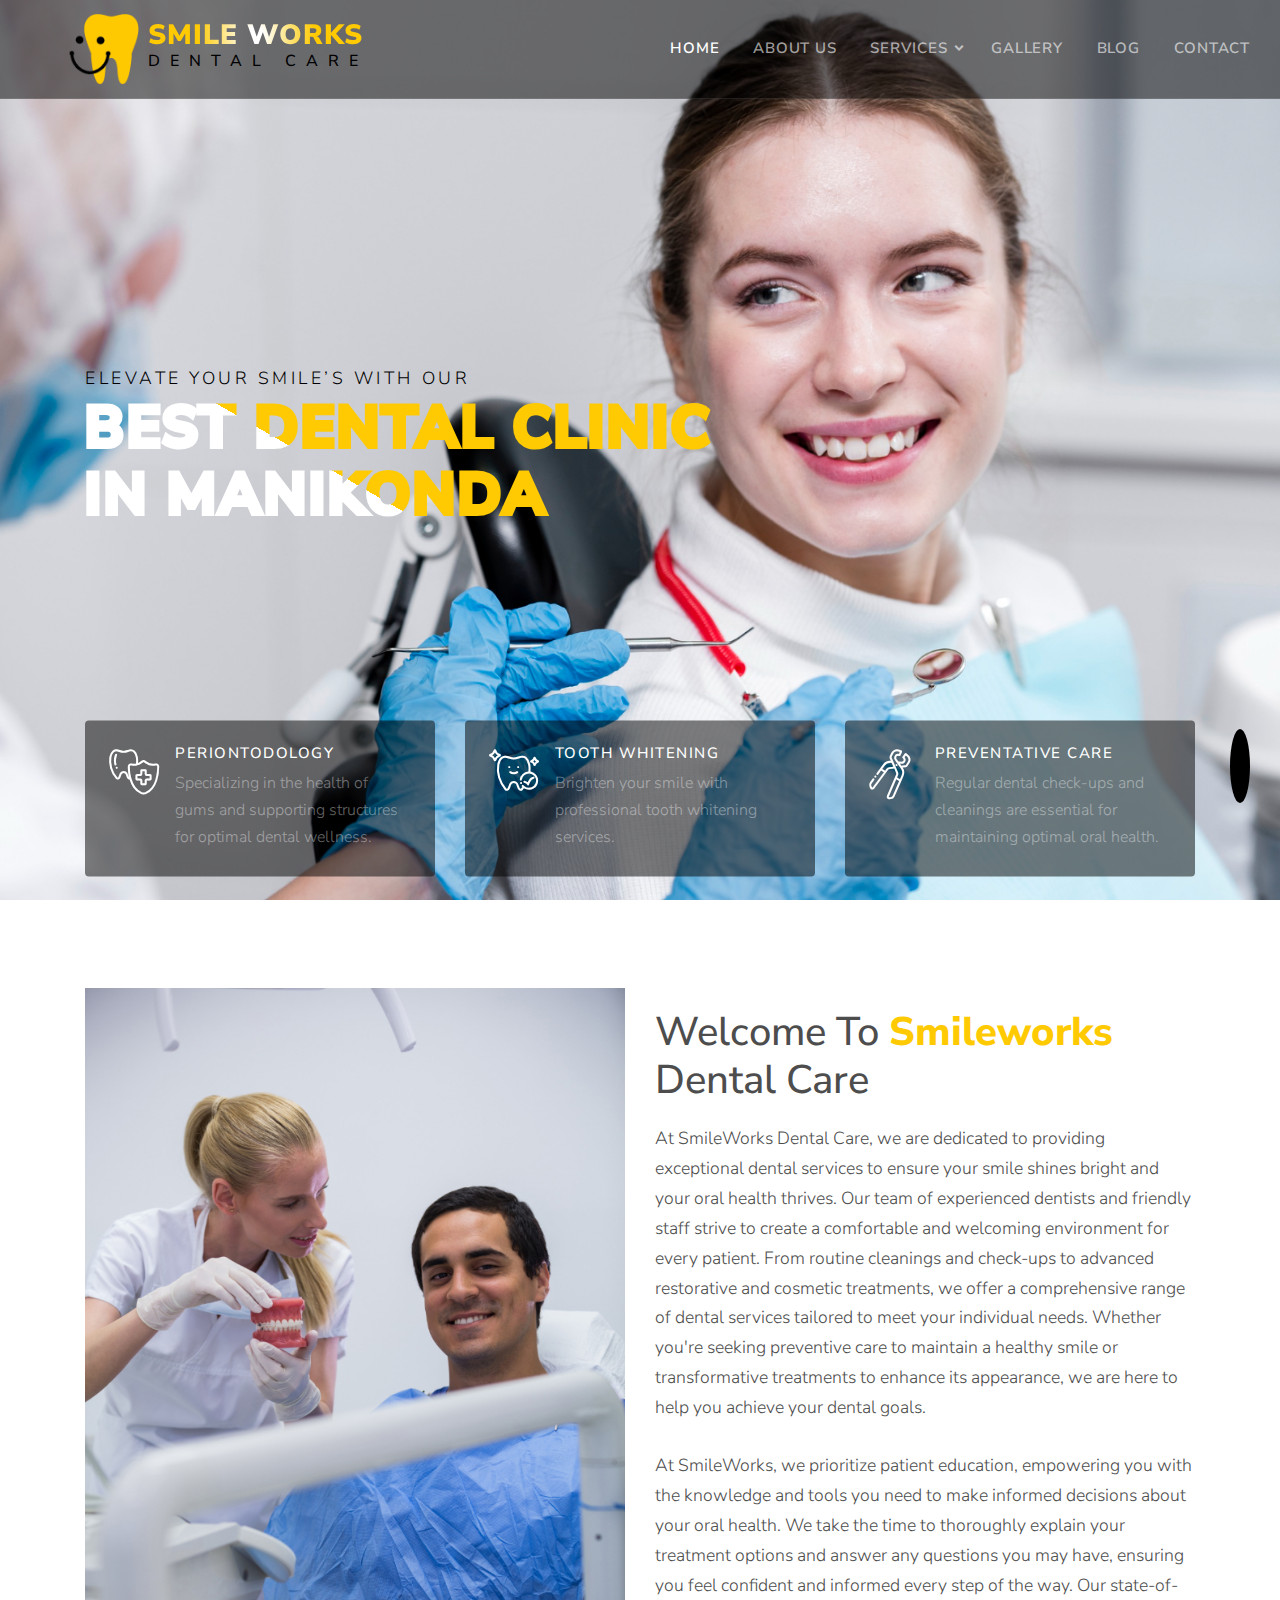
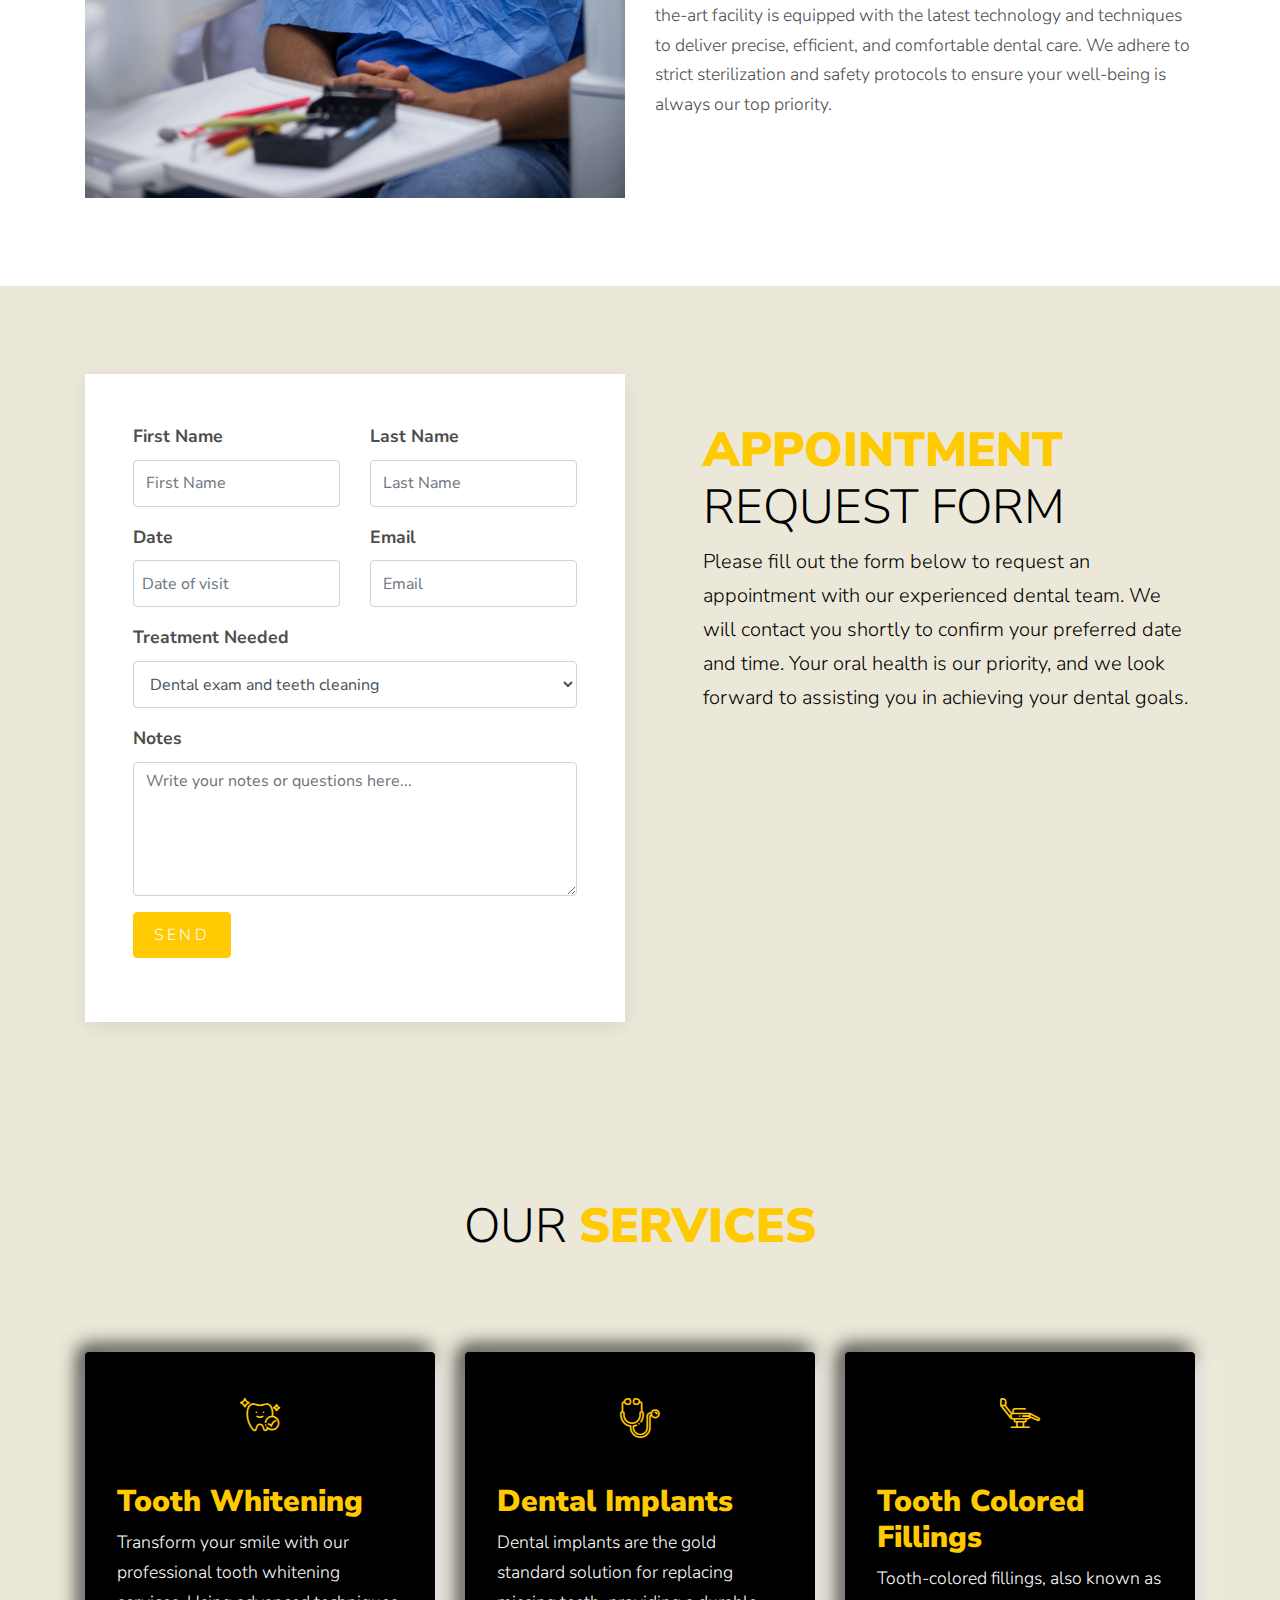
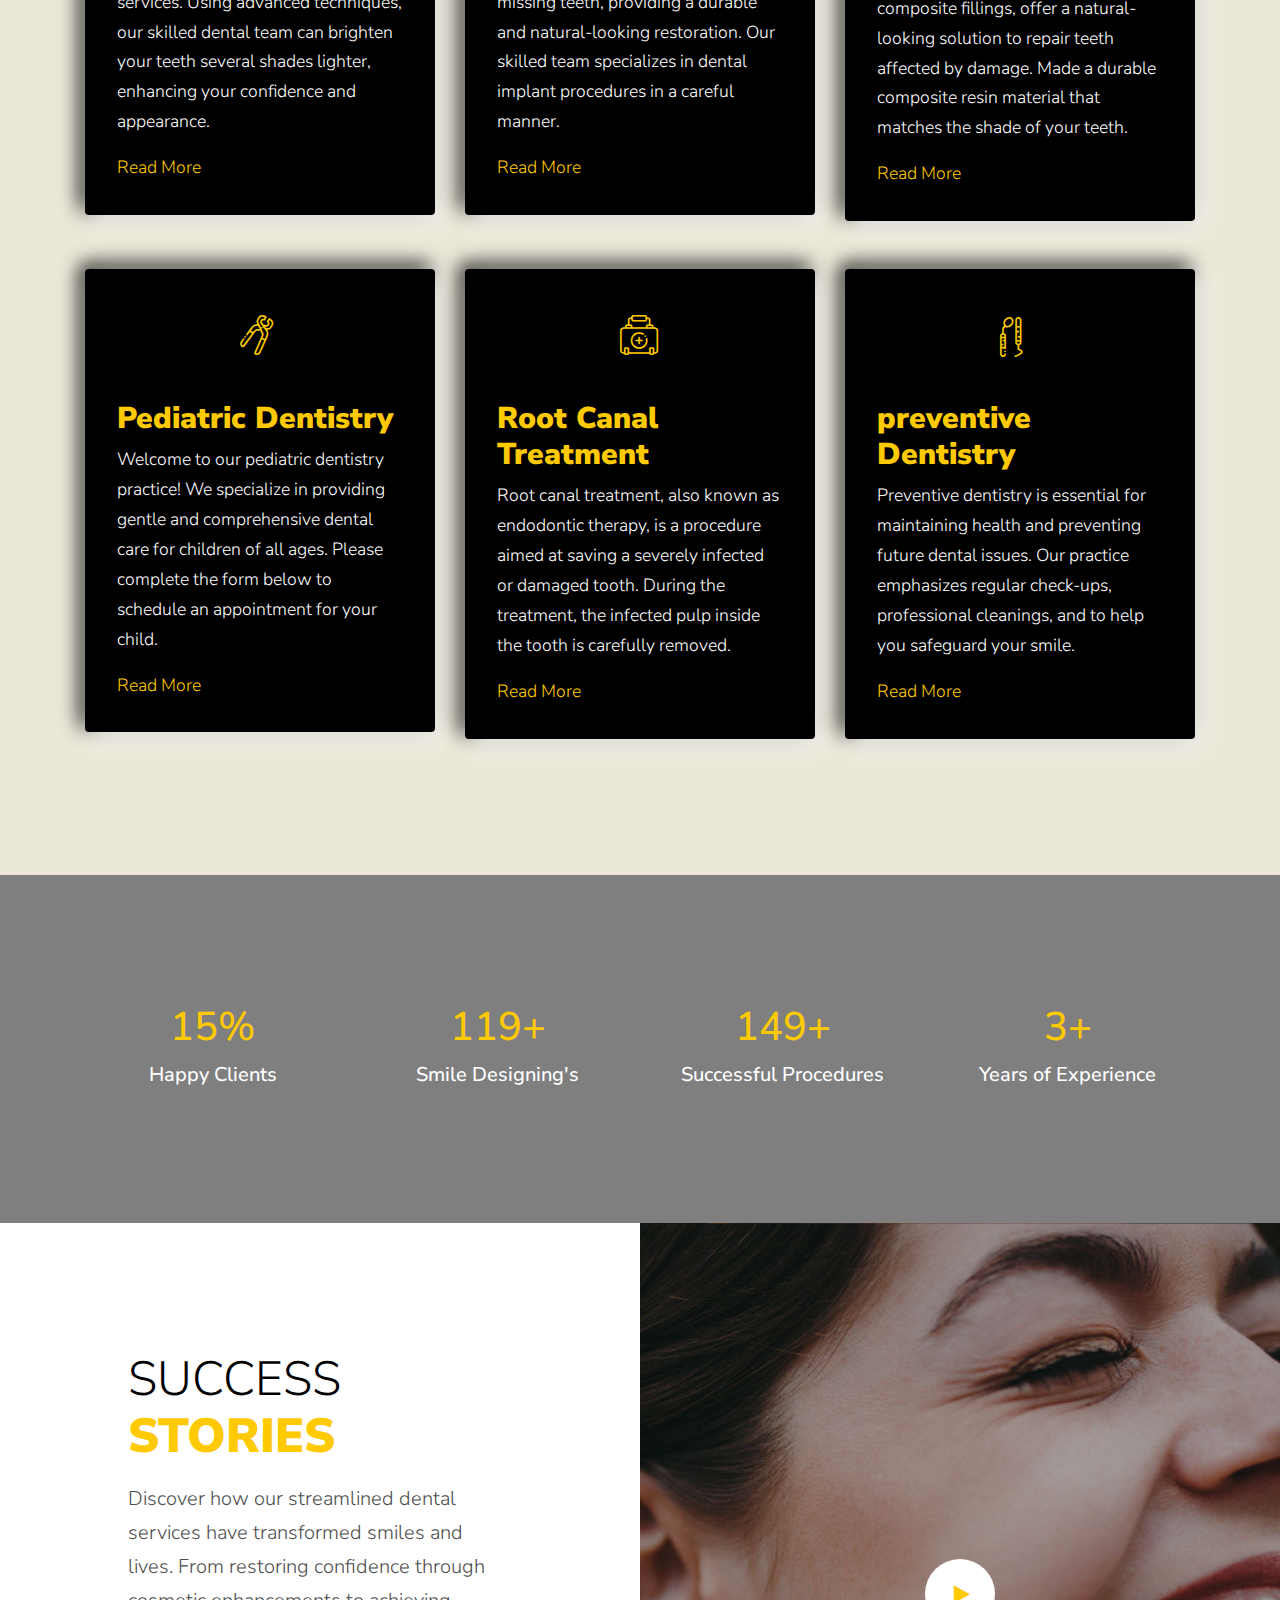
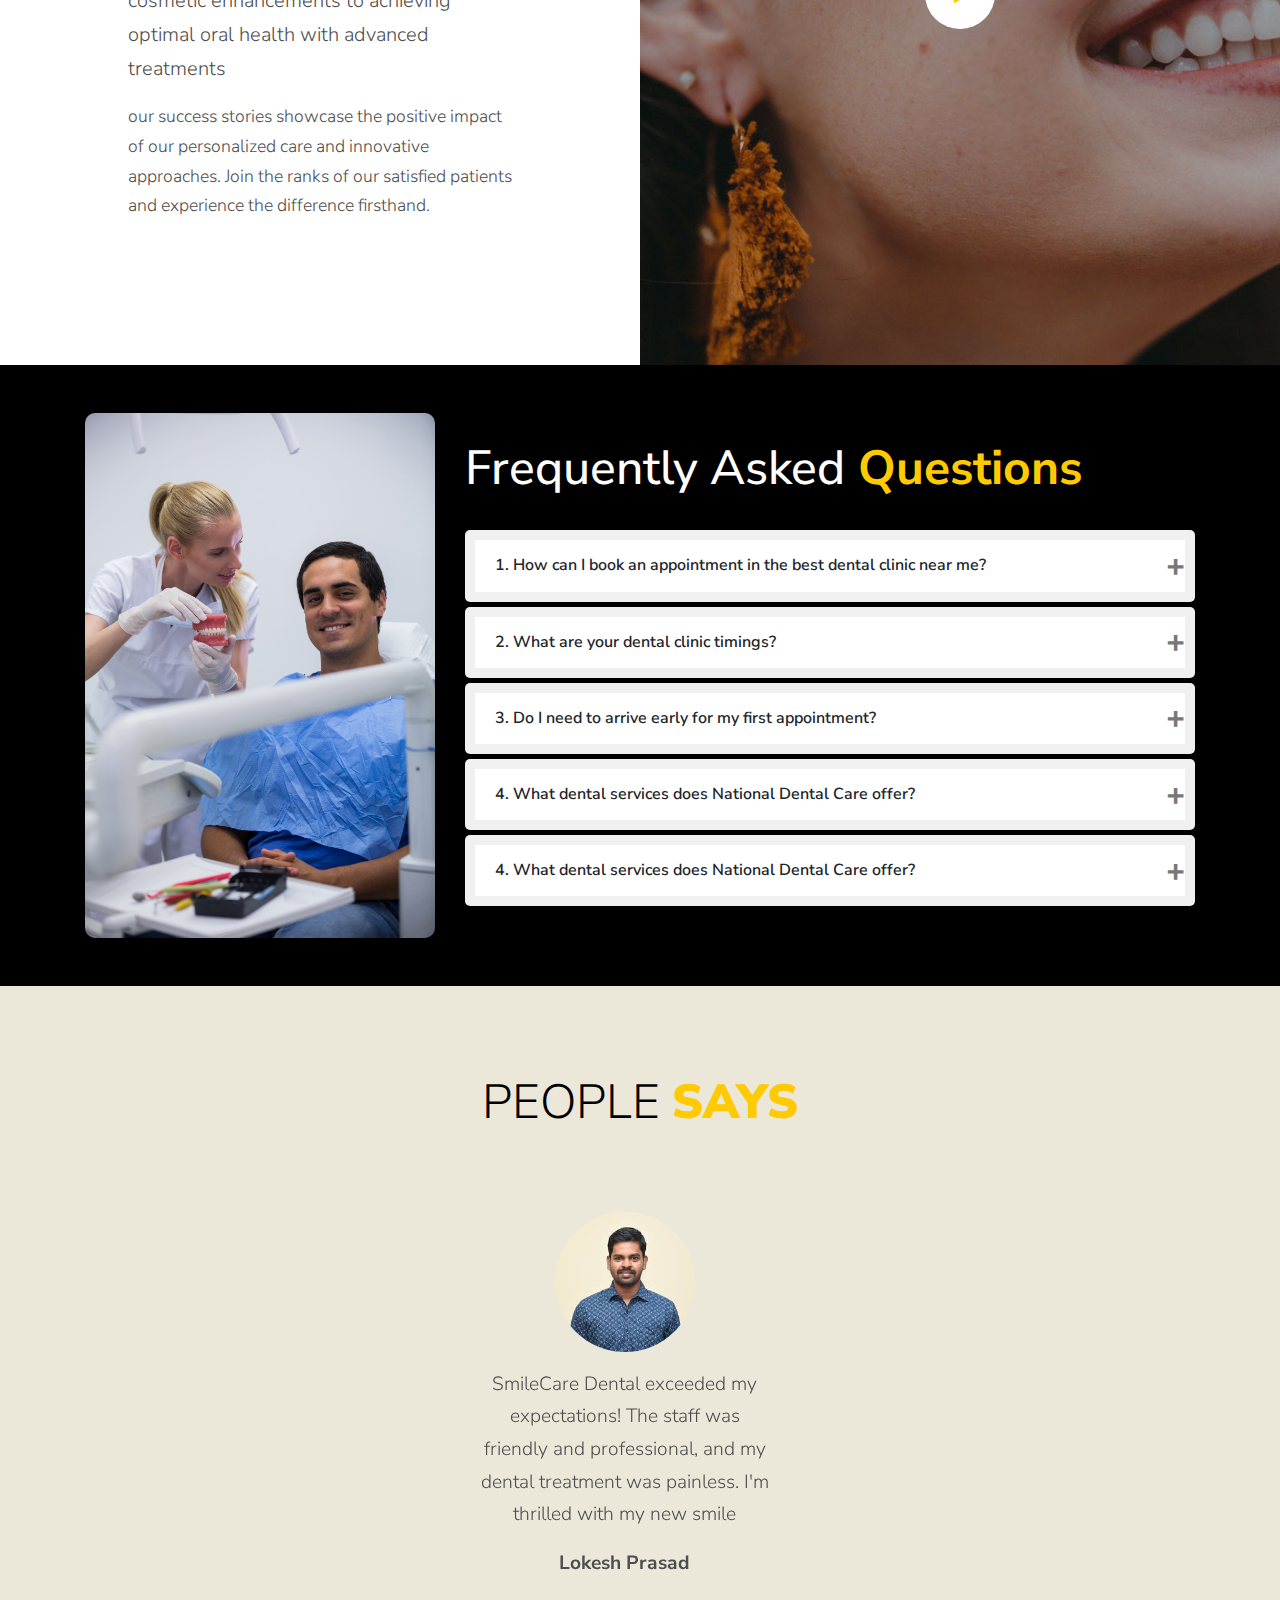
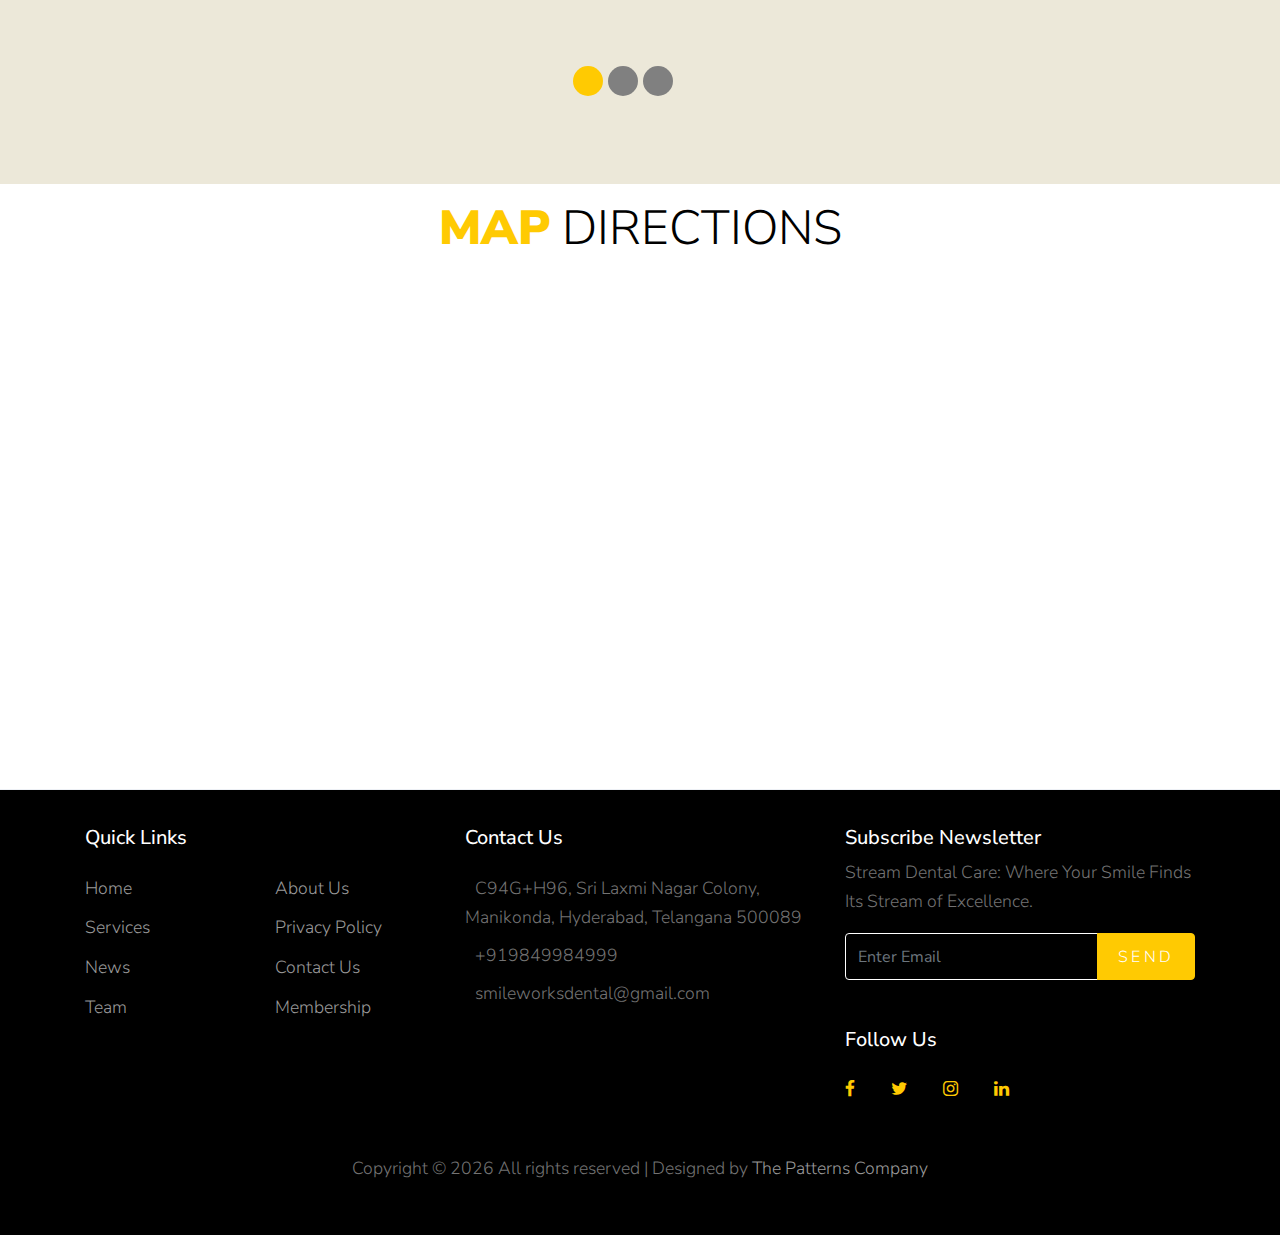
==== index.html @ 75b525d7 "p" ====
<!DOCTYPE html>
<html lang="en">

<head>
  <title>Smileworks Dental Care</title>
  <meta charset="utf-8">
  <meta name="viewport" content="width=device-width, initial-scale=1, shrink-to-fit=no">

  <!-- Favicon -->
  <link rel="icon" href="images/logo.jpeg" type="image/x-icon">
  <link rel="stylesheet" href="https://fonts.googleapis.com/css?family=Nunito+Sans:200,300,400,700,900">
  <link rel="stylesheet" href="fonts/icomoon/style.css">
  <link rel="stylesheet" href="css/bootstrap.min.css">
  <link rel="stylesheet" href="css/magnific-popup.css">
  <link rel="stylesheet" href="css/jquery-ui.css">
  <link rel="stylesheet" href="css/owl.carousel.min.css">
  <link rel="stylesheet" href="css/owl.theme.default.min.css">
  <link rel="stylesheet" href="css/bootstrap-datepicker.css">
  <link rel="stylesheet" href="fonts/flaticon/font/flaticon.css">
  <link rel="stylesheet" href="css/aos.css">
  <link rel="stylesheet" href="css/style.css">
  <link rel="stylesheet" href="https://cdnjs.cloudflare.com/ajax/libs/font-awesome/6.5.2/css/all.min.css"
    integrity="sha512-SnH5WK+bZxgPHs44uWIX+LLJAJ9/2PkPKZ5QiAj6Ta86w+fsb2TkcmfRyVX3pBnMFcV7oQPJkl9QevSCWr3W6A=="
    crossorigin="anonymous" referrerpolicy="no-referrer" />
</head>

<body>

  <div class="site-wrap">

    <div class="site-mobile-menu">
      <div class="site-mobile-menu-header">
        <div class="site-mobile-menu-close mt-3">
          <span class="icon-close2 js-menu-toggle"></span>
        </div>
      </div>
      <div class="site-mobile-menu-body"></div>
    </div>
    <!-- .site-mobile-menu -->


    <div class="site-navbar-wrap">
      <!-- <div class="site-navbar-top">
        <div class="container py-2">
          <div class="row align-items-center">
            <div class="col-6">
              <a href="#" class="p-2 pl-0"><span class="icon-twitter"></span></a>
              <a href="#" class="p-2 pl-0"><span class="icon-facebook"></span></a>
              <a href="#" class="p-2 pl-0"><span class="icon-linkedin"></span></a>
              <a href="#" class="p-2 pl-0"><span class="icon-instagram"></span></a>
            </div>
            <div class="col-6">
              <div class="d-flex ml-auto">
                <a href="#" class="d-flex align-items-center ml-auto mr-4">
                  <span class="icon-phone mr-2"></span>
                  <span class="d-none d-md-inline-block">youremail@domain.com</span>
                </a>
                <a href="#" class="d-flex align-items-center">
                  <span class="icon-envelope mr-2"></span>
                  <span class="d-none d-md-inline-block"></span>
                </a>
              </div>
            </div>
          </div>
        </div>
      </div> -->
      <div class="site-navbar">
        <div class="container py-1" style="max-width: 100%;">
          <div class="row align-items-center">
            <div class="col-4 logo">
              <a href="/">
                <!-- Smileworks Dental Care -->
                <img src="./images/small-logo-transt.png" alt="" style="max-width: 90px;">
                <h2><span>SMILE WORKS</span><br>DENTAL CARE</h2>
              </a>

            </div>
            <div class="col-8">
              <nav class="site-navigation text-right" role="navigation">
                <div class="container">
                  <div class="d-inline-block d-lg-none ml-md-0 mr-auto py-3"><a href="#"
                      class="site-menu-toggle js-menu-toggle text-white"><span class="icon-menu h3"></span></a></div>

                  <ul class="site-menu js-clone-nav d-none d-lg-block">
                    <li class=" active">
                      <a href="/">Home</a>

                    </li>
                    <li><a href="about.html">About Us</a></li>
                    <li class="has-children">
                      <a href="services.html">Services</a>
                      <ul class="dropdown arrow-top">
                        <li><a href="roo">Root Canal Treatment</a></li>
                        <li><a href="dentalimplants.html">Dental Implants</a></li>
                        <li><a href="toothcoloredfilling.html">Tooth Colored Filling</a></li>
                      </ul>
                    </li>
                    <li><a href="gallery.html">Gallery</a></li>
                    <li><a href="blog.html">Blog</a></li>
                    <li><a href="contact.html">Contact</a></li>
                  </ul>
                </div>
              </nav>
            </div>
          </div>
        </div>
      </div>
    </div>
<style>
  .logo a{
  display: flex;
  justify-content: center;
  align-items: center;
}
.logo a h2{
  font-size: 16px;
  letter-spacing: 10px;
  color: black;
}
.logo a h2 span{
  font-size: 28px;
  font-weight: 900;
  letter-spacing: 1px;
  color: transparent;
  background: rgba(255,255,255);
  background:radial-gradient(circle, rgba(255,255,255,1) 7%, rgba(255,202,2,1) 54%);
  -webkit-background-clip: text;
}
</style>
    <div class="site-blocks-cover" style="background-image: url(images/hero-section.jpg);" data-aos="fade"
      data-stellar-background-ratio="0.5">
      <div class="container">
        <div class="row align-items-center">
          <div class="col-md-7">
            <span class="sub-text">Elevate your smile’s with our</span>
            <h1 class="h1"> Best Dental Clinic in Manikonda</h1>

            <h2></h2>
          </div>
        </div>
      </div>
    </div>

    <div class="site-block-1">
      <div class="container">
        <div class="row">
          <div class="col-lg-4">
            <div class="site-block-feature d-flex p-4 rounded mb-4">
              <div class="mr-3">
                <span class="icon flaticon-tooth font-weight-light text-white h2"></span>
              </div>
              <div class="text">
                <h3>Periontodology</h3>
                <p>Specializing in the health of gums and supporting structures for optimal dental
                  wellness.</p>
              </div>
            </div>
          </div>
          <div class="col-lg-4">
            <div class="site-block-feature d-flex p-4 rounded mb-4">
              <div class="mr-3">
                <span class="icon flaticon-tooth-whitening font-weight-light text-white h2"></span>
              </div>
              <div class="text">
                <h3>Tooth Whitening</h3>
                <p>Brighten your smile with professional tooth whitening services.</p>
              </div>
            </div>
          </div>
          <div class="col-lg-4">
            <div class="site-block-feature d-flex p-4 rounded mb-4">
              <div class="mr-3">
                <span class="icon flaticon-tooth-pliers font-weight-light text-white h2"></span>
              </div>
              <div class="text">
                <h3>Preventative Care</h3>
                <p>Regular dental check-ups and cleanings are essential for maintaining optimal oral health.</p>
              </div>
            </div>
          </div>
        </div>
      </div>
    </div>
    <style>

    </style>
    <div class="site-section site-block-3">
      <div class="container">
        <div class="row">
          <div class="col-lg-6 mb-5 mb-lg-0">
            <img src="images/about.jpg" alt="Image" class="img-fluid">
          </div>
          <div class="col-lg-6 py-3">
            <!-- <h3 class="about">About</h3> -->
            <h3 class="about-heading py-1">Welcome To <span>Smileworks </span> Dental Care</h3>
            <p class="py-2">
              At SmileWorks Dental Care, we are dedicated to providing exceptional dental services to ensure your smile
              shines bright and your oral health thrives. Our team of experienced dentists and friendly staff strive to
              create a comfortable and welcoming environment for every patient.

              From routine cleanings and check-ups to advanced restorative and cosmetic treatments, we offer a
              comprehensive range of dental services tailored to meet your individual needs. Whether you're seeking
              preventive care to maintain a healthy smile or transformative treatments to enhance its appearance, we are
              here to help you achieve your dental goals.</p>
            <p class="py-1">At SmileWorks, we prioritize patient education, empowering you with the knowledge and tools
              you need to make informed decisions about your oral health. We take the time to thoroughly explain your
              treatment options and answer any questions you may have, ensuring you feel confident and informed every
              step of the way.

              Our state-of-the-art facility is equipped with the latest technology and techniques to deliver precise,
              efficient, and comfortable dental care. We adhere to strict sterilization and safety protocols to ensure
              your well-being is always our top priority.</p>
          </div>
        </div>
      </div>
    </div>
    <style>

    </style>

    <div class="site-section site-block-appointment">
      <div class="container">
        <div class="row">
          <div class="col-lg-6 mb-5  order-1 order-lg-2">
            <div class=" ml-lg-5 py-5">
              <h2 class="site-heading text-black"><strong>Appointment</strong> Request Form</h2>
              <p class="lead text-black">Please fill out the form below to request an appointment with our experienced
                dental team. We will contact you shortly to confirm your preferred date and time. Your oral health is
                our priority, and we look forward to assisting you in achieving your dental goals.</p>

            </div>
          </div>
          <div class="col-lg-6 order-2 order-lg-1">


            <form action="#" class="p-5 bg-white">

              <div class="row form-group">
                <div class="col-md-6 mb-3 mb-md-0">
                  <label class="font-weight-bold" for="fname">First Name</label>
                  <input type="text" id="fname" class="form-control" placeholder="First Name">
                </div>
                <div class="col-md-6">
                  <label class="font-weight-bold" for="lname">Last Name</label>
                  <input type="text" id="lname" class="form-control" placeholder="Last Name">
                </div>
              </div>

              <div class="row form-group">
                <div class="col-md-6 mb-3 mb-md-0">
                  <label class="font-weight-bold" for="date">Date</label>
                  <input type="text" id="date" class="form-control datepicker px-2" placeholder="Date of visit">
                </div>
                <div class="col-md-6">
                  <label class="font-weight-bold" for="email">Email</label>
                  <input type="email" id="email" class="form-control" placeholder="Email">
                </div>
              </div>

              <div class="row form-group">
                <div class="col-md-12">
                  <label class="font-weight-bold" for="treatment">Treatment Needed</label>
                  <select name="treatment" id="treatment" class="form-control">
                    <option value="">Dental exam and teeth cleaning</option>
                    <option value="">Dental emergency</option>
                    <option value="">Dental implants</option>
                  </select>
                </div>
              </div>

              <div class="row form-group">
                <div class="col-md-12">
                  <label class="font-weight-bold" for="note">Notes</label>
                  <textarea name="note" id="note" cols="30" rows="5" class="form-control"
                    placeholder="Write your notes or questions here..."></textarea>
                </div>
              </div>

              <div class="row form-group">
                <div class="col-md-12">
                  <input type="submit" value="Send" class="btn btn-primary">
                </div>
              </div>


            </form>
          </div>

        </div>
      </div>
    </div>

    <!-- <div class="promo py-5 bg-primary">
      <div class="container text-center">
        <span class="d-block h4 mb-3 font-weight-light text-white">Promo For Tooth Cleaning from <del>$140.00</del> now <strong class="font-weight-bold">$50.00</strong></span>
        <div id="date-countdown" class="mt-0"></div>
      </div>
    </div> -->


    <div class="site-section bg-light services">
      <div class="container">
        <div class="row mb-5 justify-content-center">
          <div class="col-md-6 text-center">
            <h2 class="site-heading text-black mb-5">Our <strong>Services</strong></h2>
          </div>
        </div>
        <div class="row">
          <div class="col-md-6 col-lg-4">
            <div class="site-block-feature-2 d-flex rounded mb-5">
              <div class="">
                <span class="icon flaticon-tooth-whitening font-weight-light "></span>
              </div>
              <div class="text">

                <h5>Tooth Whitening</h5>
                <p>Transform your smile with our professional tooth whitening services. Using advanced techniques, our
                  skilled dental team can brighten your teeth several shades lighter, enhancing your confidence and
                  appearance.</p>
                <a href="">Read More<i class="fa fa-arrow-right"></i></a>

              </div>
            </div>
          </div>

          <div class="col-md-6 col-lg-4">
            <div class="site-block-feature-2 d-flex rounded mb-5">
              <div class="">
                <span class="icon flaticon-stethoscope font-weight-light "></span>
              </div>
              <div class="text">

                <h5>Dental Implants</h5>
                <p>Dental implants are the gold standard solution for replacing missing teeth, providing a durable and
                  natural-looking restoration. Our skilled team specializes in dental implant procedures in a careful
                  manner.</p>
                <a href="">Read More<i class="fa fa-arrow-right"></i></a>

              </div>
            </div>
          </div>

          <div class="col-md-6 col-lg-4">
            <div class="site-block-feature-2 d-flex rounded mb-5">
              <div class="">
                <span class="icon flaticon-dentist-chair font-weight-light "></span>
              </div>
              <div class="text">
                <h5>Tooth Colored Fillings</h5>
                <p>Tooth-colored fillings, also known as composite fillings, offer a natural-looking solution to repair
                  teeth affected by damage. Made a durable composite resin material that matches the shade of your
                  teeth.</p>
                <a href="">Read More<i class="fa fa-arrow-right"></i></a>
              </div>
            </div>
          </div>

          <div class="col-md-6 col-lg-4">
            <div class="site-block-feature-2 d-flex rounded mb-5">
              <div class="">
                <span class="icon flaticon-tooth-pliers font-weight-light "></span>
              </div>
              <div class="text">

                <h5>Pediatric Dentistry</h5>

                <p>Welcome to our pediatric dentistry practice! We specialize in providing gentle and comprehensive
                  dental care for children of all ages. Please complete the form below to schedule an appointment for
                  your child. </p>
                <a href="">Read More<i class="fa fa-arrow-right"></i></a>
              </div>
            </div>
          </div>

          <div class="col-md-6 col-lg-4">
            <div class="site-block-feature-2 d-flex rounded mb-5">
              <div class="">
                <span class="icon flaticon-first-aid-kit font-weight-light "></span>
              </div>
              <div class="text">

                <h5>Root Canal Treatment</h5>
                <p>Root canal treatment, also known as endodontic therapy, is a procedure aimed at saving a severely
                  infected or damaged tooth. During the treatment, the infected pulp inside the tooth is carefully
                  removed.</p>
                <a href="">Read More<i class="fa fa-arrow-right"></i></a>

              </div>
            </div>
          </div>

          <div class="col-md-6 col-lg-4">
            <div class="site-block-feature-2 d-flex flex-column rounded mb-5">
              <div class="icon-img">
                <span class="icon flaticon-dentist-tools font-weight-light "></span>
              </div>
              <div class="text">

                <h5>preventive Dentistry</h5>
                <p>Preventive dentistry is essential for maintaining health and preventing future dental issues. Our
                  practice emphasizes regular check-ups, professional cleanings, and to help you safeguard your smile.
                </p>
                <a href="">Read More <i class="fa fa-arrow-right"></i> </a>

              </div>
            </div>
          </div>




        </div>
      </div>
    </div>

    <!-- Fact Start -->



    <div class="container-fluid numbers">
      <div class="overlay  py-5 ">


        <div class="container">
          <div class="row">
            <div class="col-lg-3 wow fadeIn" data-wow-delay=".1s">
              <div class="d-flex counter">
                <h1 class="me-3 text-primary "> <span class="counter-value success">100</span><span class="">%</span>
                </h1>
                <h5 class="text-white mt-1">Happy Clients</h5>
              </div>
            </div>
            <div class="col-lg-3 wow fadeIn" data-wow-delay=".3s">
              <div class="d-flex counter">
                <h1 class="me-3 text-primary "><span class="counter-value success">800</span><span class="">+</span>
                </h1>
                <h5 class="text-white mt-1">Smile Designing's</h5>
              </div>
            </div>
            <div class="col-lg-3 wow fadeIn" data-wow-delay=".5s">
              <div class="d-flex counter">
                <h1 class="me-3 text-primary"><span class="counter-value success">1000</span><span class="">+</span>
                </h1>
                <h5 class="text-white mt-1">Successful Procedures</h5>
              </div>
            </div>
            <div class="col-lg-3 wow fadeIn" data-wow-delay=".7s">
              <div class="d-flex counter">
                <h1 class="me-3 text-primary"><span class="counter-value success">20</span><span class="">+</span></h1>
                <h5 class="text-white mt-1">Years of Experience</h5>
              </div>
            </div>

          </div>
        </div>
      </div>
    </div>

    <!-- Fact End -->
    <style>
    
    </style>



    <div class="site-block-half d-block d-lg-flex site-block-video">
      <div class="image bg-image order-2" style="background-image: url(images/hero_bg_1.jpg); ">
        <a href="https://vimeo.com/channels/staffpicks/93951774" class="play-button popup-vimeo"><span
            class="icon-play"></span></a>
      </div>
      <div class="text order-1">
        <h2 class="site-heading text-black mb-3">Success <strong>Stories</strong></h2>
        <p class="lead">Discover how our streamlined dental services have transformed smiles and lives. From restoring
          confidence through cosmetic enhancements to achieving optimal oral health with advanced treatments</p>
        <p>our success stories showcase the positive impact of our personalized care and innovative approaches. Join the
          ranks of our satisfied patients and experience the difference firsthand.</p>
      </div>

    </div>

    <!-- ========== faq area  =========-->
    <!--<section class="faq-about-plan-area faq-inner" data-aos="fade-up" data-aos-duration="1000">-->
    <section class="faq-about-plan-area faq-inner py-5">
      <div class="container">
        <div class="row align-items-center">
          <div class="col-lg-4">
            <div class="faq-left">
              <img src="./images/about.jpg" class="img-fluid" alt="" loading="lazy">
            </div>
          </div>
          <div class="col-lg-8">
            <div class="blog-faq">
              <div class="heading">
                <h2>Frequently Asked<strong> Questions</strong></h2>
                <hr>
              </div>
              <div class="accordion" id="accordionExample">
                <div class="accordion-item">
                  <h2 class="accordion-header question" id="headingOne">
                    <button class="accordion-button" type="button">
                      1. How can I book an appointment in the best dental clinic near me?
                    </button>
                    <div class="plus"></div>

                  </h2>
                  <div id="collapseOne" class="accordion-collapse collapse show answer">
                    <div class="accordion-body">
                      Booking an appointment at National Dental Care is very simple! You can either book online through
                      our website or you can call us directly. We will work with you to find a date and time that is
                      most convenient for your dental visit.
                    </div>
                  </div>
                </div>
                <div class="accordion-item">
                  <h2 class="accordion-header question" id="headingTwo">
                    <button class="accordion-button collapsed" type="button">
                      2. What are your dental clinic timings?
                    </button>
                    <div class="plus"></div>
                  </h2>
                  <div id="collapseTwo" class="accordion-collapse collapse  answer">
                    <div class="accordion-body">
                      Our dental clinic is open from 9 AM to 8 PM, with flexible hours to fit your busy schedule.
                    </div>
                  </div>
                </div>
                <div class="accordion-item">
                  <h2 class="accordion-header question" id="heading3">
                    <button class="accordion-button collapsed" type="button">
                      3. Do I need to arrive early for my first appointment?
                    </button>
                    <div class="plus"></div>
                  </h2>
                  <div id="collapse3" class="accordion-collapse collapse  answer">
                    <div class="accordion-body">
                      Yes, we recommend arriving 10-15 minutes before your first appointment. This extra time allows you
                      to fill out any necessary forms and provide us with information about your dental history.
                      Arriving early ensures that we can start your appointment on time and provide you with the best
                      possible care.
                    </div>
                  </div>
                </div>
                <div class="accordion-item">
                  <h2 class="accordion-header question" id="headingThree">
                    <button class="accordion-button collapsed" type="button">
                      4. What dental services does National Dental Care offer?
                    </button>
                    <div class="plus"></div>
                  </h2>
                  <div id="collapseThree" class="accordion-collapse collapse answer">
                    <div class="accordion-body ">
                      National Dental Care offers a wide range of dental services to meet all your oral health needs.
                      Our services include routine check-ups and cleanings, pediatric dentistry, braces and
                      orthodontics, veneers, teeth whitening, root canals, crowns, bridges, and much more. We are a
                      one-stop destination for all your dental care requirements.
                    </div>
                  </div>
                </div>
                <div class="accordion-item">
                  <h2 class="accordion-header question" id="headingThree">
                    <button class="accordion-button collapsed" type="button">
                      4. What dental services does National Dental Care offer?
                    </button>
                    <div class="plus"></div>
                  </h2>
                  <div id="collapseThree" class="accordion-collapse collapse answer">
                    <div class="accordion-body ">
                      National Dental Care offers a wide range of dental services to meet all your oral health needs.
                      Our services include routine check-ups and cleanings, pediatric dentistry, braces and
                      orthodontics, veneers, teeth whitening, root canals, crowns, bridges, and much more. We are a
                      one-stop destination for all your dental care requirements.
                    </div>
                  </div>
                </div>



              </div>


            </div>

          </div>

        </div>
      </div>
    </section>
    <!-- ========== end faq area  =========-->

    <style>
      .faq-left {}

      .faq-left img {
        
        object-fit: scale-down;
        border-radius: 10px;

      }
    </style>
    <div class="site-section bg-light">
      <div class="container">
        <div class="row mb-5 justify-content-center">
          <div class="col-md-6 text-center">
            <h2 class="site-heading text-black">People <strong>Says</strong></h2>
          </div>
        </div>

        <div class="row owl-carousel testi-carousel position-relative">
          <div class="col-lg-4  m-auto">
            <div class="site-block-testimony p-4 text-center">
              <div class="mb-3">
                <img src="images/testi4.jpg" alt="Image" class="img-fluid m-auto">
              </div>
              <div>
                <p>SmileCare Dental exceeded my expectations! The staff was friendly and professional, and my dental
                  treatment was painless. I'm thrilled with my new smile</p>
                <p><strong class="font-weight-bold">Lokesh Prasad</strong></p>
              </div>
            </div>
          </div>
          <div class="col-lg-4 m-auto">
            <div class="site-block-testimony p-4 text-center">
              <div class="mb-3">
                <img src="images/testi3.jpg" alt="Image" class="img-fluid m-auto">
              </div>
              <div>
                <p>I've been coming to SmileCare Dental for years, and I always leave with a brighter smile. The
                  dentists are skilled, and the atmosphere is welcoming. Highly recommend!</p>
                <p><strong class="font-weight-bold">Priya</strong></p>
              </div>
            </div>
          </div>

          <div class="col-lg-4 m-auto">
            <div class="site-block-testimony p-4 text-center">
              <div class="mb-3">
                <img src="images/testi2.jpg" alt="Image" class="img-fluid m-auto">
              </div>
              <div>
                <p>From scheduling appointments to the actual procedures, SmileCare Dental provides top-notch service. I
                  felt comfortable and well-cared for throughout my visit. Couldn't be happier with the results.</p>
                <p><strong class="font-weight-bold">Rajshekar</strong></p>
              </div>
            </div>
          </div>
        </div>

      </div>
    </div>


    <div class="container-fluid py-3">
      <div class="row mb-5 justify-content-center">
        <div class="col-md-6 text-center">
          <h2 class="site-heading text-black"><strong>Map</strong> Directions</h2>
        </div>
      </div>
      <iframe
        src="https://www.google.com/maps/embed?pb=!1m18!1m12!1m3!1d3807.1119316826152!2d78.37331827390632!3d17.40641520225919!2m3!1f0!2f0!3f0!3m2!1i1024!2i768!4f13.1!3m3!1m2!1s0x3bcb950de0c22b73%3A0x5428783e9f42b9f8!2sRoots%20Dental%20Care!5e0!3m2!1sen!2sin!4v1713186853630!5m2!1sen!2sin"
        width="100%" height="450" style="border:0;" allowfullscreen="" loading="lazy"
        referrerpolicy="no-referrer-when-downgrade"></iframe>

    </div>
   
 <div class="whatsapp">
  <a href="https://api.whatsapp.com/send?phone=9849984999" target="_blank">
      <i class="fab fa-whatsapp"></i>
  </a>
</div>

    <footer class="site-footer border-top">
      <div class="container">
        <div class="row">
          <div class="col-lg-4 mb-5 mb-lg-0">
            <div class="row mb-5">
              <div class="col-md-12">
                <h3 class="footer-heading mb-4">Quick Links</h3>
              </div>
              <div class="col-md-6 col-lg-6">
                <ul class="list-unstyled">
                  <li><a href="/">Home</a></li>
                  <li><a href="services.html">Services</a></li>
                  <li><a href="news.html">News</a></li>
                  <li><a href="#">Team</a></li>
                </ul>
              </div>
              <div class="col-md-6 col-lg-6">
                <ul class="list-unstyled">
                  <li><a href="about.html">About Us</a></li>
                  <li><a href="#">Privacy Policy</a></li>
                  <li><a href="contact.html">Contact Us</a></li>
                  <li><a href="#">Membership</a></li>
                </ul>
              </div>
            </div>


          </div>
          <div class="col-lg-4">


            <div class="mb-5">
              <h3 class="footer-heading mb-4">Contact Us</h3>
              <div class="block-25">

                <p class="mb-2"><i class="fa fa-map-marker-alt me-3"></i> C94G+H96, Sri Laxmi Nagar Colony, Manikonda,
                  Hyderabad, Telangana 500089</p>
                <p class="mb-2"><i class="fa fa-phone-alt me-2"></i>+919849984999​</p>
                <p class="mb-2"><i class="fa fa-envelope me-3"></i>smileworksdental@gmail.com​</p>

              </div>
            </div>

          </div>

         

          <div class="col-lg-4 mb-5 mb-lg-0">

            <div class="mb-5">
              <h3 class="footer-heading mb-2">Subscribe Newsletter</h3>
              <p>Stream Dental Care: Where Your Smile Finds Its Stream of Excellence.</p>

              <form action="#" method="post">
                <div class="input-group mb-3">
                  <input type="text" class="form-control border-white text-white bg-transparent"
                    placeholder="Enter Email" aria-label="Enter Email" aria-describedby="button-addon2">
                  <div class="input-group-append">
                    <button class="btn btn-primary" type="button" id="button-addon2">Send</button>
                  </div>
                </div>
              </form>

            </div>

            <div class="row">
              <div class="col-md-12">
                <h3 class="footer-heading mb-4">Follow Us</h3>

                <div>
                  <a href="#" class="pl-0 pr-3"><span class="icon-facebook"></span></a>
                  <a href="#" class="pl-3 pr-3"><span class="icon-twitter"></span></a>
                  <a href="#" class="pl-3 pr-3"><span class="icon-instagram"></span></a>
                  <a href="#" class="pl-3 pr-3"><span class="icon-linkedin"></span></a>
                </div>
              </div>
            </div>


          </div>

        </div>
        <div class="row pt-5 text-center">
          <div class="col-md-12">
            <p>

              Copyright &copy;
              <script>document.write(new Date().getFullYear());</script> All rights reserved | Designed by <a
                href="https://www.thepatternscompany.com/" target="_blank">The Patterns Company</a>

            </p>
          </div>

        </div>
      </div>
    </footer>

    <script src="js/jquery-3.3.1.min.js"></script>
    <script src="js/jquery-migrate-3.0.1.min.js"></script>
    <script src="js/jquery-ui.js"></script>
    <script src="js/popper.min.js"></script>
    <script src="js/bootstrap.min.js"></script>
    <script src="js/owl.carousel.min.js"></script>
    <script src="js/easing.js"></script>
    <script src="js/jquery.stellar.min.js"></script>
    <script src="js/jquery.countdown.min.js"></script>
    <script src="js/jquery.magnific-popup.min.js"></script>
    <script src="js/bootstrap-datepicker.min.js"></script>
    <script src="js/aos.js"></script>

    <script src="js/main.js"></script>

</body>

</html>
---- fonts/icomoon/style.css ----
@font-face {
  font-family: 'icomoon';
  src:  url('fonts/icomoon.eot?10si43');
  src:  url('fonts/icomoon.eot?10si43#iefix') format('embedded-opentype'),
    url('fonts/icomoon.ttf?10si43') format('truetype'),
    url('fonts/icomoon.woff?10si43') format('woff'),
    url('fonts/icomoon.svg?10si43#icomoon') format('svg');
  font-weight: normal;
  font-style: normal;
}

[class^="icon-"], [class*=" icon-"] {
  /* use !important to prevent issues with browser extensions that change fonts */
  font-family: 'icomoon' !important;
  speak: none;
  font-style: normal;
  font-weight: normal;
  font-variant: normal;
  text-transform: none;
  line-height: 1;

  /* Better Font Rendering =========== */
  -webkit-font-smoothing: antialiased;
  -moz-osx-font-smoothing: grayscale;
}

.icon-asterisk:before {
  content: "\f069";
}
.icon-plus:before {
  content: "\f067";
}
.icon-question:before {
  content: "\f128";
}
.icon-minus:before {
  content: "\f068";
}
.icon-glass:before {
  content: "\f000";
}
.icon-music:before {
  content: "\f001";
}
.icon-search:before {
  content: "\f002";
}
.icon-envelope-o:before {
  content: "\f003";
}
.icon-heart:before {
  content: "\f004";
}
.icon-star:before {
  content: "\f005";
}
.icon-star-o:before {
  content: "\f006";
}
.icon-user:before {
  content: "\f007";
}
.icon-film:before {
  content: "\f008";
}
.icon-th-large:before {
  content: "\f009";
}
.icon-th:before {
  content: "\f00a";
}
.icon-th-list:before {
  content: "\f00b";
}
.icon-check:before {
  content: "\f00c";
}
.icon-close:before {
  content: "\f00d";
}
.icon-remove:before {
  content: "\f00d";
}
.icon-times:before {
  content: "\f00d";
}
.icon-search-plus:before {
  content: "\f00e";
}
.icon-search-minus:before {
  content: "\f010";
}
.icon-power-off:before {
  content: "\f011";
}
.icon-signal:before {
  content: "\f012";
}
.icon-cog:before {
  content: "\f013";
}
.icon-gear:before {
  content: "\f013";
}
.icon-trash-o:before {
  content: "\f014";
}
.icon-home:before {
  content: "\f015";
}
.icon-file-o:before {
  content: "\f016";
}
.icon-clock-o:before {
  content: "\f017";
}
.icon-road:before {
  content: "\f018";
}
.icon-download:before {
  content: "\f019";
}
.icon-arrow-circle-o-down:before {
  content: "\f01a";
}
.icon-arrow-circle-o-up:before {
  content: "\f01b";
}
.icon-inbox:before {
  content: "\f01c";
}
.icon-play-circle-o:before {
  content: "\f01d";
}
.icon-repeat:before {
  content: "\f01e";
}
.icon-rotate-right:before {
  content: "\f01e";
}
.icon-refresh:before {
  content: "\f021";
}
.icon-list-alt:before {
  content: "\f022";
}
.icon-lock:before {
  content: "\f023";
}
.icon-flag:before {
  content: "\f024";
}
.icon-headphones:before {
  content: "\f025";
}
.icon-volume-off:before {
  content: "\f026";
}
.icon-volume-down:before {
  content: "\f027";
}
.icon-volume-up:before {
  content: "\f028";
}
.icon-qrcode:before {
  content: "\f029";
}
.icon-barcode:before {
  content: "\f02a";
}
.icon-tag:before {
  content: "\f02b";
}
.icon-tags:before {
  content: "\f02c";
}
.icon-book:before {
  content: "\f02d";
}
.icon-bookmark:before {
  content: "\f02e";
}
.icon-print:before {
  content: "\f02f";
}
.icon-camera:before {
  content: "\f030";
}
.icon-font:before {
  content: "\f031";
}
.icon-bold:before {
  content: "\f032";
}
.icon-italic:before {
  content: "\f033";
}
.icon-text-height:before {
  content: "\f034";
}
.icon-text-width:before {
  content: "\f035";
}
.icon-align-left:before {
  content: "\f036";
}
.icon-align-center:before {
  content: "\f037";
}
.icon-align-right:before {
  content: "\f038";
}
.icon-align-justify:before {
  content: "\f039";
}
.icon-list:before {
  content: "\f03a";
}
.icon-dedent:before {
  content: "\f03b";
}
.icon-outdent:before {
  content: "\f03b";
}
.icon-indent:before {
  content: "\f03c";
}
.icon-video-camera:before {
  content: "\f03d";
}
.icon-image:before {
  content: "\f03e";
}
.icon-photo:before {
  content: "\f03e";
}
.icon-picture-o:before {
  content: "\f03e";
}
.icon-pencil:before {
  content: "\f040";
}
.icon-map-marker:before {
  content: "\f041";
}
.icon-adjust:before {
  content: "\f042";
}
.icon-tint:before {
  content: "\f043";
}
.icon-edit:before {
  content: "\f044";
}
.icon-pencil-square-o:before {
  content: "\f044";
}
.icon-share-square-o:before {
  content: "\f045";
}
.icon-check-square-o:before {
  content: "\f046";
}
.icon-arrows:before {
  content: "\f047";
}
.icon-step-backward:before {
  content: "\f048";
}
.icon-fast-backward:before {
  content: "\f049";
}
.icon-backward:before {
  content: "\f04a";
}
.icon-play:before {
  content: "\f04b";
}
.icon-pause:before {
  content: "\f04c";
}
.icon-stop:before {
  content: "\f04d";
}
.icon-forward:before {
  content: "\f04e";
}
.icon-fast-forward:before {
  content: "\f050";
}
.icon-step-forward:before {
  content: "\f051";
}
.icon-eject:before {
  content: "\f052";
}
.icon-chevron-left:before {
  content: "\f053";
}
.icon-chevron-right:before {
  content: "\f054";
}
.icon-plus-circle:before {
  content: "\f055";
}
.icon-minus-circle:before {
  content: "\f056";
}
.icon-times-circle:before {
  content: "\f057";
}
.icon-check-circle:before {
  content: "\f058";
}
.icon-question-circle:before {
  content: "\f059";
}
.icon-info-circle:before {
  content: "\f05a";
}
.icon-crosshairs:before {
  content: "\f05b";
}
.icon-times-circle-o:before {
  content: "\f05c";
}
.icon-check-circle-o:before {
  content: "\f05d";
}
.icon-ban:before {
  content: "\f05e";
}
.icon-arrow-left:before {
  content: "\f060";
}
.icon-arrow-right:before {
  content: "\f061";
}
.icon-arrow-up:before {
  content: "\f062";
}
.icon-arrow-down:before {
  content: "\f063";
}
.icon-mail-forward:before {
  content: "\f064";
}
.icon-share:before {
  content: "\f064";
}
.icon-expand:before {
  content: "\f065";
}
.icon-compress:before {
  content: "\f066";
}
.icon-exclamation-circle:before {
  content: "\f06a";
}
.icon-gift:before {
  content: "\f06b";
}
.icon-leaf:before {
  content: "\f06c";
}
.icon-fire:before {
  content: "\f06d";
}
.icon-eye:before {
  content: "\f06e";
}
.icon-eye-slash:before {
  content: "\f070";
}
.icon-exclamation-triangle:before {
  content: "\f071";
}
.icon-warning:before {
  content: "\f071";
}
.icon-plane:before {
  content: "\f072";
}
.icon-calendar:before {
  content: "\f073";
}
.icon-random:before {
  content: "\f074";
}
.icon-comment:before {
  content: "\f075";
}
.icon-magnet:before {
  content: "\f076";
}
.icon-chevron-up:before {
  content: "\f077";
}
.icon-chevron-down:before {
  content: "\f078";
}
.icon-retweet:before {
  content: "\f079";
}
.icon-shopping-cart:before {
  content: "\f07a";
}
.icon-folder:before {
  content: "\f07b";
}
.icon-folder-open:before {
  content: "\f07c";
}
.icon-arrows-v:before {
  content: "\f07d";
}
.icon-arrows-h:before {
  content: "\f07e";
}
.icon-bar-chart:before {
  content: "\f080";
}
.icon-bar-chart-o:before {
  content: "\f080";
}
.icon-twitter-square:before {
  content: "\f081";
}
.icon-facebook-square:before {
  content: "\f082";
}
.icon-camera-retro:before {
  content: "\f083";
}
.icon-key:before {
  content: "\f084";
}
.icon-cogs:before {
  content: "\f085";
}
.icon-gears:before {
  content: "\f085";
}
.icon-comments:before {
  content: "\f086";
}
.icon-thumbs-o-up:before {
  content: "\f087";
}
.icon-thumbs-o-down:before {
  content: "\f088";
}
.icon-star-half:before {
  content: "\f089";
}
.icon-heart-o:before {
  content: "\f08a";
}
.icon-sign-out:before {
  content: "\f08b";
}
.icon-linkedin-square:before {
  content: "\f08c";
}
.icon-thumb-tack:before {
  content: "\f08d";
}
.icon-external-link:before {
  content: "\f08e";
}
.icon-sign-in:before {
  content: "\f090";
}
.icon-trophy:before {
  content: "\f091";
}
.icon-github-square:before {
  content: "\f092";
}
.icon-upload:before {
  content: "\f093";
}
.icon-lemon-o:before {
  content: "\f094";
}
.icon-phone:before {
  content: "\f095";
}
.icon-square-o:before {
  content: "\f096";
}
.icon-bookmark-o:before {
  content: "\f097";
}
.icon-phone-square:before {
  content: "\f098";
}
.icon-twitter:before {
  content: "\f099";
}
.icon-facebook:before {
  content: "\f09a";
}
.icon-facebook-f:before {
  content: "\f09a";
}
.icon-github:before {
  content: "\f09b";
}
.icon-unlock:before {
  content: "\f09c";
}
.icon-credit-card:before {
  content: "\f09d";
}
.icon-feed:before {
  content: "\f09e";
}
.icon-rss:before {
  content: "\f09e";
}
.icon-hdd-o:before {
  content: "\f0a0";
}
.icon-bullhorn:before {
  content: "\f0a1";
}
.icon-bell-o:before {
  content: "\f0a2";
}
.icon-certificate:before {
  content: "\f0a3";
}
.icon-hand-o-right:before {
  content: "\f0a4";
}
.icon-hand-o-left:before {
  content: "\f0a5";
}
.icon-hand-o-up:before {
  content: "\f0a6";
}
.icon-hand-o-down:before {
  content: "\f0a7";
}
.icon-arrow-circle-left:before {
  content: "\f0a8";
}
.icon-arrow-circle-right:before {
  content: "\f0a9";
}
.icon-arrow-circle-up:before {
  content: "\f0aa";
}
.icon-arrow-circle-down:before {
  content: "\f0ab";
}
.icon-globe:before {
  content: "\f0ac";
}
.icon-wrench:before {
  content: "\f0ad";
}
.icon-tasks:before {
  content: "\f0ae";
}
.icon-filter:before {
  content: "\f0b0";
}
.icon-briefcase:before {
  content: "\f0b1";
}
.icon-arrows-alt:before {
  content: "\f0b2";
}
.icon-group:before {
  content: "\f0c0";
}
.icon-users:before {
  content: "\f0c0";
}
.icon-chain:before {
  content: "\f0c1";
}
.icon-link:before {
  content: "\f0c1";
}
.icon-cloud:before {
  content: "\f0c2";
}
.icon-flask:before {
  content: "\f0c3";
}
.icon-cut:before {
  content: "\f0c4";
}
.icon-scissors:before {
  content: "\f0c4";
}
.icon-copy:before {
  content: "\f0c5";
}
.icon-files-o:before {
  content: "\f0c5";
}
.icon-paperclip:before {
  content: "\f0c6";
}
.icon-floppy-o:before {
  content: "\f0c7";
}
.icon-save:before {
  content: "\f0c7";
}
.icon-square:before {
  content: "\f0c8";
}
.icon-bars:before {
  content: "\f0c9";
}
.icon-navicon:before {
  content: "\f0c9";
}
.icon-reorder:before {
  content: "\f0c9";
}
.icon-list-ul:before {
  content: "\f0ca";
}
.icon-list-ol:before {
  content: "\f0cb";
}
.icon-strikethrough:before {
  content: "\f0cc";
}
.icon-underline:before {
  content: "\f0cd";
}
.icon-table:before {
  content: "\f0ce";
}
.icon-magic:before {
  content: "\f0d0";
}
.icon-truck:before {
  content: "\f0d1";
}
.icon-pinterest:before {
  content: "\f0d2";
}
.icon-pinterest-square:before {
  content: "\f0d3";
}
.icon-google-plus-square:before {
  content: "\f0d4";
}
.icon-google-plus:before {
  content: "\f0d5";
}
.icon-money:before {
  content: "\f0d6";
}
.icon-caret-down:before {
  content: "\f0d7";
}
.icon-caret-up:before {
  content: "\f0d8";
}
.icon-caret-left:before {
  content: "\f0d9";
}
.icon-caret-right:before {
  content: "\f0da";
}
.icon-columns:before {
  content: "\f0db";
}
.icon-sort:before {
  content: "\f0dc";
}
.icon-unsorted:before {
  content: "\f0dc";
}
.icon-sort-desc:before {
  content: "\f0dd";
}
.icon-sort-down:before {
  content: "\f0dd";
}
.icon-sort-asc:before {
  content: "\f0de";
}
.icon-sort-up:before {
  content: "\f0de";
}
.icon-envelope:before {
  content: "\f0e0";
}
.icon-linkedin:before {
  content: "\f0e1";
}
.icon-rotate-left:before {
  content: "\f0e2";
}
.icon-undo:before {
  content: "\f0e2";
}
.icon-gavel:before {
  content: "\f0e3";
}
.icon-legal:before {
  content: "\f0e3";
}
.icon-dashboard:before {
  content: "\f0e4";
}
.icon-tachometer:before {
  content: "\f0e4";
}
.icon-comment-o:before {
  content: "\f0e5";
}
.icon-comments-o:before {
  content: "\f0e6";
}
.icon-bolt:before {
  content: "\f0e7";
}
.icon-flash:before {
  content: "\f0e7";
}
.icon-sitemap:before {
  content: "\f0e8";
}
.icon-umbrella:before {
  content: "\f0e9";
}
.icon-clipboard:before {
  content: "\f0ea";
}
.icon-paste:before {
  content: "\f0ea";
}
.icon-lightbulb-o:before {
  content: "\f0eb";
}
.icon-exchange:before {
  content: "\f0ec";
}
.icon-cloud-download:before {
  content: "\f0ed";
}
.icon-cloud-upload:before {
  content: "\f0ee";
}
.icon-user-md:before {
  content: "\f0f0";
}
.icon-stethoscope:before {
  content: "\f0f1";
}
.icon-suitcase:before {
  content: "\f0f2";
}
.icon-bell:before {
  content: "\f0f3";
}
.icon-coffee:before {
  content: "\f0f4";
}
.icon-cutlery:before {
  content: "\f0f5";
}
.icon-file-text-o:before {
  content: "\f0f6";
}
.icon-building-o:before {
  content: "\f0f7";
}
.icon-hospital-o:before {
  content: "\f0f8";
}
.icon-ambulance:before {
  content: "\f0f9";
}
.icon-medkit:before {
  content: "\f0fa";
}
.icon-fighter-jet:before {
  content: "\f0fb";
}
.icon-beer:before {
  content: "\f0fc";
}
.icon-h-square:before {
  content: "\f0fd";
}
.icon-plus-square:before {
  content: "\f0fe";
}
.icon-angle-double-left:before {
  content: "\f100";
}
.icon-angle-double-right:before {
  content: "\f101";
}
.icon-angle-double-up:before {
  content: "\f102";
}
.icon-angle-double-down:before {
  content: "\f103";
}
.icon-angle-left:before {
  content: "\f104";
}
.icon-angle-right:before {
  content: "\f105";
}
.icon-angle-up:before {
  content: "\f106";
}
.icon-angle-down:before {
  content: "\f107";
}
.icon-desktop:before {
  content: "\f108";
}
.icon-laptop:before {
  content: "\f109";
}
.icon-tablet:before {
  content: "\f10a";
}
.icon-mobile:before {
  content: "\f10b";
}
.icon-mobile-phone:before {
  content: "\f10b";
}
.icon-circle-o:before {
  content: "\f10c";
}
.icon-quote-left:before {
  content: "\f10d";
}
.icon-quote-right:before {
  content: "\f10e";
}
.icon-spinner:before {
  content: "\f110";
}
.icon-circle:before {
  content: "\f111";
}
.icon-mail-reply:before {
  content: "\f112";
}
.icon-reply:before {
  content: "\f112";
}
.icon-github-alt:before {
  content: "\f113";
}
.icon-folder-o:before {
  content: "\f114";
}
.icon-folder-open-o:before {
  content: "\f115";
}
.icon-smile-o:before {
  content: "\f118";
}
.icon-frown-o:before {
  content: "\f119";
}
.icon-meh-o:before {
  content: "\f11a";
}
.icon-gamepad:before {
  content: "\f11b";
}
.icon-keyboard-o:before {
  content: "\f11c";
}
.icon-flag-o:before {
  content: "\f11d";
}
.icon-flag-checkered:before {
  content: "\f11e";
}
.icon-terminal:before {
  content: "\f120";
}
.icon-code:before {
  content: "\f121";
}
.icon-mail-reply-all:before {
  content: "\f122";
}
.icon-reply-all:before {
  content: "\f122";
}
.icon-star-half-empty:before {
  content: "\f123";
}
.icon-star-half-full:before {
  content: "\f123";
}
.icon-star-half-o:before {
  content: "\f123";
}
.icon-location-arrow:before {
  content: "\f124";
}
.icon-crop:before {
  content: "\f125";
}
.icon-code-fork:before {
  content: "\f126";
}
.icon-chain-broken:before {
  content: "\f127";
}
.icon-unlink:before {
  content: "\f127";
}
.icon-info:before {
  content: "\f129";
}
.icon-exclamation:before {
  content: "\f12a";
}
.icon-superscript:before {
  content: "\f12b";
}
.icon-subscript:before {
  content: "\f12c";
}
.icon-eraser:before {
  content: "\f12d";
}
.icon-puzzle-piece:before {
  content: "\f12e";
}
.icon-microphone:before {
  content: "\f130";
}
.icon-microphone-slash:before {
  content: "\f131";
}
.icon-shield:before {
  content: "\f132";
}
.icon-calendar-o:before {
  content: "\f133";
}
.icon-fire-extinguisher:before {
  content: "\f134";
}
.icon-rocket:before {
  content: "\f135";
}
.icon-maxcdn:before {
  content: "\f136";
}
.icon-chevron-circle-left:before {
  content: "\f137";
}
.icon-chevron-circle-right:before {
  content: "\f138";
}
.icon-chevron-circle-up:before {
  content: "\f139";
}
.icon-chevron-circle-down:before {
  content: "\f13a";
}
.icon-html5:before {
  content: "\f13b";
}
.icon-css3:before {
  content: "\f13c";
}
.icon-anchor:before {
  content: "\f13d";
}
.icon-unlock-alt:before {
  content: "\f13e";
}
.icon-bullseye:before {
  content: "\f140";
}
.icon-ellipsis-h:before {
  content: "\f141";
}
.icon-ellipsis-v:before {
  content: "\f142";
}
.icon-rss-square:before {
  content: "\f143";
}
.icon-play-circle:before {
  content: "\f144";
}
.icon-ticket:before {
  content: "\f145";
}
.icon-minus-square:before {
  content: "\f146";
}
.icon-minus-square-o:before {
  content: "\f147";
}
.icon-level-up:before {
  content: "\f148";
}
.icon-level-down:before {
  content: "\f149";
}
.icon-check-square:before {
  content: "\f14a";
}
.icon-pencil-square:before {
  content: "\f14b";
}
.icon-external-link-square:before {
  content: "\f14c";
}
.icon-share-square:before {
  content: "\f14d";
}
.icon-compass:before {
  content: "\f14e";
}
.icon-caret-square-o-down:before {
  content: "\f150";
}
.icon-toggle-down:before {
  content: "\f150";
}
.icon-caret-square-o-up:before {
  content: "\f151";
}
.icon-toggle-up:before {
  content: "\f151";
}
.icon-caret-square-o-right:before {
  content: "\f152";
}
.icon-toggle-right:before {
  content: "\f152";
}
.icon-eur:before {
  content: "\f153";
}
.icon-euro:before {
  content: "\f153";
}
.icon-gbp:before {
  content: "\f154";
}
.icon-dollar:before {
  content: "\f155";
}
.icon-usd:before {
  content: "\f155";
}
.icon-inr:before {
  content: "\f156";
}
.icon-rupee:before {
  content: "\f156";
}
.icon-cny:before {
  content: "\f157";
}
.icon-jpy:before {
  content: "\f157";
}
.icon-rmb:before {
  content: "\f157";
}
.icon-yen:before {
  content: "\f157";
}
.icon-rouble:before {
  content: "\f158";
}
.icon-rub:before {
  content: "\f158";
}
.icon-ruble:before {
  content: "\f158";
}
.icon-krw:before {
  content: "\f159";
}
.icon-won:before {
  content: "\f159";
}
.icon-bitcoin:before {
  content: "\f15a";
}
.icon-btc:before {
  content: "\f15a";
}
.icon-file:before {
  content: "\f15b";
}
.icon-file-text:before {
  content: "\f15c";
}
.icon-sort-alpha-asc:before {
  content: "\f15d";
}
.icon-sort-alpha-desc:before {
  content: "\f15e";
}
.icon-sort-amount-asc:before {
  content: "\f160";
}
.icon-sort-amount-desc:before {
  content: "\f161";
}
.icon-sort-numeric-asc:before {
  content: "\f162";
}
.icon-sort-numeric-desc:before {
  content: "\f163";
}
.icon-thumbs-up:before {
  content: "\f164";
}
.icon-thumbs-down:before {
  content: "\f165";
}
.icon-youtube-square:before {
  content: "\f166";
}
.icon-youtube:before {
  content: "\f167";
}
.icon-xing:before {
  content: "\f168";
}
.icon-xing-square:before {
  content: "\f169";
}
.icon-youtube-play:before {
  content: "\f16a";
}
.icon-dropbox:before {
  content: "\f16b";
}
.icon-stack-overflow:before {
  content: "\f16c";
}
.icon-instagram:before {
  content: "\f16d";
}
.icon-flickr:before {
  content: "\f16e";
}
.icon-adn:before {
  content: "\f170";
}
.icon-bitbucket:before {
  content: "\f171";
}
.icon-bitbucket-square:before {
  content: "\f172";
}
.icon-tumblr:before {
  content: "\f173";
}
.icon-tumblr-square:before {
  content: "\f174";
}
.icon-long-arrow-down:before {
  content: "\f175";
}
.icon-long-arrow-up:before {
  content: "\f176";
}
.icon-long-arrow-left:before {
  content: "\f177";
}
.icon-long-arrow-right:before {
  content: "\f178";
}
.icon-apple:before {
  content: "\f179";
}
.icon-windows:before {
  content: "\f17a";
}
.icon-android:before {
  content: "\f17b";
}
.icon-linux:before {
  content: "\f17c";
}
.icon-dribbble:before {
  content: "\f17d";
}
.icon-skype:before {
  content: "\f17e";
}
.icon-foursquare:before {
  content: "\f180";
}
.icon-trello:before {
  content: "\f181";
}
.icon-female:before {
  content: "\f182";
}
.icon-male:before {
  content: "\f183";
}
.icon-gittip:before {
  content: "\f184";
}
.icon-gratipay:before {
  content: "\f184";
}
.icon-sun-o:before {
  content: "\f185";
}
.icon-moon-o:before {
  content: "\f186";
}
.icon-archive:before {
  content: "\f187";
}
.icon-bug:before {
  content: "\f188";
}
.icon-vk:before {
  content: "\f189";
}
.icon-weibo:before {
  content: "\f18a";
}
.icon-renren:before {
  content: "\f18b";
}
.icon-pagelines:before {
  content: "\f18c";
}
.icon-stack-exchange:before {
  content: "\f18d";
}
.icon-arrow-circle-o-right:before {
  content: "\f18e";
}
.icon-arrow-circle-o-left:before {
  content: "\f190";
}
.icon-caret-square-o-left:before {
  content: "\f191";
}
.icon-toggle-left:before {
  content: "\f191";
}
.icon-dot-circle-o:before {
  content: "\f192";
}
.icon-wheelchair:before {
  content: "\f193";
}
.icon-vimeo-square:before {
  content: "\f194";
}
.icon-try:before {
  content: "\f195";
}
.icon-turkish-lira:before {
  content: "\f195";
}
.icon-plus-square-o:before {
  content: "\f196";
}
.icon-space-shuttle:before {
  content: "\f197";
}
.icon-slack:before {
  content: "\f198";
}
.icon-envelope-square:before {
  content: "\f199";
}
.icon-wordpress:before {
  content: "\f19a";
}
.icon-openid:before {
  content: "\f19b";
}
.icon-bank:before {
  content: "\f19c";
}
.icon-institution:before {
  content: "\f19c";
}
.icon-university:before {
  content: "\f19c";
}
.icon-graduation-cap:before {
  content: "\f19d";
}
.icon-mortar-board:before {
  content: "\f19d";
}
.icon-yahoo:before {
  content: "\f19e";
}
.icon-google:before {
  content: "\f1a0";
}
.icon-reddit:before {
  content: "\f1a1";
}
.icon-reddit-square:before {
  content: "\f1a2";
}
.icon-stumbleupon-circle:before {
  content: "\f1a3";
}
.icon-stumbleupon:before {
  content: "\f1a4";
}
.icon-delicious:before {
  content: "\f1a5";
}
.icon-digg:before {
  content: "\f1a6";
}
.icon-pied-piper-pp:before {
  content: "\f1a7";
}
.icon-pied-piper-alt:before {
  content: "\f1a8";
}
.icon-drupal:before {
  content: "\f1a9";
}
.icon-joomla:before {
  content: "\f1aa";
}
.icon-language:before {
  content: "\f1ab";
}
.icon-fax:before {
  content: "\f1ac";
}
.icon-building:before {
  content: "\f1ad";
}
.icon-child:before {
  content: "\f1ae";
}
.icon-paw:before {
  content: "\f1b0";
}
.icon-spoon:before {
  content: "\f1b1";
}
.icon-cube:before {
  content: "\f1b2";
}
.icon-cubes:before {
  content: "\f1b3";
}
.icon-behance:before {
  content: "\f1b4";
}
.icon-behance-square:before {
  content: "\f1b5";
}
.icon-steam:before {
  content: "\f1b6";
}
.icon-steam-square:before {
  content: "\f1b7";
}
.icon-recycle:before {
  content: "\f1b8";
}
.icon-automobile:before {
  content: "\f1b9";
}
.icon-car:before {
  content: "\f1b9";
}
.icon-cab:before {
  content: "\f1ba";
}
.icon-taxi:before {
  content: "\f1ba";
}
.icon-tree:before {
  content: "\f1bb";
}
.icon-spotify:before {
  content: "\f1bc";
}
.icon-deviantart:before {
  content: "\f1bd";
}
.icon-soundcloud:before {
  content: "\f1be";
}
.icon-database:before {
  content: "\f1c0";
}
.icon-file-pdf-o:before {
  content: "\f1c1";
}
.icon-file-word-o:before {
  content: "\f1c2";
}
.icon-file-excel-o:before {
  content: "\f1c3";
}
.icon-file-powerpoint-o:before {
  content: "\f1c4";
}
.icon-file-image-o:before {
  content: "\f1c5";
}
.icon-file-photo-o:before {
  content: "\f1c5";
}
.icon-file-picture-o:before {
  content: "\f1c5";
}
.icon-file-archive-o:before {
  content: "\f1c6";
}
.icon-file-zip-o:before {
  content: "\f1c6";
}
.icon-file-audio-o:before {
  content: "\f1c7";
}
.icon-file-sound-o:before {
  content: "\f1c7";
}
.icon-file-movie-o:before {
  content: "\f1c8";
}
.icon-file-video-o:before {
  content: "\f1c8";
}
.icon-file-code-o:before {
  content: "\f1c9";
}
.icon-vine:before {
  content: "\f1ca";
}
.icon-codepen:before {
  content: "\f1cb";
}
.icon-jsfiddle:before {
  content: "\f1cc";
}
.icon-life-bouy:before {
  content: "\f1cd";
}
.icon-life-buoy:before {
  content: "\f1cd";
}
.icon-life-ring:before {
  content: "\f1cd";
}
.icon-life-saver:before {
  content: "\f1cd";
}
.icon-support:before {
  content: "\f1cd";
}
.icon-circle-o-notch:before {
  content: "\f1ce";
}
.icon-ra:before {
  content: "\f1d0";
}
.icon-rebel:before {
  content: "\f1d0";
}
.icon-resistance:before {
  content: "\f1d0";
}
.icon-empire:before {
  content: "\f1d1";
}
.icon-ge:before {
  content: "\f1d1";
}
.icon-git-square:before {
  content: "\f1d2";
}
.icon-git:before {
  content: "\f1d3";
}
.icon-hacker-news:before {
  content: "\f1d4";
}
.icon-y-combinator-square:before {
  content: "\f1d4";
}
.icon-yc-square:before {
  content: "\f1d4";
}
.icon-tencent-weibo:before {
  content: "\f1d5";
}
.icon-qq:before {
  content: "\f1d6";
}
.icon-wechat:before {
  content: "\f1d7";
}
.icon-weixin:before {
  content: "\f1d7";
}
.icon-paper-plane:before {
  content: "\f1d8";
}
.icon-send:before {
  content: "\f1d8";
}
.icon-paper-plane-o:before {
  content: "\f1d9";
}
.icon-send-o:before {
  content: "\f1d9";
}
.icon-history:before {
  content: "\f1da";
}
.icon-circle-thin:before {
  content: "\f1db";
}
.icon-header:before {
  content: "\f1dc";
}
.icon-paragraph:before {
  content: "\f1dd";
}
.icon-sliders:before {
  content: "\f1de";
}
.icon-share-alt:before {
  content: "\f1e0";
}
.icon-share-alt-square:before {
  content: "\f1e1";
}
.icon-bomb:before {
  content: "\f1e2";
}
.icon-futbol-o:before {
  content: "\f1e3";
}
.icon-soccer-ball-o:before {
  content: "\f1e3";
}
.icon-tty:before {
  content: "\f1e4";
}
.icon-binoculars:before {
  content: "\f1e5";
}
.icon-plug:before {
  content: "\f1e6";
}
.icon-slideshare:before {
  content: "\f1e7";
}
.icon-twitch:before {
  content: "\f1e8";
}
.icon-yelp:before {
  content: "\f1e9";
}
.icon-newspaper-o:before {
  content: "\f1ea";
}
.icon-wifi:before {
  content: "\f1eb";
}
.icon-calculator:before {
  content: "\f1ec";
}
.icon-paypal:before {
  content: "\f1ed";
}
.icon-google-wallet:before {
  content: "\f1ee";
}
.icon-cc-visa:before {
  content: "\f1f0";
}
.icon-cc-mastercard:before {
  content: "\f1f1";
}
.icon-cc-discover:before {
  content: "\f1f2";
}
.icon-cc-amex:before {
  content: "\f1f3";
}
.icon-cc-paypal:before {
  content: "\f1f4";
}
.icon-cc-stripe:before {
  content: "\f1f5";
}
.icon-bell-slash:before {
  content: "\f1f6";
}
.icon-bell-slash-o:before {
  content: "\f1f7";
}
.icon-trash:before {
  content: "\f1f8";
}
.icon-copyright:before {
  content: "\f1f9";
}
.icon-at:before {
  content: "\f1fa";
}
.icon-eyedropper:before {
  content: "\f1fb";
}
.icon-paint-brush:before {
  content: "\f1fc";
}
.icon-birthday-cake:before {
  content: "\f1fd";
}
.icon-area-chart:before {
  content: "\f1fe";
}
.icon-pie-chart:before {
  content: "\f200";
}
.icon-line-chart:before {
  content: "\f201";
}
.icon-lastfm:before {
  content: "\f202";
}
.icon-lastfm-square:before {
  content: "\f203";
}
.icon-toggle-off:before {
  content: "\f204";
}
.icon-toggle-on:before {
  content: "\f205";
}
.icon-bicycle:before {
  content: "\f206";
}
.icon-bus:before {
  content: "\f207";
}
.icon-ioxhost:before {
  content: "\f208";
}
.icon-angellist:before {
  content: "\f209";
}
.icon-cc:before {
  content: "\f20a";
}
.icon-ils:before {
  content: "\f20b";
}
.icon-shekel:before {
  content: "\f20b";
}
.icon-sheqel:before {
  content: "\f20b";
}
.icon-meanpath:before {
  content: "\f20c";
}
.icon-buysellads:before {
  content: "\f20d";
}
.icon-connectdevelop:before {
  content: "\f20e";
}
.icon-dashcube:before {
  content: "\f210";
}
.icon-forumbee:before {
  content: "\f211";
}
.icon-leanpub:before {
  content: "\f212";
}
.icon-sellsy:before {
  content: "\f213";
}
.icon-shirtsinbulk:before {
  content: "\f214";
}
.icon-simplybuilt:before {
  content: "\f215";
}
.icon-skyatlas:before {
  content: "\f216";
}
.icon-cart-plus:before {
  content: "\f217";
}
.icon-cart-arrow-down:before {
  content: "\f218";
}
.icon-diamond:before {
  content: "\f219";
}
.icon-ship:before {
  content: "\f21a";
}
.icon-user-secret:before {
  content: "\f21b";
}
.icon-motorcycle:before {
  content: "\f21c";
}
.icon-street-view:before {
  content: "\f21d";
}
.icon-heartbeat:before {
  content: "\f21e";
}
.icon-venus:before {
  content: "\f221";
}
.icon-mars:before {
  content: "\f222";
}
.icon-mercury:before {
  content: "\f223";
}
.icon-intersex:before {
  content: "\f224";
}
.icon-transgender:before {
  content: "\f224";
}
.icon-transgender-alt:before {
  content: "\f225";
}
.icon-venus-double:before {
  content: "\f226";
}
.icon-mars-double:before {
  content: "\f227";
}
.icon-venus-mars:before {
  content: "\f228";
}
.icon-mars-stroke:before {
  content: "\f229";
}
.icon-mars-stroke-v:before {
  content: "\f22a";
}
.icon-mars-stroke-h:before {
  content: "\f22b";
}
.icon-neuter:before {
  content: "\f22c";
}
.icon-genderless:before {
  content: "\f22d";
}
.icon-facebook-official:before {
  content: "\f230";
}
.icon-pinterest-p:before {
  content: "\f231";
}
.icon-whatsapp:before {
  content: "\f232";
}
.icon-server:before {
  content: "\f233";
}
.icon-user-plus:before {
  content: "\f234";
}
.icon-user-times:before {
  content: "\f235";
}
.icon-bed:before {
  content: "\f236";
}
.icon-hotel:before {
  content: "\f236";
}
.icon-viacoin:before {
  content: "\f237";
}
.icon-train:before {
  content: "\f238";
}
.icon-subway:before {
  content: "\f239";
}
.icon-medium:before {
  content: "\f23a";
}
.icon-y-combinator:before {
  content: "\f23b";
}
.icon-yc:before {
  content: "\f23b";
}
.icon-optin-monster:before {
  content: "\f23c";
}
.icon-opencart:before {
  content: "\f23d";
}
.icon-expeditedssl:before {
  content: "\f23e";
}
.icon-battery:before {
  content: "\f240";
}
.icon-battery-4:before {
  content: "\f240";
}
.icon-battery-full:before {
  content: "\f240";
}
.icon-battery-3:before {
  content: "\f241";
}
.icon-battery-three-quarters:before {
  content: "\f241";
}
.icon-battery-2:before {
  content: "\f242";
}
.icon-battery-half:before {
  content: "\f242";
}
.icon-battery-1:before {
  content: "\f243";
}
.icon-battery-quarter:before {
  content: "\f243";
}
.icon-battery-0:before {
  content: "\f244";
}
.icon-battery-empty:before {
  content: "\f244";
}
.icon-mouse-pointer:before {
  content: "\f245";
}
.icon-i-cursor:before {
  content: "\f246";
}
.icon-object-group:before {
  content: "\f247";
}
.icon-object-ungroup:before {
  content: "\f248";
}
.icon-sticky-note:before {
  content: "\f249";
}
.icon-sticky-note-o:before {
  content: "\f24a";
}
.icon-cc-jcb:before {
  content: "\f24b";
}
.icon-cc-diners-club:before {
  content: "\f24c";
}
.icon-clone:before {
  content: "\f24d";
}
.icon-balance-scale:before {
  content: "\f24e";
}
.icon-hourglass-o:before {
  content: "\f250";
}
.icon-hourglass-1:before {
  content: "\f251";
}
.icon-hourglass-start:before {
  content: "\f251";
}
.icon-hourglass-2:before {
  content: "\f252";
}
.icon-hourglass-half:before {
  content: "\f252";
}
.icon-hourglass-3:before {
  content: "\f253";
}
.icon-hourglass-end:before {
  content: "\f253";
}
.icon-hourglass:before {
  content: "\f254";
}
.icon-hand-grab-o:before {
  content: "\f255";
}
.icon-hand-rock-o:before {
  content: "\f255";
}
.icon-hand-paper-o:before {
  content: "\f256";
}
.icon-hand-stop-o:before {
  content: "\f256";
}
.icon-hand-scissors-o:before {
  content: "\f257";
}
.icon-hand-lizard-o:before {
  content: "\f258";
}
.icon-hand-spock-o:before {
  content: "\f259";
}
.icon-hand-pointer-o:before {
  content: "\f25a";
}
.icon-hand-peace-o:before {
  content: "\f25b";
}
.icon-trademark:before {
  content: "\f25c";
}
.icon-registered:before {
  content: "\f25d";
}
.icon-creative-commons:before {
  content: "\f25e";
}
.icon-gg:before {
  content: "\f260";
}
.icon-gg-circle:before {
  content: "\f261";
}
.icon-tripadvisor:before {
  content: "\f262";
}
.icon-odnoklassniki:before {
  content: "\f263";
}
.icon-odnoklassniki-square:before {
  content: "\f264";
}
.icon-get-pocket:before {
  content: "\f265";
}
.icon-wikipedia-w:before {
  content: "\f266";
}
.icon-safari:before {
  content: "\f267";
}
.icon-chrome:before {
  content: "\f268";
}
.icon-firefox:before {
  content: "\f269";
}
.icon-opera:before {
  content: "\f26a";
}
.icon-internet-explorer:before {
  content: "\f26b";
}
.icon-television:before {
  content: "\f26c";
}
.icon-tv:before {
  content: "\f26c";
}
.icon-contao:before {
  content: "\f26d";
}
.icon-500px:before {
  content: "\f26e";
}
.icon-amazon:before {
  content: "\f270";
}
.icon-calendar-plus-o:before {
  content: "\f271";
}
.icon-calendar-minus-o:before {
  content: "\f272";
}
.icon-calendar-times-o:before {
  content: "\f273";
}
.icon-calendar-check-o:before {
  content: "\f274";
}
.icon-industry:before {
  content: "\f275";
}
.icon-map-pin:before {
  content: "\f276";
}
.icon-map-signs:before {
  content: "\f277";
}
.icon-map-o:before {
  content: "\f278";
}
.icon-map:before {
  content: "\f279";
}
.icon-commenting:before {
  content: "\f27a";
}
.icon-commenting-o:before {
  content: "\f27b";
}
.icon-houzz:before {
  content: "\f27c";
}
.icon-vimeo:before {
  content: "\f27d";
}
.icon-black-tie:before {
  content: "\f27e";
}
.icon-fonticons:before {
  content: "\f280";
}
.icon-reddit-alien:before {
  content: "\f281";
}
.icon-edge:before {
  content: "\f282";
}
.icon-credit-card-alt:before {
  content: "\f283";
}
.icon-codiepie:before {
  content: "\f284";
}
.icon-modx:before {
  content: "\f285";
}
.icon-fort-awesome:before {
  content: "\f286";
}
.icon-usb:before {
  content: "\f287";
}
.icon-product-hunt:before {
  content: "\f288";
}
.icon-mixcloud:before {
  content: "\f289";
}
.icon-scribd:before {
  content: "\f28a";
}
.icon-pause-circle:before {
  content: "\f28b";
}
.icon-pause-circle-o:before {
  content: "\f28c";
}
.icon-stop-circle:before {
  content: "\f28d";
}
.icon-stop-circle-o:before {
  content: "\f28e";
}
.icon-shopping-bag:before {
  content: "\f290";
}
.icon-shopping-basket:before {
  content: "\f291";
}
.icon-hashtag:before {
  content: "\f292";
}
.icon-bluetooth:before {
  content: "\f293";
}
.icon-bluetooth-b:before {
  content: "\f294";
}
.icon-percent:before {
  content: "\f295";
}
.icon-gitlab:before {
  content: "\f296";
}
.icon-wpbeginner:before {
  content: "\f297";
}
.icon-wpforms:before {
  content: "\f298";
}
.icon-envira:before {
  content: "\f299";
}
.icon-universal-access:before {
  content: "\f29a";
}
.icon-wheelchair-alt:before {
  content: "\f29b";
}
.icon-question-circle-o:before {
  content: "\f29c";
}
.icon-blind:before {
  content: "\f29d";
}
.icon-audio-description:before {
  content: "\f29e";
}
.icon-volume-control-phone:before {
  content: "\f2a0";
}
.icon-braille:before {
  content: "\f2a1";
}
.icon-assistive-listening-systems:before {
  content: "\f2a2";
}
.icon-american-sign-language-interpreting:before {
  content: "\f2a3";
}
.icon-asl-interpreting:before {
  content: "\f2a3";
}
.icon-deaf:before {
  content: "\f2a4";
}
.icon-deafness:before {
  content: "\f2a4";
}
.icon-hard-of-hearing:before {
  content: "\f2a4";
}
.icon-glide:before {
  content: "\f2a5";
}
.icon-glide-g:before {
  content: "\f2a6";
}
.icon-sign-language:before {
  content: "\f2a7";
}
.icon-signing:before {
  content: "\f2a7";
}
.icon-low-vision:before {
  content: "\f2a8";
}
.icon-viadeo:before {
  content: "\f2a9";
}
.icon-viadeo-square:before {
  content: "\f2aa";
}
.icon-snapchat:before {
  content: "\f2ab";
}
.icon-snapchat-ghost:before {
  content: "\f2ac";
}
.icon-snapchat-square:before {
  content: "\f2ad";
}
.icon-pied-piper:before {
  content: "\f2ae";
}
.icon-first-order:before {
  content: "\f2b0";
}
.icon-yoast:before {
  content: "\f2b1";
}
.icon-themeisle:before {
  content: "\f2b2";
}
.icon-google-plus-circle:before {
  content: "\f2b3";
}
.icon-google-plus-official:before {
  content: "\f2b3";
}
.icon-fa:before {
  content: "\f2b4";
}
.icon-font-awesome:before {
  content: "\f2b4";
}
.icon-handshake-o:before {
  content: "\f2b5";
}
.icon-envelope-open:before {
  content: "\f2b6";
}
.icon-envelope-open-o:before {
  content: "\f2b7";
}
.icon-linode:before {
  content: "\f2b8";
}
.icon-address-book:before {
  content: "\f2b9";
}
.icon-address-book-o:before {
  content: "\f2ba";
}
.icon-address-card:before {
  content: "\f2bb";
}
.icon-vcard:before {
  content: "\f2bb";
}
.icon-address-card-o:before {
  content: "\f2bc";
}
.icon-vcard-o:before {
  content: "\f2bc";
}
.icon-user-circle:before {
  content: "\f2bd";
}
.icon-user-circle-o:before {
  content: "\f2be";
}
.icon-user-o:before {
  content: "\f2c0";
}
.icon-id-badge:before {
  content: "\f2c1";
}
.icon-drivers-license:before {
  content: "\f2c2";
}
.icon-id-card:before {
  content: "\f2c2";
}
.icon-drivers-license-o:before {
  content: "\f2c3";
}
.icon-id-card-o:before {
  content: "\f2c3";
}
.icon-quora:before {
  content: "\f2c4";
}
.icon-free-code-camp:before {
  content: "\f2c5";
}
.icon-telegram:before {
  content: "\f2c6";
}
.icon-thermometer:before {
  content: "\f2c7";
}
.icon-thermometer-4:before {
  content: "\f2c7";
}
.icon-thermometer-full:before {
  content: "\f2c7";
}
.icon-thermometer-3:before {
  content: "\f2c8";
}
.icon-thermometer-three-quarters:before {
  content: "\f2c8";
}
.icon-thermometer-2:before {
  content: "\f2c9";
}
.icon-thermometer-half:before {
  content: "\f2c9";
}
.icon-thermometer-1:before {
  content: "\f2ca";
}
.icon-thermometer-quarter:before {
  content: "\f2ca";
}
.icon-thermometer-0:before {
  content: "\f2cb";
}
.icon-thermometer-empty:before {
  content: "\f2cb";
}
.icon-shower:before {
  content: "\f2cc";
}
.icon-bath:before {
  content: "\f2cd";
}
.icon-bathtub:before {
  content: "\f2cd";
}
.icon-s15:before {
  content: "\f2cd";
}
.icon-podcast:before {
  content: "\f2ce";
}
.icon-window-maximize:before {
  content: "\f2d0";
}
.icon-window-minimize:before {
  content: "\f2d1";
}
.icon-window-restore:before {
  content: "\f2d2";
}
.icon-times-rectangle:before {
  content: "\f2d3";
}
.icon-window-close:before {
  content: "\f2d3";
}
.icon-times-rectangle-o:before {
  content: "\f2d4";
}
.icon-window-close-o:before {
  content: "\f2d4";
}
.icon-bandcamp:before {
  content: "\f2d5";
}
.icon-grav:before {
  content: "\f2d6";
}
.icon-etsy:before {
  content: "\f2d7";
}
.icon-imdb:before {
  content: "\f2d8";
}
.icon-ravelry:before {
  content: "\f2d9";
}
.icon-eercast:before {
  content: "\f2da";
}
.icon-microchip:before {
  content: "\f2db";
}
.icon-snowflake-o:before {
  content: "\f2dc";
}
.icon-superpowers:before {
  content: "\f2dd";
}
.icon-wpexplorer:before {
  content: "\f2de";
}
.icon-meetup:before {
  content: "\f2e0";
}
.icon-3d_rotation:before {
  content: "\e84d";
}
.icon-ac_unit:before {
  content: "\eb3b";
}
.icon-alarm:before {
  content: "\e855";
}
.icon-access_alarms:before {
  content: "\e191";
}
.icon-schedule:before {
  content: "\e8b5";
}
.icon-accessibility:before {
  content: "\e84e";
}
.icon-accessible:before {
  content: "\e914";
}
.icon-account_balance:before {
  content: "\e84f";
}
.icon-account_balance_wallet:before {
  content: "\e850";
}
.icon-account_box:before {
  content: "\e851";
}
.icon-account_circle:before {
  content: "\e853";
}
.icon-adb:before {
  content: "\e60e";
}
.icon-add:before {
  content: "\e145";
}
.icon-add_a_photo:before {
  content: "\e439";
}
.icon-alarm_add:before {
  content: "\e856";
}
.icon-add_alert:before {
  content: "\e003";
}
.icon-add_box:before {
  content: "\e146";
}
.icon-add_circle:before {
  content: "\e147";
}
.icon-control_point:before {
  content: "\e3ba";
}
.icon-add_location:before {
  content: "\e567";
}
.icon-add_shopping_cart:before {
  content: "\e854";
}
.icon-queue:before {
  content: "\e03c";
}
.icon-add_to_queue:before {
  content: "\e05c";
}
.icon-adjust2:before {
  content: "\e39e";
}
.icon-airline_seat_flat:before {
  content: "\e630";
}
.icon-airline_seat_flat_angled:before {
  content: "\e631";
}
.icon-airline_seat_individual_suite:before {
  content: "\e632";
}
.icon-airline_seat_legroom_extra:before {
  content: "\e633";
}
.icon-airline_seat_legroom_normal:before {
  content: "\e634";
}
.icon-airline_seat_legroom_reduced:before {
  content: "\e635";
}
.icon-airline_seat_recline_extra:before {
  content: "\e636";
}
.icon-airline_seat_recline_normal:before {
  content: "\e637";
}
.icon-flight:before {
  content: "\e539";
}
.icon-airplanemode_inactive:before {
  content: "\e194";
}
.icon-airplay:before {
  content: "\e055";
}
.icon-airport_shuttle:before {
  content: "\eb3c";
}
.icon-alarm_off:before {
  content: "\e857";
}
.icon-alarm_on:before {
  content: "\e858";
}
.icon-album:before {
  content: "\e019";
}
.icon-all_inclusive:before {
  content: "\eb3d";
}
.icon-all_out:before {
  content: "\e90b";
}
.icon-android2:before {
  content: "\e859";
}
.icon-announcement:before {
  content: "\e85a";
}
.icon-apps:before {
  content: "\e5c3";
}
.icon-archive2:before {
  content: "\e149";
}
.icon-arrow_back:before {
  content: "\e5c4";
}
.icon-arrow_downward:before {
  content: "\e5db";
}
.icon-arrow_drop_down:before {
  content: "\e5c5";
}
.icon-arrow_drop_down_circle:before {
  content: "\e5c6";
}
.icon-arrow_drop_up:before {
  content: "\e5c7";
}
.icon-arrow_forward:before {
  content: "\e5c8";
}
.icon-arrow_upward:before {
  content: "\e5d8";
}
.icon-art_track:before {
  content: "\e060";
}
.icon-aspect_ratio:before {
  content: "\e85b";
}
.icon-poll:before {
  content: "\e801";
}
.icon-assignment:before {
  content: "\e85d";
}
.icon-assignment_ind:before {
  content: "\e85e";
}
.icon-assignment_late:before {
  content: "\e85f";
}
.icon-assignment_return:before {
  content: "\e860";
}
.icon-assignment_returned:before {
  content: "\e861";
}
.icon-assignment_turned_in:before {
  content: "\e862";
}
.icon-assistant:before {
  content: "\e39f";
}
.icon-flag2:before {
  content: "\e153";
}
.icon-attach_file:before {
  content: "\e226";
}
.icon-attach_money:before {
  content: "\e227";
}
.icon-attachment:before {
  content: "\e2bc";
}
.icon-audiotrack:before {
  content: "\e3a1";
}
.icon-autorenew:before {
  content: "\e863";
}
.icon-av_timer:before {
  content: "\e01b";
}
.icon-backspace:before {
  content: "\e14a";
}
.icon-cloud_upload:before {
  content: "\e2c3";
}
.icon-battery_alert:before {
  content: "\e19c";
}
.icon-battery_charging_full:before {
  content: "\e1a3";
}
.icon-battery_std:before {
  content: "\e1a5";
}
.icon-battery_unknown:before {
  content: "\e1a6";
}
.icon-beach_access:before {
  content: "\eb3e";
}
.icon-beenhere:before {
  content: "\e52d";
}
.icon-block:before {
  content: "\e14b";
}
.icon-bluetooth2:before {
  content: "\e1a7";
}
.icon-bluetooth_searching:before {
  content: "\e1aa";
}
.icon-bluetooth_connected:before {
  content: "\e1a8";
}
.icon-bluetooth_disabled:before {
  content: "\e1a9";
}
.icon-blur_circular:before {
  content: "\e3a2";
}
.icon-blur_linear:before {
  content: "\e3a3";
}
.icon-blur_off:before {
  content: "\e3a4";
}
.icon-blur_on:before {
  content: "\e3a5";
}
.icon-class:before {
  content: "\e86e";
}
.icon-turned_in:before {
  content: "\e8e6";
}
.icon-turned_in_not:before {
  content: "\e8e7";
}
.icon-border_all:before {
  content: "\e228";
}
.icon-border_bottom:before {
  content: "\e229";
}
.icon-border_clear:before {
  content: "\e22a";
}
.icon-border_color:before {
  content: "\e22b";
}
.icon-border_horizontal:before {
  content: "\e22c";
}
.icon-border_inner:before {
  content: "\e22d";
}
.icon-border_left:before {
  content: "\e22e";
}
.icon-border_outer:before {
  content: "\e22f";
}
.icon-border_right:before {
  content: "\e230";
}
.icon-border_style:before {
  content: "\e231";
}
.icon-border_top:before {
  content: "\e232";
}
.icon-border_vertical:before {
  content: "\e233";
}
.icon-branding_watermark:before {
  content: "\e06b";
}
.icon-brightness_1:before {
  content: "\e3a6";
}
.icon-brightness_2:before {
  content: "\e3a7";
}
.icon-brightness_3:before {
  content: "\e3a8";
}
.icon-brightness_4:before {
  content: "\e3a9";
}
.icon-brightness_low:before {
  content: "\e1ad";
}
.icon-brightness_medium:before {
  content: "\e1ae";
}
.icon-brightness_high:before {
  content: "\e1ac";
}
.icon-brightness_auto:before {
  content: "\e1ab";
}
.icon-broken_image:before {
  content: "\e3ad";
}
.icon-brush:before {
  content: "\e3ae";
}
.icon-bubble_chart:before {
  content: "\e6dd";
}
.icon-bug_report:before {
  content: "\e868";
}
.icon-build:before {
  content: "\e869";
}
.icon-burst_mode:before {
  content: "\e43c";
}
.icon-domain:before {
  content: "\e7ee";
}
.icon-business_center:before {
  content: "\eb3f";
}
.icon-cached:before {
  content: "\e86a";
}
.icon-cake:before {
  content: "\e7e9";
}
.icon-phone2:before {
  content: "\e0cd";
}
.icon-call_end:before {
  content: "\e0b1";
}
.icon-call_made:before {
  content: "\e0b2";
}
.icon-merge_type:before {
  content: "\e252";
}
.icon-call_missed:before {
  content: "\e0b4";
}
.icon-call_missed_outgoing:before {
  content: "\e0e4";
}
.icon-call_received:before {
  content: "\e0b5";
}
.icon-call_split:before {
  content: "\e0b6";
}
.icon-call_to_action:before {
  content: "\e06c";
}
.icon-camera2:before {
  content: "\e3af";
}
.icon-photo_camera:before {
  content: "\e412";
}
.icon-camera_enhance:before {
  content: "\e8fc";
}
.icon-camera_front:before {
  content: "\e3b1";
}
.icon-camera_rear:before {
  content: "\e3b2";
}
.icon-camera_roll:before {
  content: "\e3b3";
}
.icon-cancel:before {
  content: "\e5c9";
}
.icon-redeem:before {
  content: "\e8b1";
}
.icon-card_membership:before {
  content: "\e8f7";
}
.icon-card_travel:before {
  content: "\e8f8";
}
.icon-casino:before {
  content: "\eb40";
}
.icon-cast:before {
  content: "\e307";
}
.icon-cast_connected:before {
  content: "\e308";
}
.icon-center_focus_strong:before {
  content: "\e3b4";
}
.icon-center_focus_weak:before {
  content: "\e3b5";
}
.icon-change_history:before {
  content: "\e86b";
}
.icon-chat:before {
  content: "\e0b7";
}
.icon-chat_bubble:before {
  content: "\e0ca";
}
.icon-chat_bubble_outline:before {
  content: "\e0cb";
}
.icon-check2:before {
  content: "\e5ca";
}
.icon-check_box:before {
  content: "\e834";
}
.icon-check_box_outline_blank:before {
  content: "\e835";
}
.icon-check_circle:before {
  content: "\e86c";
}
.icon-navigate_before:before {
  content: "\e408";
}
.icon-navigate_next:before {
  content: "\e409";
}
.icon-child_care:before {
  content: "\eb41";
}
.icon-child_friendly:before {
  content: "\eb42";
}
.icon-chrome_reader_mode:before {
  content: "\e86d";
}
.icon-close2:before {
  content: "\e5cd";
}
.icon-clear_all:before {
  content: "\e0b8";
}
.icon-closed_caption:before {
  content: "\e01c";
}
.icon-wb_cloudy:before {
  content: "\e42d";
}
.icon-cloud_circle:before {
  content: "\e2be";
}
.icon-cloud_done:before {
  content: "\e2bf";
}
.icon-cloud_download:before {
  content: "\e2c0";
}
.icon-cloud_off:before {
  content: "\e2c1";
}
.icon-cloud_queue:before {
  content: "\e2c2";
}
.icon-code2:before {
  content: "\e86f";
}
.icon-photo_library:before {
  content: "\e413";
}
.icon-collections_bookmark:before {
  content: "\e431";
}
.icon-palette:before {
  content: "\e40a";
}
.icon-colorize:before {
  content: "\e3b8";
}
.icon-comment2:before {
  content: "\e0b9";
}
.icon-compare:before {
  content: "\e3b9";
}
.icon-compare_arrows:before {
  content: "\e915";
}
.icon-laptop2:before {
  content: "\e31e";
}
.icon-confirmation_number:before {
  content: "\e638";
}
.icon-contact_mail:before {
  content: "\e0d0";
}
.icon-contact_phone:before {
  content: "\e0cf";
}
.icon-contacts:before {
  content: "\e0ba";
}
.icon-content_copy:before {
  content: "\e14d";
}
.icon-content_cut:before {
  content: "\e14e";
}
.icon-content_paste:before {
  content: "\e14f";
}
.icon-control_point_duplicate:before {
  content: "\e3bb";
}
.icon-copyright2:before {
  content: "\e90c";
}
.icon-mode_edit:before {
  content: "\e254";
}
.icon-create_new_folder:before {
  content: "\e2cc";
}
.icon-payment:before {
  content: "\e8a1";
}
.icon-crop2:before {
  content: "\e3be";
}
.icon-crop_16_9:before {
  content: "\e3bc";
}
.icon-crop_3_2:before {
  content: "\e3bd";
}
.icon-crop_landscape:before {
  content: "\e3c3";
}
.icon-crop_7_5:before {
  content: "\e3c0";
}
.icon-crop_din:before {
  content: "\e3c1";
}
.icon-crop_free:before {
  content: "\e3c2";
}
.icon-crop_original:before {
  content: "\e3c4";
}
.icon-crop_portrait:before {
  content: "\e3c5";
}
.icon-crop_rotate:before {
  content: "\e437";
}
.icon-crop_square:before {
  content: "\e3c6";
}
.icon-dashboard2:before {
  content: "\e871";
}
.icon-data_usage:before {
  content: "\e1af";
}
.icon-date_range:before {
  content: "\e916";
}
.icon-dehaze:before {
  content: "\e3c7";
}
.icon-delete:before {
  content: "\e872";
}
.icon-delete_forever:before {
  content: "\e92b";
}
.icon-delete_sweep:before {
  content: "\e16c";
}
.icon-description:before {
  content: "\e873";
}
.icon-desktop_mac:before {
  content: "\e30b";
}
.icon-desktop_windows:before {
  content: "\e30c";
}
.icon-details:before {
  content: "\e3c8";
}
.icon-developer_board:before {
  content: "\e30d";
}
.icon-developer_mode:before {
  content: "\e1b0";
}
.icon-device_hub:before {
  content: "\e335";
}
.icon-phonelink:before {
  content: "\e326";
}
.icon-devices_other:before {
  content: "\e337";
}
.icon-dialer_sip:before {
  content: "\e0bb";
}
.icon-dialpad:before {
  content: "\e0bc";
}
.icon-directions:before {
  content: "\e52e";
}
.icon-directions_bike:before {
  content: "\e52f";
}
.icon-directions_boat:before {
  content: "\e532";
}
.icon-directions_bus:before {
  content: "\e530";
}
.icon-directions_car:before {
  content: "\e531";
}
.icon-directions_railway:before {
  content: "\e534";
}
.icon-directions_run:before {
  content: "\e566";
}
.icon-directions_transit:before {
  content: "\e535";
}
.icon-directions_walk:before {
  content: "\e536";
}
.icon-disc_full:before {
  content: "\e610";
}
.icon-dns:before {
  content: "\e875";
}
.icon-not_interested:before {
  content: "\e033";
}
.icon-do_not_disturb_alt:before {
  content: "\e611";
}
.icon-do_not_disturb_off:before {
  content: "\e643";
}
.icon-remove_circle:before {
  content: "\e15c";
}
.icon-dock:before {
  content: "\e30e";
}
.icon-done:before {
  content: "\e876";
}
.icon-done_all:before {
  content: "\e877";
}
.icon-donut_large:before {
  content: "\e917";
}
.icon-donut_small:before {
  content: "\e918";
}
.icon-drafts:before {
  content: "\e151";
}
.icon-drag_handle:before {
  content: "\e25d";
}
.icon-time_to_leave:before {
  content: "\e62c";
}
.icon-dvr:before {
  content: "\e1b2";
}
.icon-edit_location:before {
  content: "\e568";
}
.icon-eject2:before {
  content: "\e8fb";
}
.icon-markunread:before {
  content: "\e159";
}
.icon-enhanced_encryption:before {
  content: "\e63f";
}
.icon-equalizer:before {
  content: "\e01d";
}
.icon-error:before {
  content: "\e000";
}
.icon-error_outline:before {
  content: "\e001";
}
.icon-euro_symbol:before {
  content: "\e926";
}
.icon-ev_station:before {
  content: "\e56d";
}
.icon-insert_invitation:before {
  content: "\e24f";
}
.icon-event_available:before {
  content: "\e614";
}
.icon-event_busy:before {
  content: "\e615";
}
.icon-event_note:before {
  content: "\e616";
}
.icon-event_seat:before {
  content: "\e903";
}
.icon-exit_to_app:before {
  content: "\e879";
}
.icon-expand_less:before {
  content: "\e5ce";
}
.icon-expand_more:before {
  content: "\e5cf";
}
.icon-explicit:before {
  content: "\e01e";
}
.icon-explore:before {
  content: "\e87a";
}
.icon-exposure:before {
  content: "\e3ca";
}
.icon-exposure_neg_1:before {
  content: "\e3cb";
}
.icon-exposure_neg_2:before {
  content: "\e3cc";
}
.icon-exposure_plus_1:before {
  content: "\e3cd";
}
.icon-exposure_plus_2:before {
  content: "\e3ce";
}
.icon-exposure_zero:before {
  content: "\e3cf";
}
.icon-extension:before {
  content: "\e87b";
}
.icon-face:before {
  content: "\e87c";
}
.icon-fast_forward:before {
  content: "\e01f";
}
.icon-fast_rewind:before {
  content: "\e020";
}
.icon-favorite:before {
  content: "\e87d";
}
.icon-favorite_border:before {
  content: "\e87e";
}
.icon-featured_play_list:before {
  content: "\e06d";
}
.icon-featured_video:before {
  content: "\e06e";
}
.icon-sms_failed:before {
  content: "\e626";
}
.icon-fiber_dvr:before {
  content: "\e05d";
}
.icon-fiber_manual_record:before {
  content: "\e061";
}
.icon-fiber_new:before {
  content: "\e05e";
}
.icon-fiber_pin:before {
  content: "\e06a";
}
.icon-fiber_smart_record:before {
  content: "\e062";
}
.icon-get_app:before {
  content: "\e884";
}
.icon-file_upload:before {
  content: "\e2c6";
}
.icon-filter2:before {
  content: "\e3d3";
}
.icon-filter_1:before {
  content: "\e3d0";
}
.icon-filter_2:before {
  content: "\e3d1";
}
.icon-filter_3:before {
  content: "\e3d2";
}
.icon-filter_4:before {
  content: "\e3d4";
}
.icon-filter_5:before {
  content: "\e3d5";
}
.icon-filter_6:before {
  content: "\e3d6";
}
.icon-filter_7:before {
  content: "\e3d7";
}
.icon-filter_8:before {
  content: "\e3d8";
}
.icon-filter_9:before {
  content: "\e3d9";
}
.icon-filter_9_plus:before {
  content: "\e3da";
}
.icon-filter_b_and_w:before {
  content: "\e3db";
}
.icon-filter_center_focus:before {
  content: "\e3dc";
}
.icon-filter_drama:before {
  content: "\e3dd";
}
.icon-filter_frames:before {
  content: "\e3de";
}
.icon-terrain:before {
  content: "\e564";
}
.icon-filter_list:before {
  content: "\e152";
}
.icon-filter_none:before {
  content: "\e3e0";
}
.icon-filter_tilt_shift:before {
  content: "\e3e2";
}
.icon-filter_vintage:before {
  content: "\e3e3";
}
.icon-find_in_page:before {
  content: "\e880";
}
.icon-find_replace:before {
  content: "\e881";
}
.icon-fingerprint:before {
  content: "\e90d";
}
.icon-first_page:before {
  content: "\e5dc";
}
.icon-fitness_center:before {
  content: "\eb43";
}
.icon-flare:before {
  content: "\e3e4";
}
.icon-flash_auto:before {
  content: "\e3e5";
}
.icon-flash_off:before {
  content: "\e3e6";
}
.icon-flash_on:before {
  content: "\e3e7";
}
.icon-flight_land:before {
  content: "\e904";
}
.icon-flight_takeoff:before {
  content: "\e905";
}
.icon-flip:before {
  content: "\e3e8";
}
.icon-flip_to_back:before {
  content: "\e882";
}
.icon-flip_to_front:before {
  content: "\e883";
}
.icon-folder2:before {
  content: "\e2c7";
}
.icon-folder_open:before {
  content: "\e2c8";
}
.icon-folder_shared:before {
  content: "\e2c9";
}
.icon-folder_special:before {
  content: "\e617";
}
.icon-font_download:before {
  content: "\e167";
}
.icon-format_align_center:before {
  content: "\e234";
}
.icon-format_align_justify:before {
  content: "\e235";
}
.icon-format_align_left:before {
  content: "\e236";
}
.icon-format_align_right:before {
  content: "\e237";
}
.icon-format_bold:before {
  content: "\e238";
}
.icon-format_clear:before {
  content: "\e239";
}
.icon-format_color_fill:before {
  content: "\e23a";
}
.icon-format_color_reset:before {
  content: "\e23b";
}
.icon-format_color_text:before {
  content: "\e23c";
}
.icon-format_indent_decrease:before {
  content: "\e23d";
}
.icon-format_indent_increase:before {
  content: "\e23e";
}
.icon-format_italic:before {
  content: "\e23f";
}
.icon-format_line_spacing:before {
  content: "\e240";
}
.icon-format_list_bulleted:before {
  content: "\e241";
}
.icon-format_list_numbered:before {
  content: "\e242";
}
.icon-format_paint:before {
  content: "\e243";
}
.icon-format_quote:before {
  content: "\e244";
}
.icon-format_shapes:before {
  content: "\e25e";
}
.icon-format_size:before {
  content: "\e245";
}
.icon-format_strikethrough:before {
  content: "\e246";
}
.icon-format_textdirection_l_to_r:before {
  content: "\e247";
}
.icon-format_textdirection_r_to_l:before {
  content: "\e248";
}
.icon-format_underlined:before {
  content: "\e249";
}
.icon-question_answer:before {
  content: "\e8af";
}
.icon-forward2:before {
  content: "\e154";
}
.icon-forward_10:before {
  content: "\e056";
}
.icon-forward_30:before {
  content: "\e057";
}
.icon-forward_5:before {
  content: "\e058";
}
.icon-free_breakfast:before {
  content: "\eb44";
}
.icon-fullscreen:before {
  content: "\e5d0";
}
.icon-fullscreen_exit:before {
  content: "\e5d1";
}
.icon-functions:before {
  content: "\e24a";
}
.icon-g_translate:before {
  content: "\e927";
}
.icon-games:before {
  content: "\e021";
}
.icon-gavel2:before {
  content: "\e90e";
}
.icon-gesture:before {
  content: "\e155";
}
.icon-gif:before {
  content: "\e908";
}
.icon-goat:before {
  content: "\e900";
}
.icon-golf_course:before {
  content: "\eb45";
}
.icon-my_location:before {
  content: "\e55c";
}
.icon-location_searching:before {
  content: "\e1b7";
}
.icon-location_disabled:before {
  content: "\e1b6";
}
.icon-star2:before {
  content: "\e838";
}
.icon-gradient:before {
  content: "\e3e9";
}
.icon-grain:before {
  content: "\e3ea";
}
.icon-graphic_eq:before {
  content: "\e1b8";
}
.icon-grid_off:before {
  content: "\e3eb";
}
.icon-grid_on:before {
  content: "\e3ec";
}
.icon-people:before {
  content: "\e7fb";
}
.icon-group_add:before {
  content: "\e7f0";
}
.icon-group_work:before {
  content: "\e886";
}
.icon-hd:before {
  content: "\e052";
}
.icon-hdr_off:before {
  content: "\e3ed";
}
.icon-hdr_on:before {
  content: "\e3ee";
}
.icon-hdr_strong:before {
  content: "\e3f1";
}
.icon-hdr_weak:before {
  content: "\e3f2";
}
.icon-headset:before {
  content: "\e310";
}
.icon-headset_mic:before {
  content: "\e311";
}
.icon-healing:before {
  content: "\e3f3";
}
.icon-hearing:before {
  content: "\e023";
}
.icon-help:before {
  content: "\e887";
}
.icon-help_outline:before {
  content: "\e8fd";
}
.icon-high_quality:before {
  content: "\e024";
}
.icon-highlight:before {
  content: "\e25f";
}
.icon-highlight_off:before {
  content: "\e888";
}
.icon-restore:before {
  content: "\e8b3";
}
.icon-home2:before {
  content: "\e88a";
}
.icon-hot_tub:before {
  content: "\eb46";
}
.icon-local_hotel:before {
  content: "\e549";
}
.icon-hourglass_empty:before {
  content: "\e88b";
}
.icon-hourglass_full:before {
  content: "\e88c";
}
.icon-http:before {
  content: "\e902";
}
.icon-lock2:before {
  content: "\e897";
}
.icon-photo2:before {
  content: "\e410";
}
.icon-image_aspect_ratio:before {
  content: "\e3f5";
}
.icon-import_contacts:before {
  content: "\e0e0";
}
.icon-import_export:before {
  content: "\e0c3";
}
.icon-important_devices:before {
  content: "\e912";
}
.icon-inbox2:before {
  content: "\e156";
}
.icon-indeterminate_check_box:before {
  content: "\e909";
}
.icon-info2:before {
  content: "\e88e";
}
.icon-info_outline:before {
  content: "\e88f";
}
.icon-input:before {
  content: "\e890";
}
.icon-insert_comment:before {
  content: "\e24c";
}
.icon-insert_drive_file:before {
  content: "\e24d";
}
.icon-tag_faces:before {
  content: "\e420";
}
.icon-link2:before {
  content: "\e157";
}
.icon-invert_colors:before {
  content: "\e891";
}
.icon-invert_colors_off:before {
  content: "\e0c4";
}
.icon-iso:before {
  content: "\e3f6";
}
.icon-keyboard:before {
  content: "\e312";
}
.icon-keyboard_arrow_down:before {
  content: "\e313";
}
.icon-keyboard_arrow_left:before {
  content: "\e314";
}
.icon-keyboard_arrow_right:before {
  content: "\e315";
}
.icon-keyboard_arrow_up:before {
  content: "\e316";
}
.icon-keyboard_backspace:before {
  content: "\e317";
}
.icon-keyboard_capslock:before {
  content: "\e318";
}
.icon-keyboard_hide:before {
  content: "\e31a";
}
.icon-keyboard_return:before {
  content: "\e31b";
}
.icon-keyboard_tab:before {
  content: "\e31c";
}
.icon-keyboard_voice:before {
  content: "\e31d";
}
.icon-kitchen:before {
  content: "\eb47";
}
.icon-label:before {
  content: "\e892";
}
.icon-label_outline:before {
  content: "\e893";
}
.icon-language2:before {
  content: "\e894";
}
.icon-laptop_chromebook:before {
  content: "\e31f";
}
.icon-laptop_mac:before {
  content: "\e320";
}
.icon-laptop_windows:before {
  content: "\e321";
}
.icon-last_page:before {
  content: "\e5dd";
}
.icon-open_in_new:before {
  content: "\e89e";
}
.icon-layers:before {
  content: "\e53b";
}
.icon-layers_clear:before {
  content: "\e53c";
}
.icon-leak_add:before {
  content: "\e3f8";
}
.icon-leak_remove:before {
  content: "\e3f9";
}
.icon-lens:before {
  content: "\e3fa";
}
.icon-library_books:before {
  content: "\e02f";
}
.icon-library_music:before {
  content: "\e030";
}
.icon-lightbulb_outline:before {
  content: "\e90f";
}
.icon-line_style:before {
  content: "\e919";
}
.icon-line_weight:before {
  content: "\e91a";
}
.icon-linear_scale:before {
  content: "\e260";
}
.icon-linked_camera:before {
  content: "\e438";
}
.icon-list2:before {
  content: "\e896";
}
.icon-live_help:before {
  content: "\e0c6";
}
.icon-live_tv:before {
  content: "\e639";
}
.icon-local_play:before {
  content: "\e553";
}
.icon-local_airport:before {
  content: "\e53d";
}
.icon-local_atm:before {
  content: "\e53e";
}
.icon-local_bar:before {
  content: "\e540";
}
.icon-local_cafe:before {
  content: "\e541";
}
.icon-local_car_wash:before {
  content: "\e542";
}
.icon-local_convenience_store:before {
  content: "\e543";
}
.icon-restaurant_menu:before {
  content: "\e561";
}
.icon-local_drink:before {
  content: "\e544";
}
.icon-local_florist:before {
  content: "\e545";
}
.icon-local_gas_station:before {
  content: "\e546";
}
.icon-shopping_cart:before {
  content: "\e8cc";
}
.icon-local_hospital:before {
  content: "\e548";
}
.icon-local_laundry_service:before {
  content: "\e54a";
}
.icon-local_library:before {
  content: "\e54b";
}
.icon-local_mall:before {
  content: "\e54c";
}
.icon-theaters:before {
  content: "\e8da";
}
.icon-local_offer:before {
  content: "\e54e";
}
.icon-local_parking:before {
  content: "\e54f";
}
.icon-local_pharmacy:before {
  content: "\e550";
}
.icon-local_pizza:before {
  content: "\e552";
}
.icon-print2:before {
  content: "\e8ad";
}
.icon-local_shipping:before {
  content: "\e558";
}
.icon-local_taxi:before {
  content: "\e559";
}
.icon-location_city:before {
  content: "\e7f1";
}
.icon-location_off:before {
  content: "\e0c7";
}
.icon-room:before {
  content: "\e8b4";
}
.icon-lock_open:before {
  content: "\e898";
}
.icon-lock_outline:before {
  content: "\e899";
}
.icon-looks:before {
  content: "\e3fc";
}
.icon-looks_3:before {
  content: "\e3fb";
}
.icon-looks_4:before {
  content: "\e3fd";
}
.icon-looks_5:before {
  content: "\e3fe";
}
.icon-looks_6:before {
  content: "\e3ff";
}
.icon-looks_one:before {
  content: "\e400";
}
.icon-looks_two:before {
  content: "\e401";
}
.icon-sync:before {
  content: "\e627";
}
.icon-loupe:before {
  content: "\e402";
}
.icon-low_priority:before {
  content: "\e16d";
}
.icon-loyalty:before {
  content: "\e89a";
}
.icon-mail_outline:before {
  content: "\e0e1";
}
.icon-map2:before {
  content: "\e55b";
}
.icon-markunread_mailbox:before {
  content: "\e89b";
}
.icon-memory:before {
  content: "\e322";
}
.icon-menu:before {
  content: "\e5d2";
}
.icon-message:before {
  content: "\e0c9";
}
.icon-mic:before {
  content: "\e029";
}
.icon-mic_none:before {
  content: "\e02a";
}
.icon-mic_off:before {
  content: "\e02b";
}
.icon-mms:before {
  content: "\e618";
}
.icon-mode_comment:before {
  content: "\e253";
}
.icon-monetization_on:before {
  content: "\e263";
}
.icon-money_off:before {
  content: "\e25c";
}
.icon-monochrome_photos:before {
  content: "\e403";
}
.icon-mood_bad:before {
  content: "\e7f3";
}
.icon-more:before {
  content: "\e619";
}
.icon-more_horiz:before {
  content: "\e5d3";
}
.icon-more_vert:before {
  content: "\e5d4";
}
.icon-motorcycle2:before {
  content: "\e91b";
}
.icon-mouse:before {
  content: "\e323";
}
.icon-move_to_inbox:before {
  content: "\e168";
}
.icon-movie_creation:before {
  content: "\e404";
}
.icon-movie_filter:before {
  content: "\e43a";
}
.icon-multiline_chart:before {
  content: "\e6df";
}
.icon-music_note:before {
  content: "\e405";
}
.icon-music_video:before {
  content: "\e063";
}
.icon-nature:before {
  content: "\e406";
}
.icon-nature_people:before {
  content: "\e407";
}
.icon-navigation:before {
  content: "\e55d";
}
.icon-near_me:before {
  content: "\e569";
}
.icon-network_cell:before {
  content: "\e1b9";
}
.icon-network_check:before {
  content: "\e640";
}
.icon-network_locked:before {
  content: "\e61a";
}
.icon-network_wifi:before {
  content: "\e1ba";
}
.icon-new_releases:before {
  content: "\e031";
}
.icon-next_week:before {
  content: "\e16a";
}
.icon-nfc:before {
  content: "\e1bb";
}
.icon-no_encryption:before {
  content: "\e641";
}
.icon-signal_cellular_no_sim:before {
  content: "\e1ce";
}
.icon-note:before {
  content: "\e06f";
}
.icon-note_add:before {
  content: "\e89c";
}
.icon-notifications:before {
  content: "\e7f4";
}
.icon-notifications_active:before {
  content: "\e7f7";
}
.icon-notifications_none:before {
  content: "\e7f5";
}
.icon-notifications_off:before {
  content: "\e7f6";
}
.icon-notifications_paused:before {
  content: "\e7f8";
}
.icon-offline_pin:before {
  content: "\e90a";
}
.icon-ondemand_video:before {
  content: "\e63a";
}
.icon-opacity:before {
  content: "\e91c";
}
.icon-open_in_browser:before {
  content: "\e89d";
}
.icon-open_with:before {
  content: "\e89f";
}
.icon-pages:before {
  content: "\e7f9";
}
.icon-pageview:before {
  content: "\e8a0";
}
.icon-pan_tool:before {
  content: "\e925";
}
.icon-panorama:before {
  content: "\e40b";
}
.icon-radio_button_unchecked:before {
  content: "\e836";
}
.icon-panorama_horizontal:before {
  content: "\e40d";
}
.icon-panorama_vertical:before {
  content: "\e40e";
}
.icon-panorama_wide_angle:before {
  content: "\e40f";
}
.icon-party_mode:before {
  content: "\e7fa";
}
.icon-pause2:before {
  content: "\e034";
}
.icon-pause_circle_filled:before {
  content: "\e035";
}
.icon-pause_circle_outline:before {
  content: "\e036";
}
.icon-people_outline:before {
  content: "\e7fc";
}
.icon-perm_camera_mic:before {
  content: "\e8a2";
}
.icon-perm_contact_calendar:before {
  content: "\e8a3";
}
.icon-perm_data_setting:before {
  content: "\e8a4";
}
.icon-perm_device_information:before {
  content: "\e8a5";
}
.icon-person_outline:before {
  content: "\e7ff";
}
.icon-perm_media:before {
  content: "\e8a7";
}
.icon-perm_phone_msg:before {
  content: "\e8a8";
}
.icon-perm_scan_wifi:before {
  content: "\e8a9";
}
.icon-person:before {
  content: "\e7fd";
}
.icon-person_add:before {
  content: "\e7fe";
}
.icon-person_pin:before {
  content: "\e55a";
}
.icon-person_pin_circle:before {
  content: "\e56a";
}
.icon-personal_video:before {
  content: "\e63b";
}
.icon-pets:before {
  content: "\e91d";
}
.icon-phone_android:before {
  content: "\e324";
}
.icon-phone_bluetooth_speaker:before {
  content: "\e61b";
}
.icon-phone_forwarded:before {
  content: "\e61c";
}
.icon-phone_in_talk:before {
  content: "\e61d";
}
.icon-phone_iphone:before {
  content: "\e325";
}
.icon-phone_locked:before {
  content: "\e61e";
}
.icon-phone_missed:before {
  content: "\e61f";
}
.icon-phone_paused:before {
  content: "\e620";
}
.icon-phonelink_erase:before {
  content: "\e0db";
}
.icon-phonelink_lock:before {
  content: "\e0dc";
}
.icon-phonelink_off:before {
  content: "\e327";
}
.icon-phonelink_ring:before {
  content: "\e0dd";
}
.icon-phonelink_setup:before {
  content: "\e0de";
}
.icon-photo_album:before {
  content: "\e411";
}
.icon-photo_filter:before {
  content: "\e43b";
}
.icon-photo_size_select_actual:before {
  content: "\e432";
}
.icon-photo_size_select_large:before {
  content: "\e433";
}
.icon-photo_size_select_small:before {
  content: "\e434";
}
.icon-picture_as_pdf:before {
  content: "\e415";
}
.icon-picture_in_picture:before {
  content: "\e8aa";
}
.icon-picture_in_picture_alt:before {
  content: "\e911";
}
.icon-pie_chart:before {
  content: "\e6c4";
}
.icon-pie_chart_outlined:before {
  content: "\e6c5";
}
.icon-pin_drop:before {
  content: "\e55e";
}
.icon-play_arrow:before {
  content: "\e037";
}
.icon-play_circle_filled:before {
  content: "\e038";
}
.icon-play_circle_outline:before {
  content: "\e039";
}
.icon-play_for_work:before {
  content: "\e906";
}
.icon-playlist_add:before {
  content: "\e03b";
}
.icon-playlist_add_check:before {
  content: "\e065";
}
.icon-playlist_play:before {
  content: "\e05f";
}
.icon-plus_one:before {
  content: "\e800";
}
.icon-polymer:before {
  content: "\e8ab";
}
.icon-pool:before {
  content: "\eb48";
}
.icon-portable_wifi_off:before {
  content: "\e0ce";
}
.icon-portrait:before {
  content: "\e416";
}
.icon-power:before {
  content: "\e63c";
}
.icon-power_input:before {
  content: "\e336";
}
.icon-power_settings_new:before {
  content: "\e8ac";
}
.icon-pregnant_woman:before {
  content: "\e91e";
}
.icon-present_to_all:before {
  content: "\e0df";
}
.icon-priority_high:before {
  content: "\e645";
}
.icon-public:before {
  content: "\e80b";
}
.icon-publish:before {
  content: "\e255";
}
.icon-queue_music:before {
  content: "\e03d";
}
.icon-queue_play_next:before {
  content: "\e066";
}
.icon-radio:before {
  content: "\e03e";
}
.icon-radio_button_checked:before {
  content: "\e837";
}
.icon-rate_review:before {
  content: "\e560";
}
.icon-receipt:before {
  content: "\e8b0";
}
.icon-recent_actors:before {
  content: "\e03f";
}
.icon-record_voice_over:before {
  content: "\e91f";
}
.icon-redo:before {
  content: "\e15a";
}
.icon-refresh2:before {
  content: "\e5d5";
}
.icon-remove2:before {
  content: "\e15b";
}
.icon-remove_circle_outline:before {
  content: "\e15d";
}
.icon-remove_from_queue:before {
  content: "\e067";
}
.icon-visibility:before {
  content: "\e8f4";
}
.icon-remove_shopping_cart:before {
  content: "\e928";
}
.icon-reorder2:before {
  content: "\e8fe";
}
.icon-repeat2:before {
  content: "\e040";
}
.icon-repeat_one:before {
  content: "\e041";
}
.icon-replay:before {
  content: "\e042";
}
.icon-replay_10:before {
  content: "\e059";
}
.icon-replay_30:before {
  content: "\e05a";
}
.icon-replay_5:before {
  content: "\e05b";
}
.icon-reply2:before {
  content: "\e15e";
}
.icon-reply_all:before {
  content: "\e15f";
}
.icon-report:before {
  content: "\e160";
}
.icon-warning2:before {
  content: "\e002";
}
.icon-restaurant:before {
  content: "\e56c";
}
.icon-restore_page:before {
  content: "\e929";
}
.icon-ring_volume:before {
  content: "\e0d1";
}
.icon-room_service:before {
  content: "\eb49";
}
.icon-rotate_90_degrees_ccw:before {
  content: "\e418";
}
.icon-rotate_left:before {
  content: "\e419";
}
.icon-rotate_right:before {
  content: "\e41a";
}
.icon-rounded_corner:before {
  content: "\e920";
}
.icon-router:before {
  content: "\e328";
}
.icon-rowing:before {
  content: "\e921";
}
.icon-rss_feed:before {
  content: "\e0e5";
}
.icon-rv_hookup:before {
  content: "\e642";
}
.icon-satellite:before {
  content: "\e562";
}
.icon-save2:before {
  content: "\e161";
}
.icon-scanner:before {
  content: "\e329";
}
.icon-school:before {
  content: "\e80c";
}
.icon-screen_lock_landscape:before {
  content: "\e1be";
}
.icon-screen_lock_portrait:before {
  content: "\e1bf";
}
.icon-screen_lock_rotation:before {
  content: "\e1c0";
}
.icon-screen_rotation:before {
  content: "\e1c1";
}
.icon-screen_share:before {
  content: "\e0e2";
}
.icon-sd_storage:before {
  content: "\e1c2";
}
.icon-search2:before {
  content: "\e8b6";
}
.icon-security:before {
  content: "\e32a";
}
.icon-select_all:before {
  content: "\e162";
}
.icon-send2:before {
  content: "\e163";
}
.icon-sentiment_dissatisfied:before {
  content: "\e811";
}
.icon-sentiment_neutral:before {
  content: "\e812";
}
.icon-sentiment_satisfied:before {
  content: "\e813";
}
.icon-sentiment_very_dissatisfied:before {
  content: "\e814";
}
.icon-sentiment_very_satisfied:before {
  content: "\e815";
}
.icon-settings:before {
  content: "\e8b8";
}
.icon-settings_applications:before {
  content: "\e8b9";
}
.icon-settings_backup_restore:before {
  content: "\e8ba";
}
.icon-settings_bluetooth:before {
  content: "\e8bb";
}
.icon-settings_brightness:before {
  content: "\e8bd";
}
.icon-settings_cell:before {
  content: "\e8bc";
}
.icon-settings_ethernet:before {
  content: "\e8be";
}
.icon-settings_input_antenna:before {
  content: "\e8bf";
}
.icon-settings_input_composite:before {
  content: "\e8c1";
}
.icon-settings_input_hdmi:before {
  content: "\e8c2";
}
.icon-settings_input_svideo:before {
  content: "\e8c3";
}
.icon-settings_overscan:before {
  content: "\e8c4";
}
.icon-settings_phone:before {
  content: "\e8c5";
}
.icon-settings_power:before {
  content: "\e8c6";
}
.icon-settings_remote:before {
  content: "\e8c7";
}
.icon-settings_system_daydream:before {
  content: "\e1c3";
}
.icon-settings_voice:before {
  content: "\e8c8";
}
.icon-share2:before {
  content: "\e80d";
}
.icon-shop:before {
  content: "\e8c9";
}
.icon-shop_two:before {
  content: "\e8ca";
}
.icon-shopping_basket:before {
  content: "\e8cb";
}
.icon-short_text:before {
  content: "\e261";
}
.icon-show_chart:before {
  content: "\e6e1";
}
.icon-shuffle:before {
  content: "\e043";
}
.icon-signal_cellular_4_bar:before {
  content: "\e1c8";
}
.icon-signal_cellular_connected_no_internet_4_bar:before {
  content: "\e1cd";
}
.icon-signal_cellular_null:before {
  content: "\e1cf";
}
.icon-signal_cellular_off:before {
  content: "\e1d0";
}
.icon-signal_wifi_4_bar:before {
  content: "\e1d8";
}
.icon-signal_wifi_4_bar_lock:before {
  content: "\e1d9";
}
.icon-signal_wifi_off:before {
  content: "\e1da";
}
.icon-sim_card:before {
  content: "\e32b";
}
.icon-sim_card_alert:before {
  content: "\e624";
}
.icon-skip_next:before {
  content: "\e044";
}
.icon-skip_previous:before {
  content: "\e045";
}
.icon-slideshow:before {
  content: "\e41b";
}
.icon-slow_motion_video:before {
  content: "\e068";
}
.icon-stay_primary_portrait:before {
  content: "\e0d6";
}
.icon-smoke_free:before {
  content: "\eb4a";
}
.icon-smoking_rooms:before {
  content: "\eb4b";
}
.icon-textsms:before {
  content: "\e0d8";
}
.icon-snooze:before {
  content: "\e046";
}
.icon-sort2:before {
  content: "\e164";
}
.icon-sort_by_alpha:before {
  content: "\e053";
}
.icon-spa:before {
  content: "\eb4c";
}
.icon-space_bar:before {
  content: "\e256";
}
.icon-speaker:before {
  content: "\e32d";
}
.icon-speaker_group:before {
  content: "\e32e";
}
.icon-speaker_notes:before {
  content: "\e8cd";
}
.icon-speaker_notes_off:before {
  content: "\e92a";
}
.icon-speaker_phone:before {
  content: "\e0d2";
}
.icon-spellcheck:before {
  content: "\e8ce";
}
.icon-star_border:before {
  content: "\e83a";
}
.icon-star_half:before {
  content: "\e839";
}
.icon-stars:before {
  content: "\e8d0";
}
.icon-stay_primary_landscape:before {
  content: "\e0d5";
}
.icon-stop2:before {
  content: "\e047";
}
.icon-stop_screen_share:before {
  content: "\e0e3";
}
.icon-storage:before {
  content: "\e1db";
}
.icon-store_mall_directory:before {
  content: "\e563";
}
.icon-straighten:before {
  content: "\e41c";
}
.icon-streetview:before {
  content: "\e56e";
}
.icon-strikethrough_s:before {
  content: "\e257";
}
.icon-style:before {
  content: "\e41d";
}
.icon-subdirectory_arrow_left:before {
  content: "\e5d9";
}
.icon-subdirectory_arrow_right:before {
  content: "\e5da";
}
.icon-subject:before {
  content: "\e8d2";
}
.icon-subscriptions:before {
  content: "\e064";
}
.icon-subtitles:before {
  content: "\e048";
}
.icon-subway2:before {
  content: "\e56f";
}
.icon-supervisor_account:before {
  content: "\e8d3";
}
.icon-surround_sound:before {
  content: "\e049";
}
.icon-swap_calls:before {
  content: "\e0d7";
}
.icon-swap_horiz:before {
  content: "\e8d4";
}
.icon-swap_vert:before {
  content: "\e8d5";
}
.icon-swap_vertical_circle:before {
  content: "\e8d6";
}
.icon-switch_camera:before {
  content: "\e41e";
}
.icon-switch_video:before {
  content: "\e41f";
}
.icon-sync_disabled:before {
  content: "\e628";
}
.icon-sync_problem:before {
  content: "\e629";
}
.icon-system_update:before {
  content: "\e62a";
}
.icon-system_update_alt:before {
  content: "\e8d7";
}
.icon-tab:before {
  content: "\e8d8";
}
.icon-tab_unselected:before {
  content: "\e8d9";
}
.icon-tablet2:before {
  content: "\e32f";
}
.icon-tablet_android:before {
  content: "\e330";
}
.icon-tablet_mac:before {
  content: "\e331";
}
.icon-tap_and_play:before {
  content: "\e62b";
}
.icon-text_fields:before {
  content: "\e262";
}
.icon-text_format:before {
  content: "\e165";
}
.icon-texture:before {
  content: "\e421";
}
.icon-thumb_down:before {
  content: "\e8db";
}
.icon-thumb_up:before {
  content: "\e8dc";
}
.icon-thumbs_up_down:before {
  content: "\e8dd";
}
.icon-timelapse:before {
  content: "\e422";
}
.icon-timeline:before {
  content: "\e922";
}
.icon-timer:before {
  content: "\e425";
}
.icon-timer_10:before {
  content: "\e423";
}
.icon-timer_3:before {
  content: "\e424";
}
.icon-timer_off:before {
  content: "\e426";
}
.icon-title:before {
  content: "\e264";
}
.icon-toc:before {
  content: "\e8de";
}
.icon-today:before {
  content: "\e8df";
}
.icon-toll:before {
  content: "\e8e0";
}
.icon-tonality:before {
  content: "\e427";
}
.icon-touch_app:before {
  content: "\e913";
}
.icon-toys:before {
  content: "\e332";
}
.icon-track_changes:before {
  content: "\e8e1";
}
.icon-traffic:before {
  content: "\e565";
}
.icon-train2:before {
  content: "\e570";
}
.icon-tram:before {
  content: "\e571";
}
.icon-transfer_within_a_station:before {
  content: "\e572";
}
.icon-transform:before {
  content: "\e428";
}
.icon-translate:before {
  content: "\e8e2";
}
.icon-trending_down:before {
  content: "\e8e3";
}
.icon-trending_flat:before {
  content: "\e8e4";
}
.icon-trending_up:before {
  content: "\e8e5";
}
.icon-tune:before {
  content: "\e429";
}
.icon-tv2:before {
  content: "\e333";
}
.icon-unarchive:before {
  content: "\e169";
}
.icon-undo2:before {
  content: "\e166";
}
.icon-unfold_less:before {
  content: "\e5d6";
}
.icon-unfold_more:before {
  content: "\e5d7";
}
.icon-update:before {
  content: "\e923";
}
.icon-usb2:before {
  content: "\e1e0";
}
.icon-verified_user:before {
  content: "\e8e8";
}
.icon-vertical_align_bottom:before {
  content: "\e258";
}
.icon-vertical_align_center:before {
  content: "\e259";
}
.icon-vertical_align_top:before {
  content: "\e25a";
}
.icon-vibration:before {
  content: "\e62d";
}
.icon-video_call:before {
  content: "\e070";
}
.icon-video_label:before {
  content: "\e071";
}
.icon-video_library:before {
  content: "\e04a";
}
.icon-videocam:before {
  content: "\e04b";
}
.icon-videocam_off:before {
  content: "\e04c";
}
.icon-videogame_asset:before {
  content: "\e338";
}
.icon-view_agenda:before {
  content: "\e8e9";
}
.icon-view_array:before {
  content: "\e8ea";
}
.icon-view_carousel:before {
  content: "\e8eb";
}
.icon-view_column:before {
  content: "\e8ec";
}
.icon-view_comfy:before {
  content: "\e42a";
}
.icon-view_compact:before {
  content: "\e42b";
}
.icon-view_day:before {
  content: "\e8ed";
}
.icon-view_headline:before {
  content: "\e8ee";
}
.icon-view_list:before {
  content: "\e8ef";
}
.icon-view_module:before {
  content: "\e8f0";
}
.icon-view_quilt:before {
  content: "\e8f1";
}
.icon-view_stream:before {
  content: "\e8f2";
}
.icon-view_week:before {
  content: "\e8f3";
}
.icon-vignette:before {
  content: "\e435";
}
.icon-visibility_off:before {
  content: "\e8f5";
}
.icon-voice_chat:before {
  content: "\e62e";
}
.icon-voicemail:before {
  content: "\e0d9";
}
.icon-volume_down:before {
  content: "\e04d";
}
.icon-volume_mute:before {
  content: "\e04e";
}
.icon-volume_off:before {
  content: "\e04f";
}
.icon-volume_up:before {
  content: "\e050";
}
.icon-vpn_key:before {
  content: "\e0da";
}
.icon-vpn_lock:before {
  content: "\e62f";
}
.icon-wallpaper:before {
  content: "\e1bc";
}
.icon-watch:before {
  content: "\e334";
}
.icon-watch_later:before {
  content: "\e924";
}
.icon-wb_auto:before {
  content: "\e42c";
}
.icon-wb_incandescent:before {
  content: "\e42e";
}
.icon-wb_iridescent:before {
  content: "\e436";
}
.icon-wb_sunny:before {
  content: "\e430";
}
.icon-wc:before {
  content: "\e63d";
}
.icon-web:before {
  content: "\e051";
}
.icon-web_asset:before {
  content: "\e069";
}
.icon-weekend:before {
  content: "\e16b";
}
.icon-whatshot:before {
  content: "\e80e";
}
.icon-widgets:before {
  content: "\e1bd";
}
.icon-wifi2:before {
  content: "\e63e";
}
.icon-wifi_lock:before {
  content: "\e1e1";
}
.icon-wifi_tethering:before {
  content: "\e1e2";
}
.icon-work:before {
  content: "\e8f9";
}
.icon-wrap_text:before {
  content: "\e25b";
}
.icon-youtube_searched_for:before {
  content: "\e8fa";
}
.icon-zoom_in:before {
  content: "\e8ff";
}
.icon-zoom_out:before {
  content: "\e901";
}
.icon-zoom_out_map:before {
  content: "\e56b";
}
---- fonts/flaticon/font/flaticon.css ----
/*
  	Flaticon icon font: Flaticon
  	Creation date: 14/09/2018 07:17
  	*/

@font-face {
  font-family: "Flaticon";
  src: url("./Flaticon.eot");
  src: url("./Flaticon.eot?#iefix") format("embedded-opentype"),
       url("./Flaticon.woff") format("woff"),
       url("./Flaticon.ttf") format("truetype"),
       url("./Flaticon.svg#Flaticon") format("svg");
  font-weight: normal;
  font-style: normal;

  line-height: 1;

  

}

@media screen and (-webkit-min-device-pixel-ratio:0) {
  @font-face {
    font-family: "Flaticon";
    src: url("./Flaticon.svg#Flaticon") format("svg");
  }
}

[class^="flaticon-"]:before, [class*=" flaticon-"]:before,
[class^="flaticon-"]:after, [class*=" flaticon-"]:after {   
  font-family: Flaticon;
  font-style: normal;
  margin-left: 0px;
  /* Better Font Rendering =========== */
  -webkit-font-smoothing: antialiased;
  -moz-osx-font-smoothing: grayscale;
}

.flaticon-tooth:before { content: "\f100"; }
.flaticon-dentist-tools:before { content: "\f101"; }
.flaticon-tooth-whitening:before { content: "\f102"; }
.flaticon-dentist-chair:before { content: "\f103"; }
.flaticon-stethoscope:before { content: "\f104"; }
.flaticon-tooth-pliers:before { content: "\f105"; }
.flaticon-first-aid-kit:before { content: "\f106"; }
.flaticon-brackets:before { content: "\f107"; }
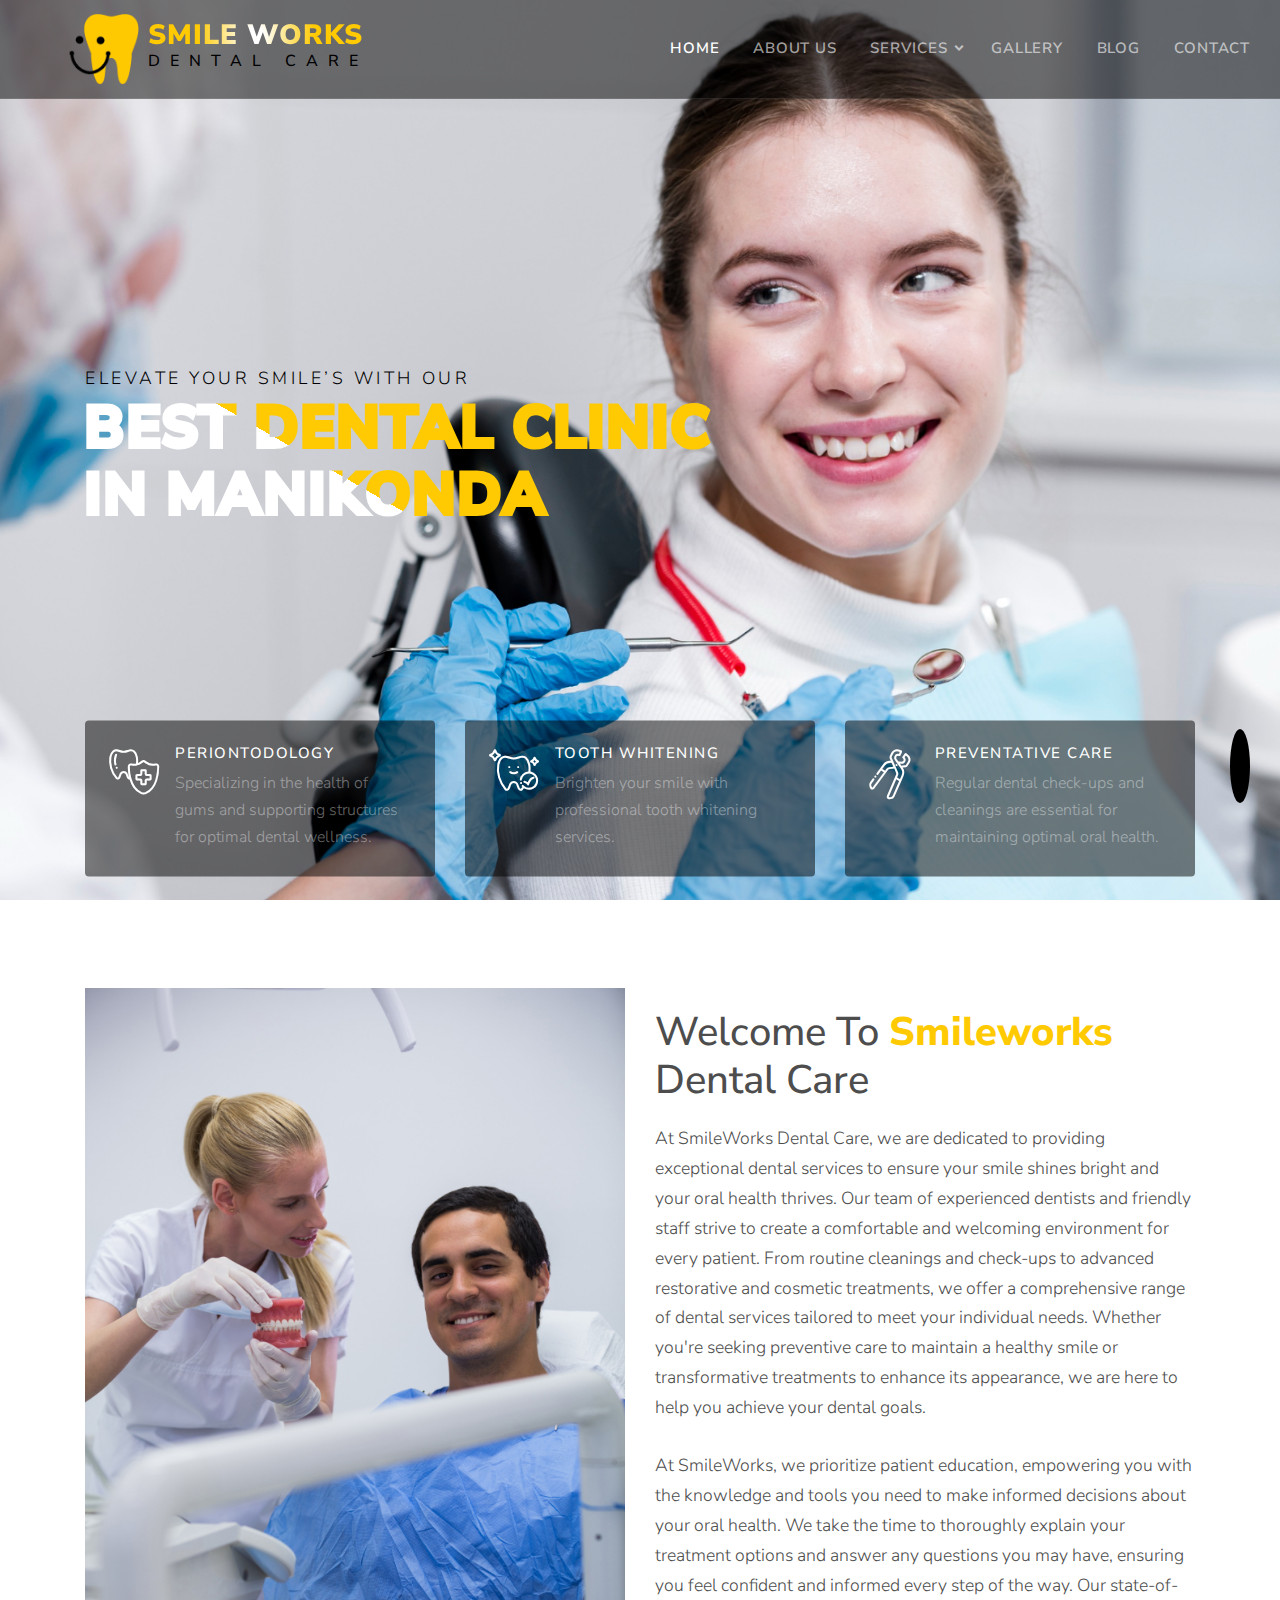
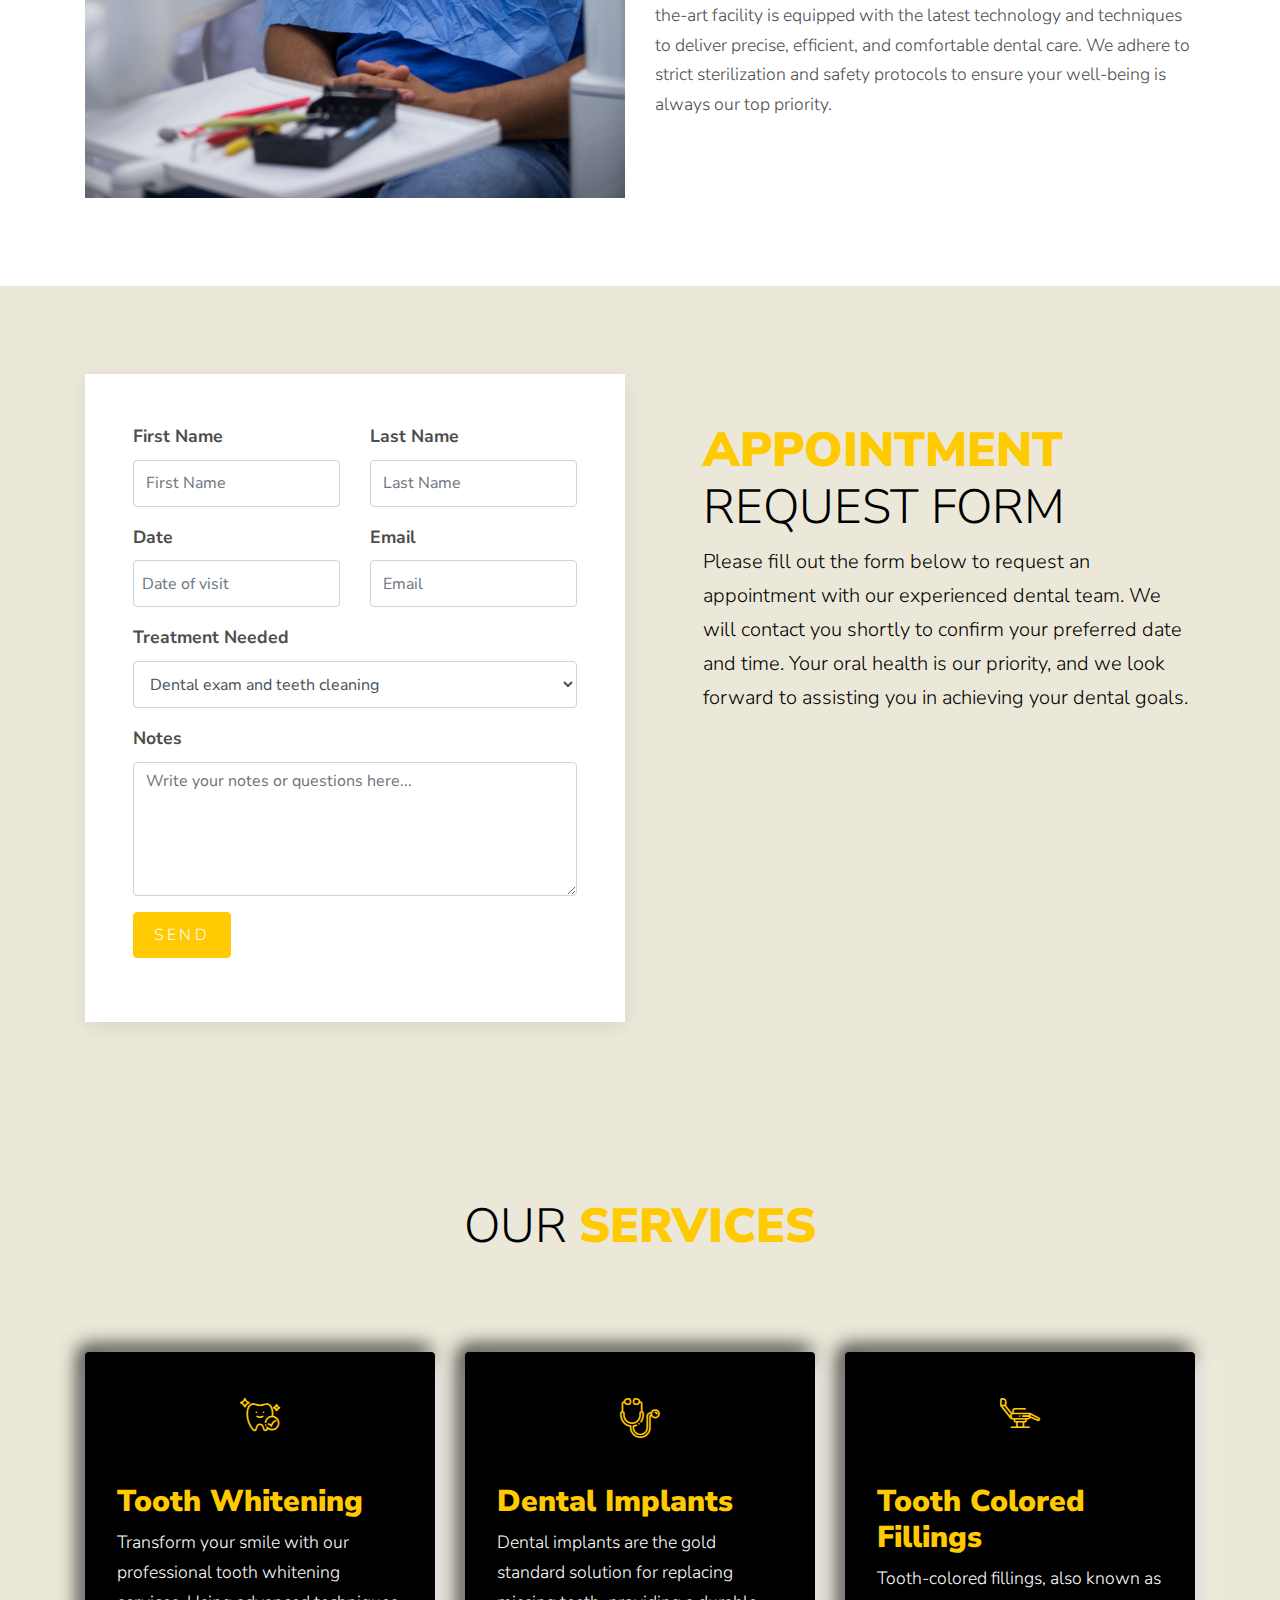
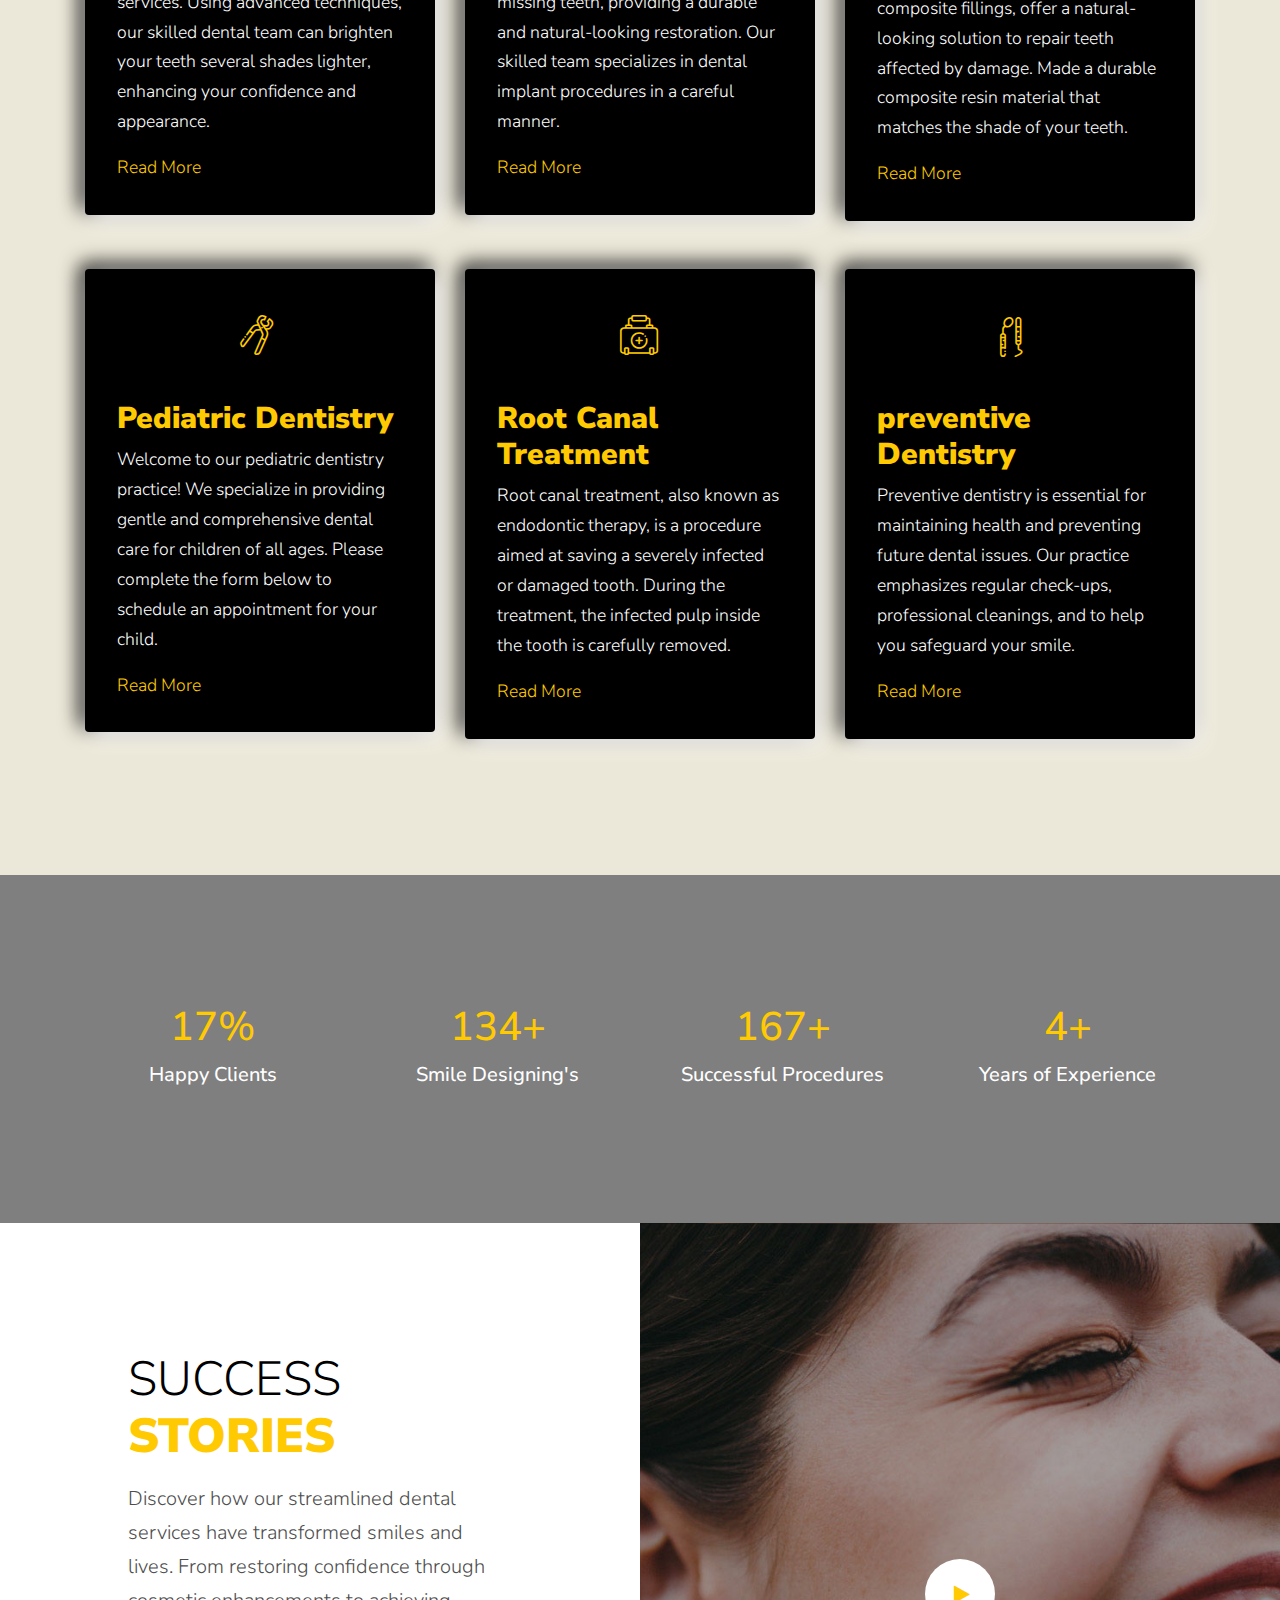
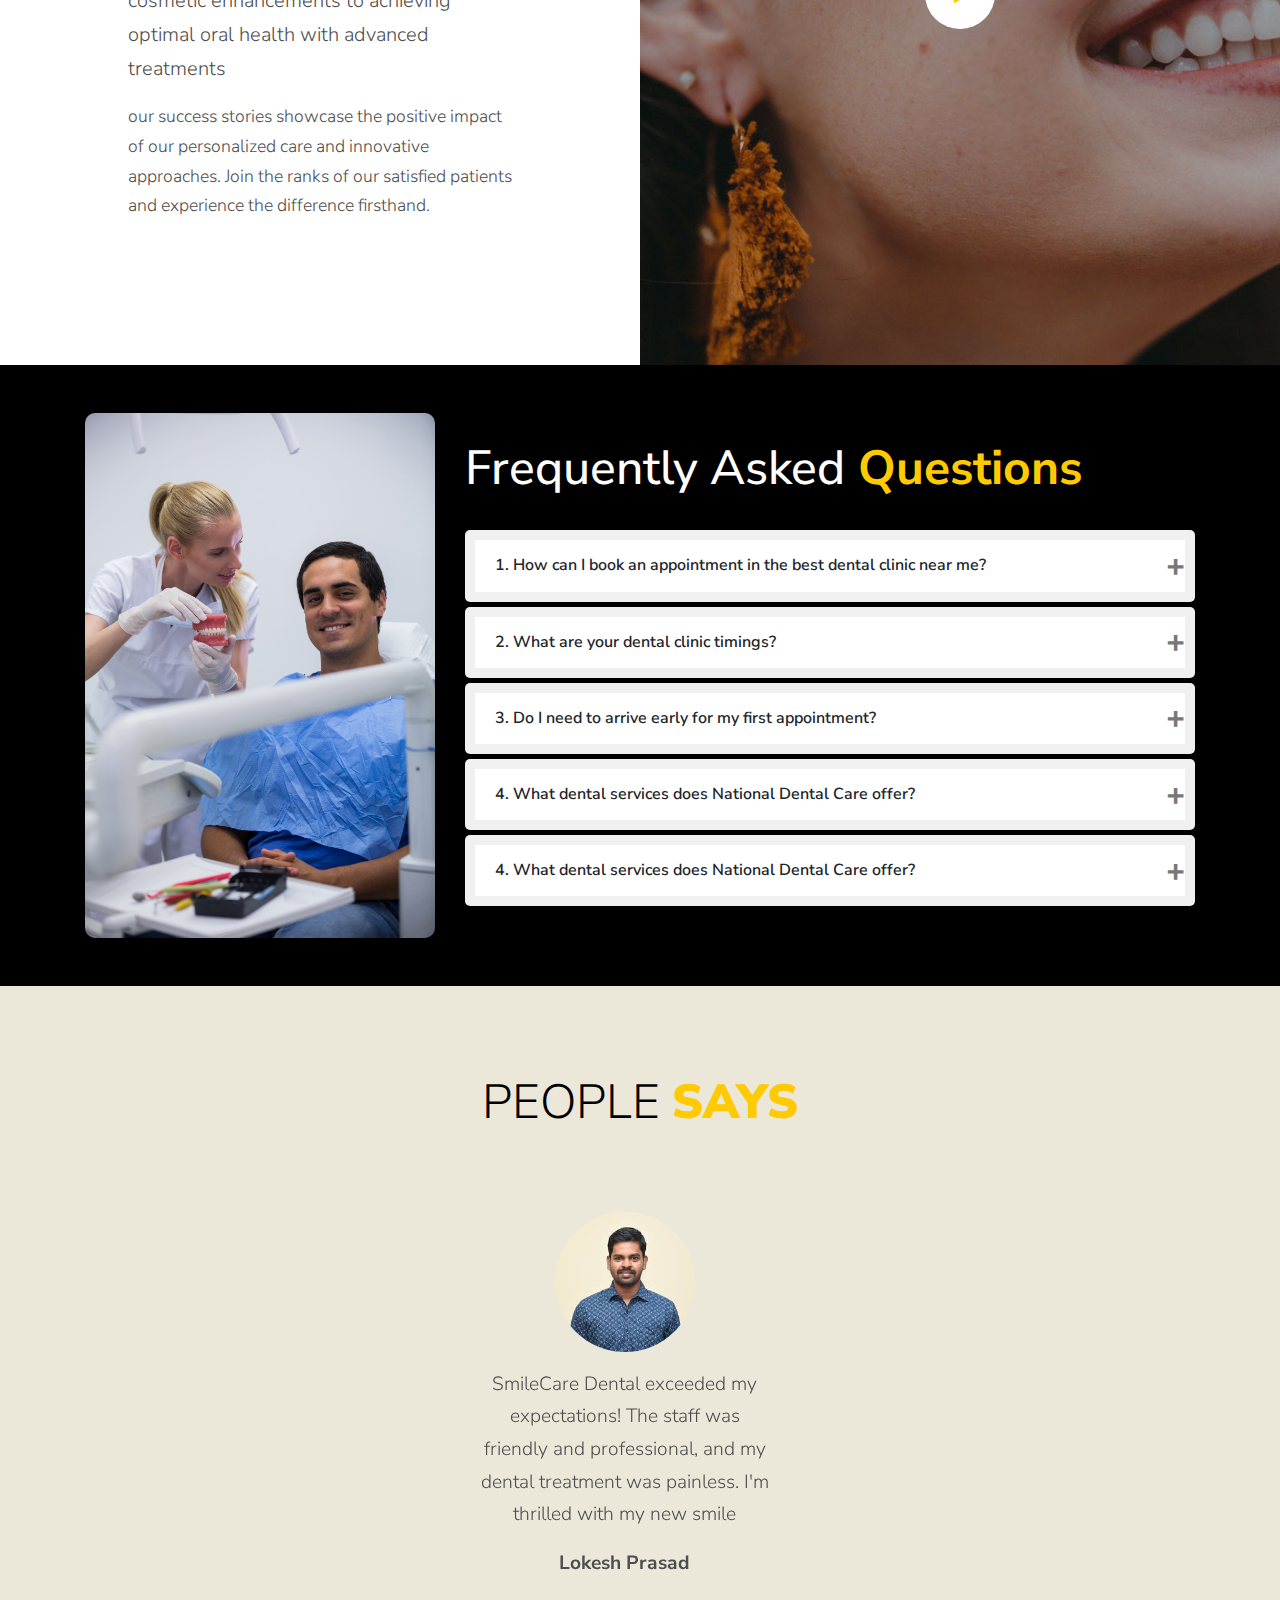
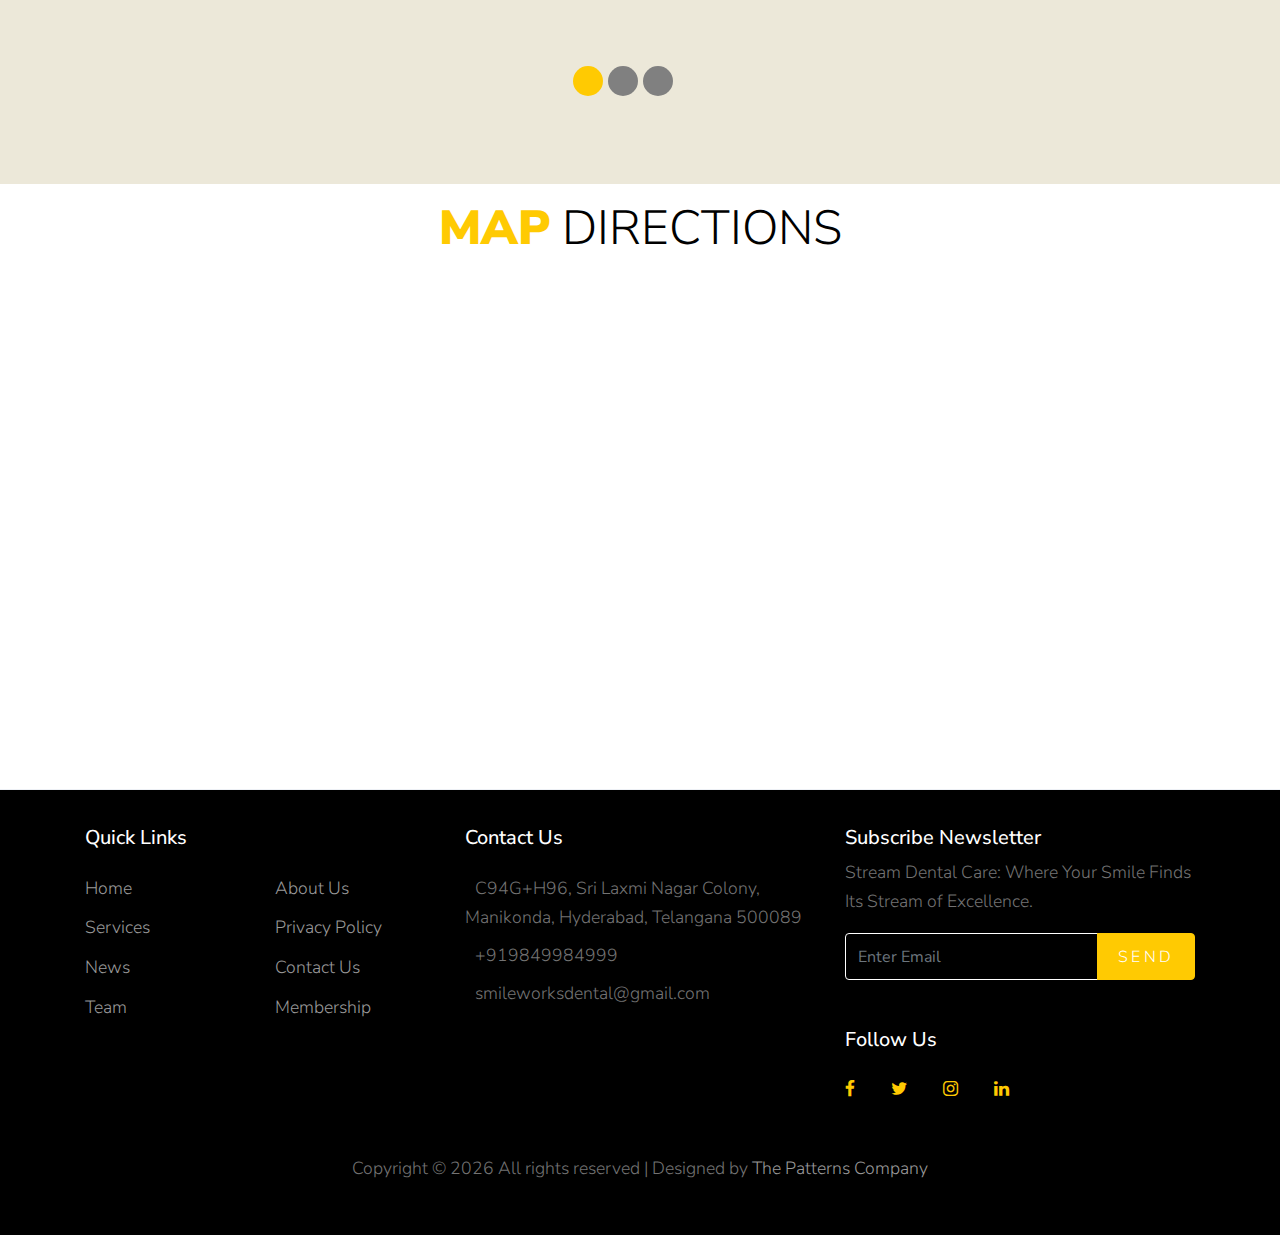
==== commit 949cf88d: "d" ====
--- a/index.html
+++ b/index.html
@@ -90,7 +90,7 @@
                     <li class="has-children">
                       <a href="services.html">Services</a>
                       <ul class="dropdown arrow-top">
-                        <li><a href="roo">Root Canal Treatment</a></li>
+                        <li><a href="rootcanaltreatment.html">Root Canal Treatment</a></li>
                         <li><a href="dentalimplants.html">Dental Implants</a></li>
                         <li><a href="toothcoloredfilling.html">Tooth Colored Filling</a></li>
                       </ul>
@@ -663,7 +663,7 @@
     </div>
    
  <div class="whatsapp">
-  <a href="https://api.whatsapp.com/send?phone=9849984999" target="_blank">
+  <a href="https://wa.me/+919849984999​">
       <i class="fab fa-whatsapp"></i>
   </a>
 </div>
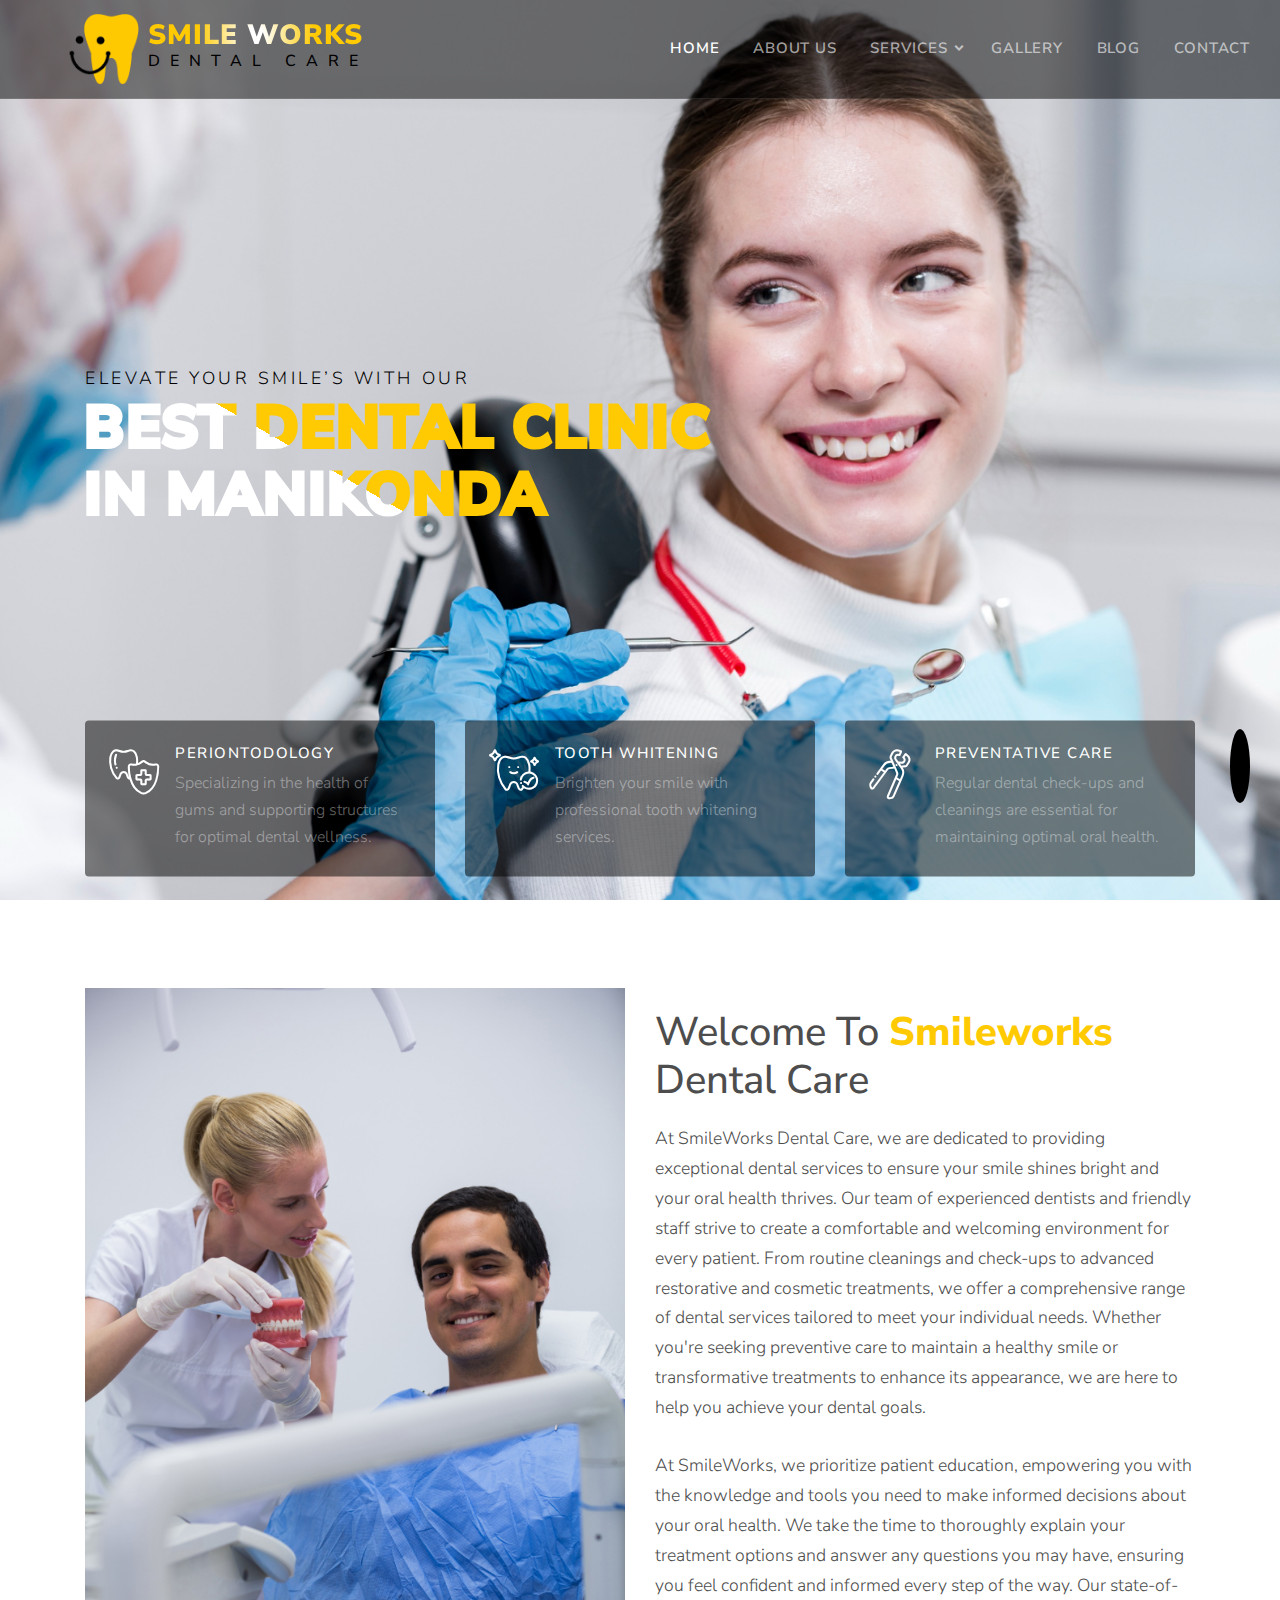
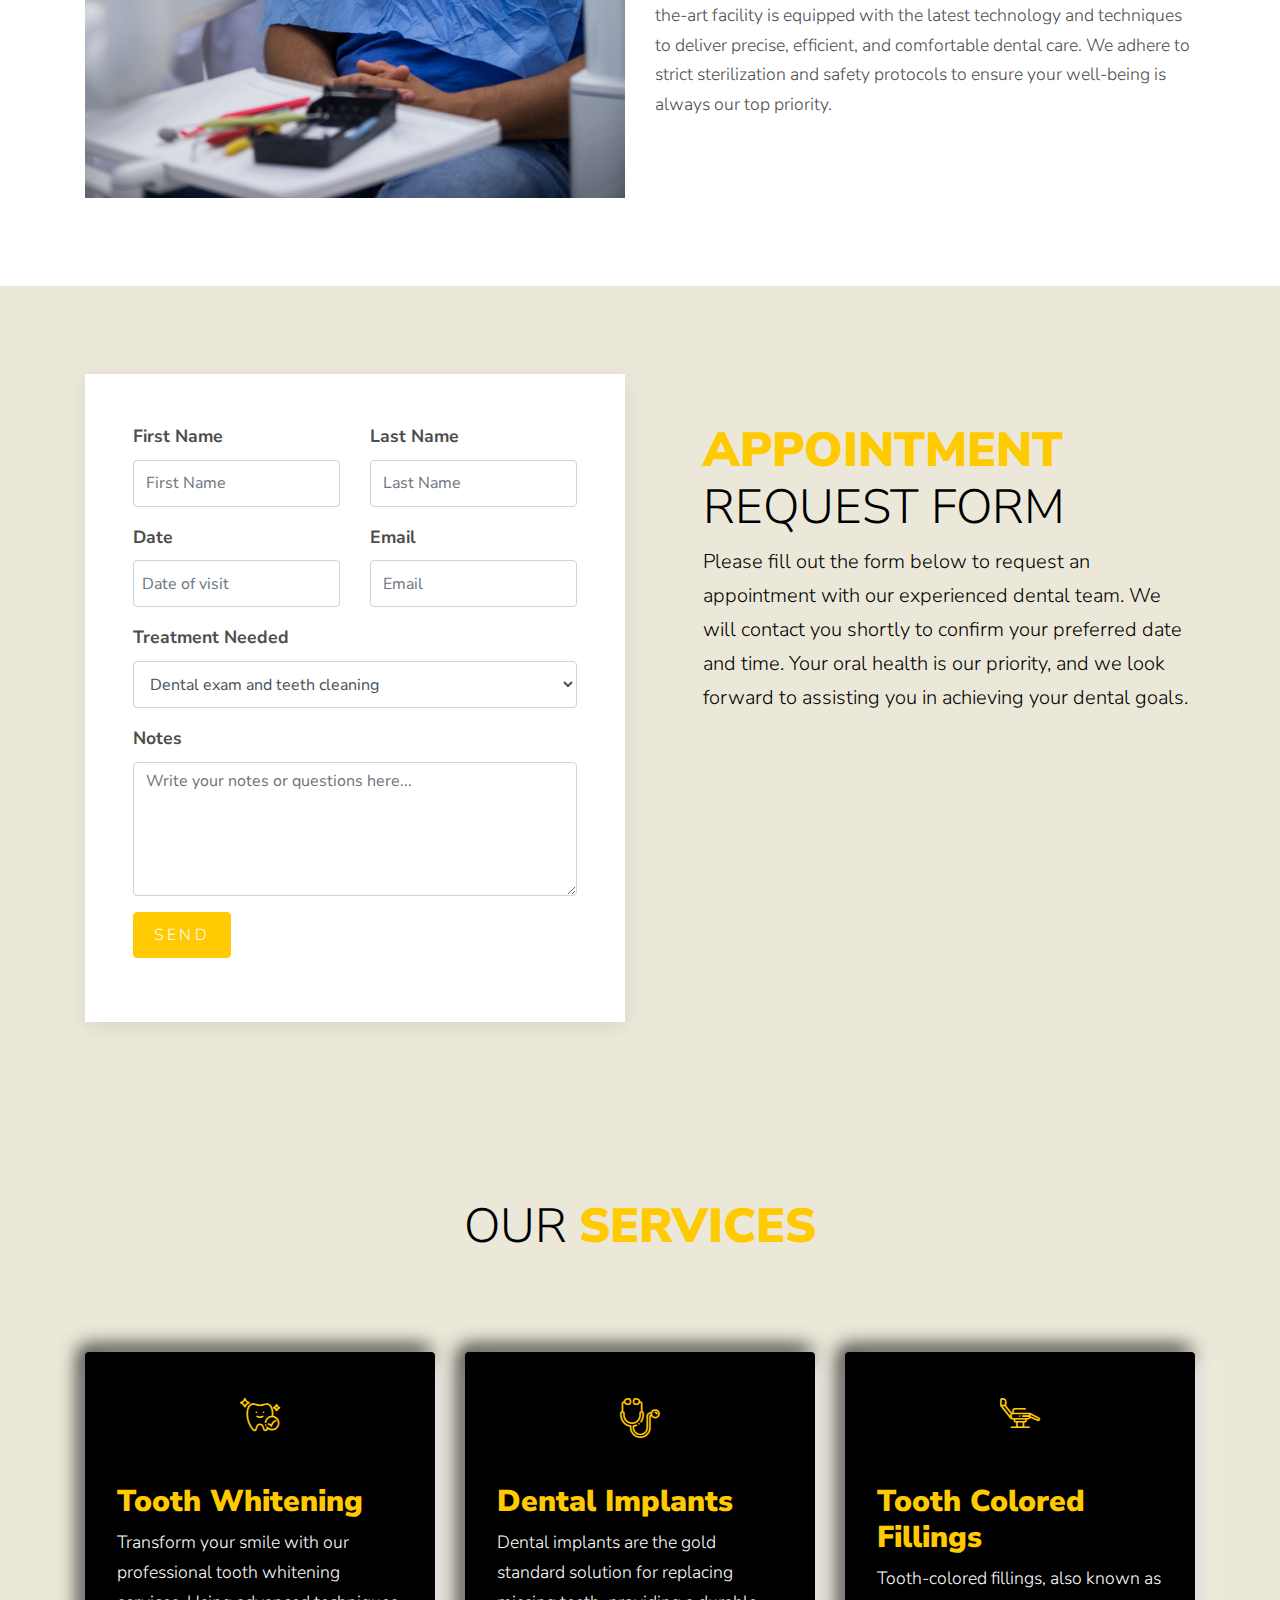
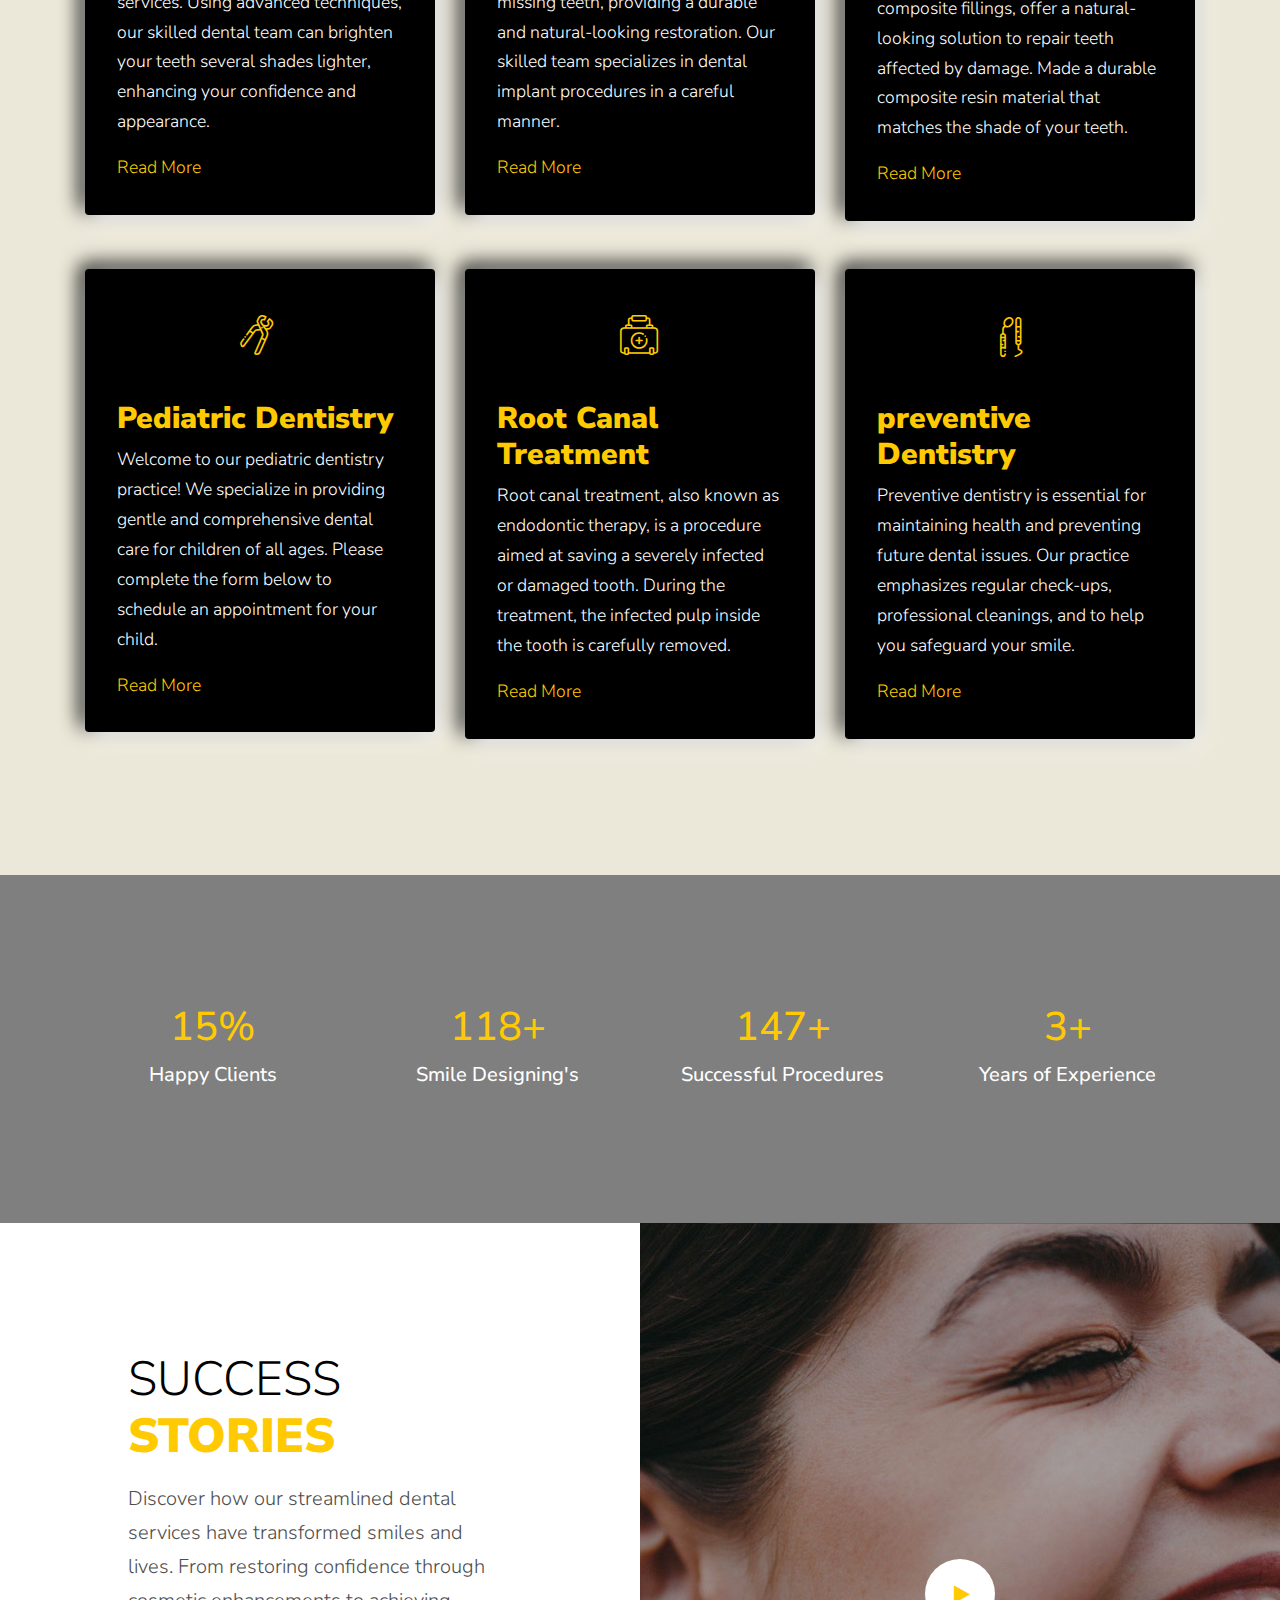
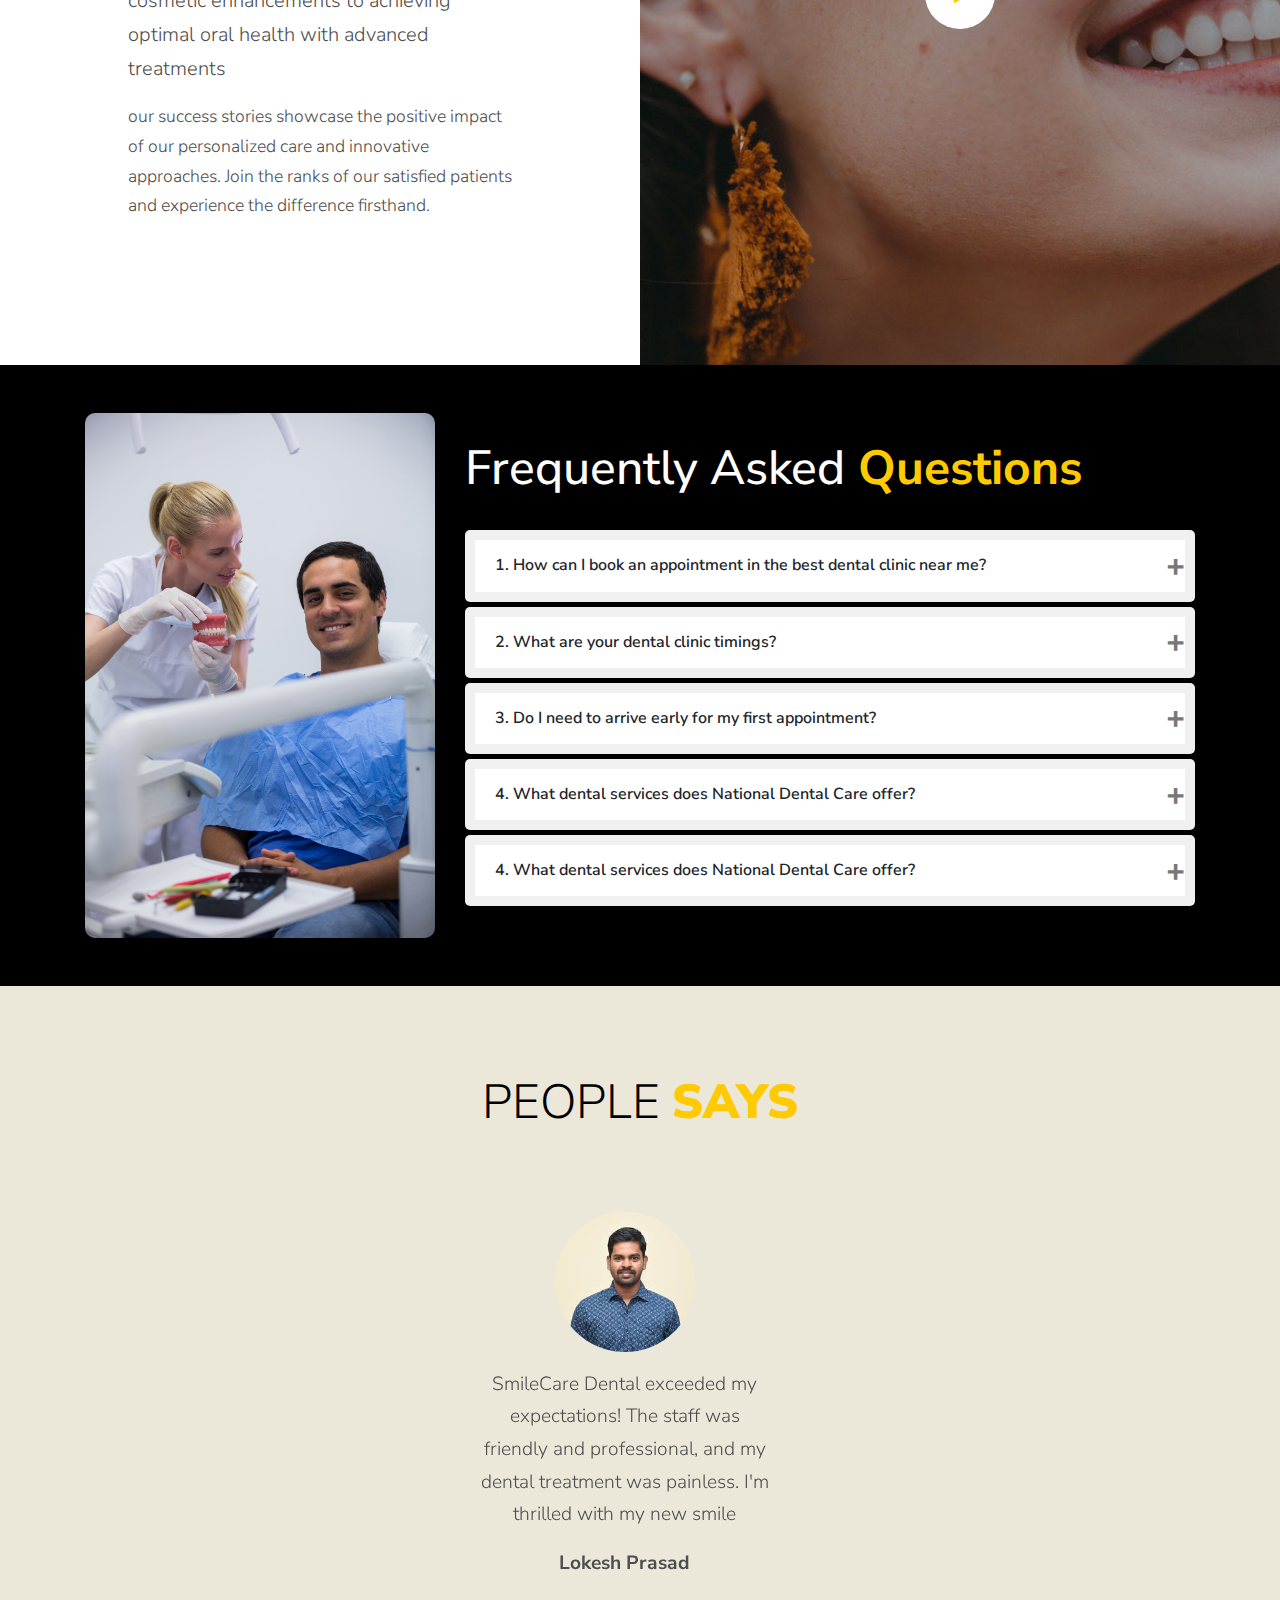
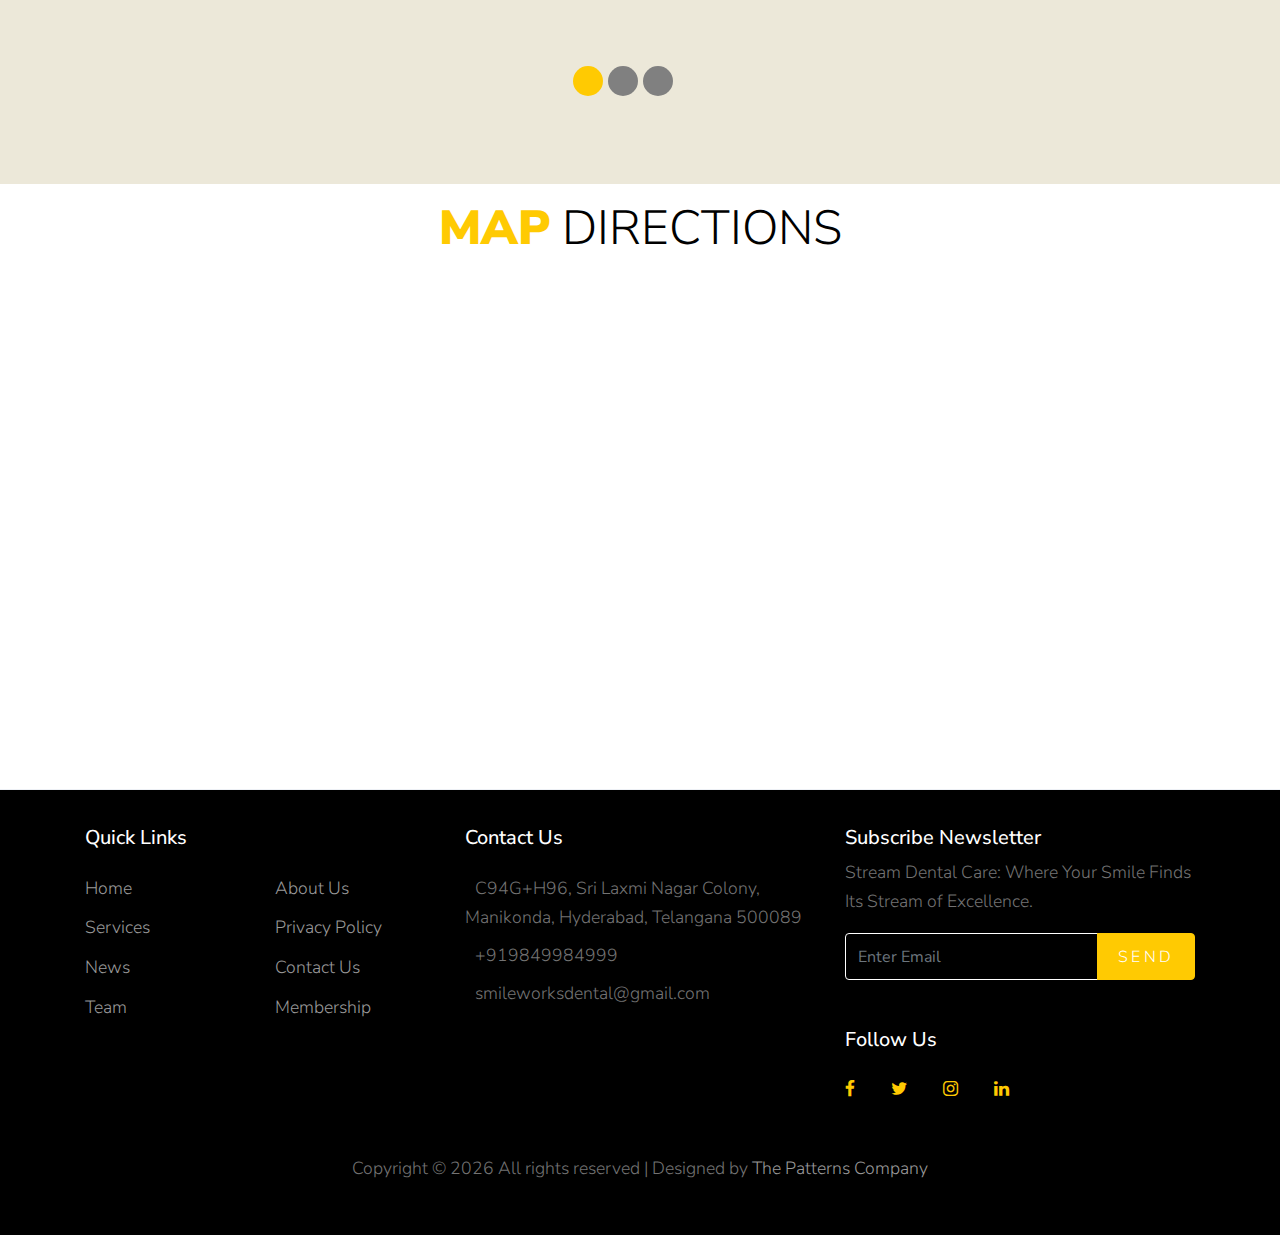
==== commit 3931c29b: "Merge branch 'main' of https://github.com/reddypandu/smile-works-dental" ====
--- a/index.html
+++ b/index.html
@@ -663,7 +663,7 @@
     </div>
    
  <div class="whatsapp">
-  <a href="https://wa.me/+919849984999​">
+  <a href="https://api.whatsapp.com/send?phone=9849984999" target="_blank">
       <i class="fab fa-whatsapp"></i>
   </a>
 </div>
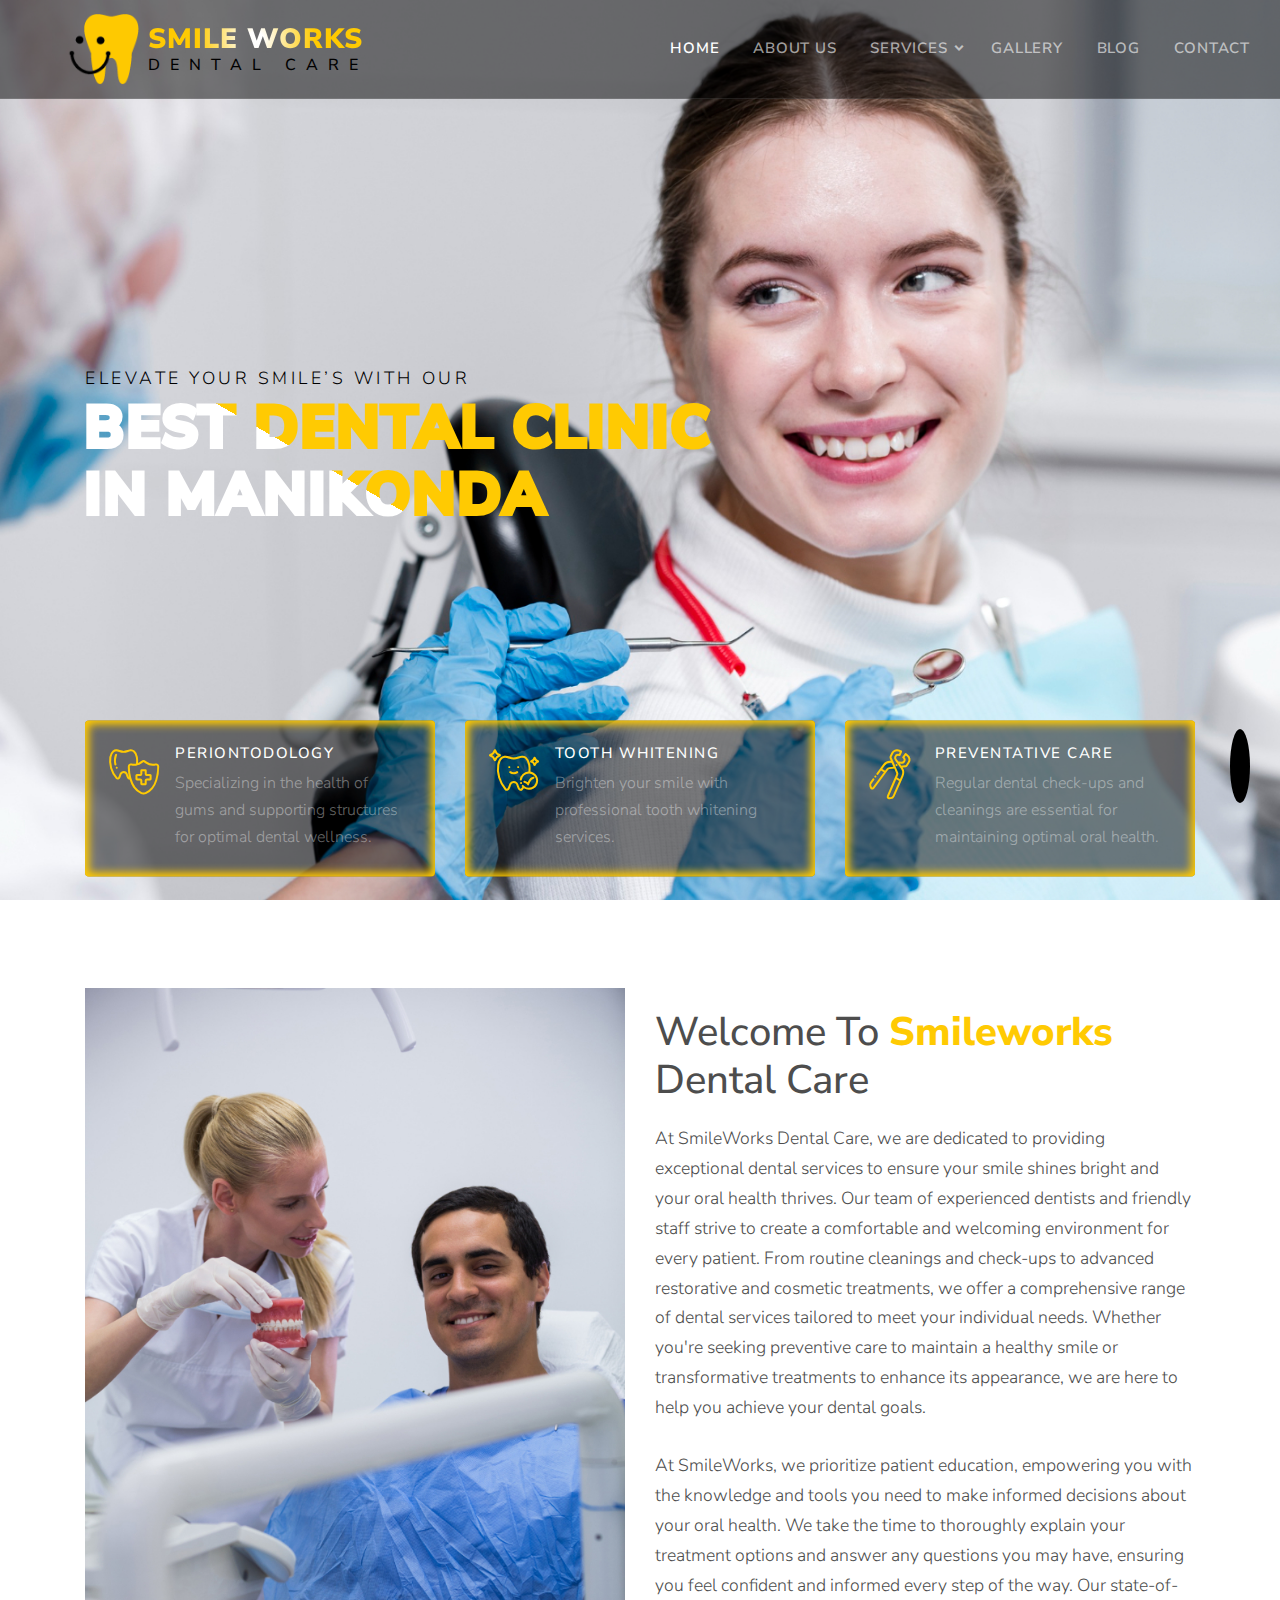
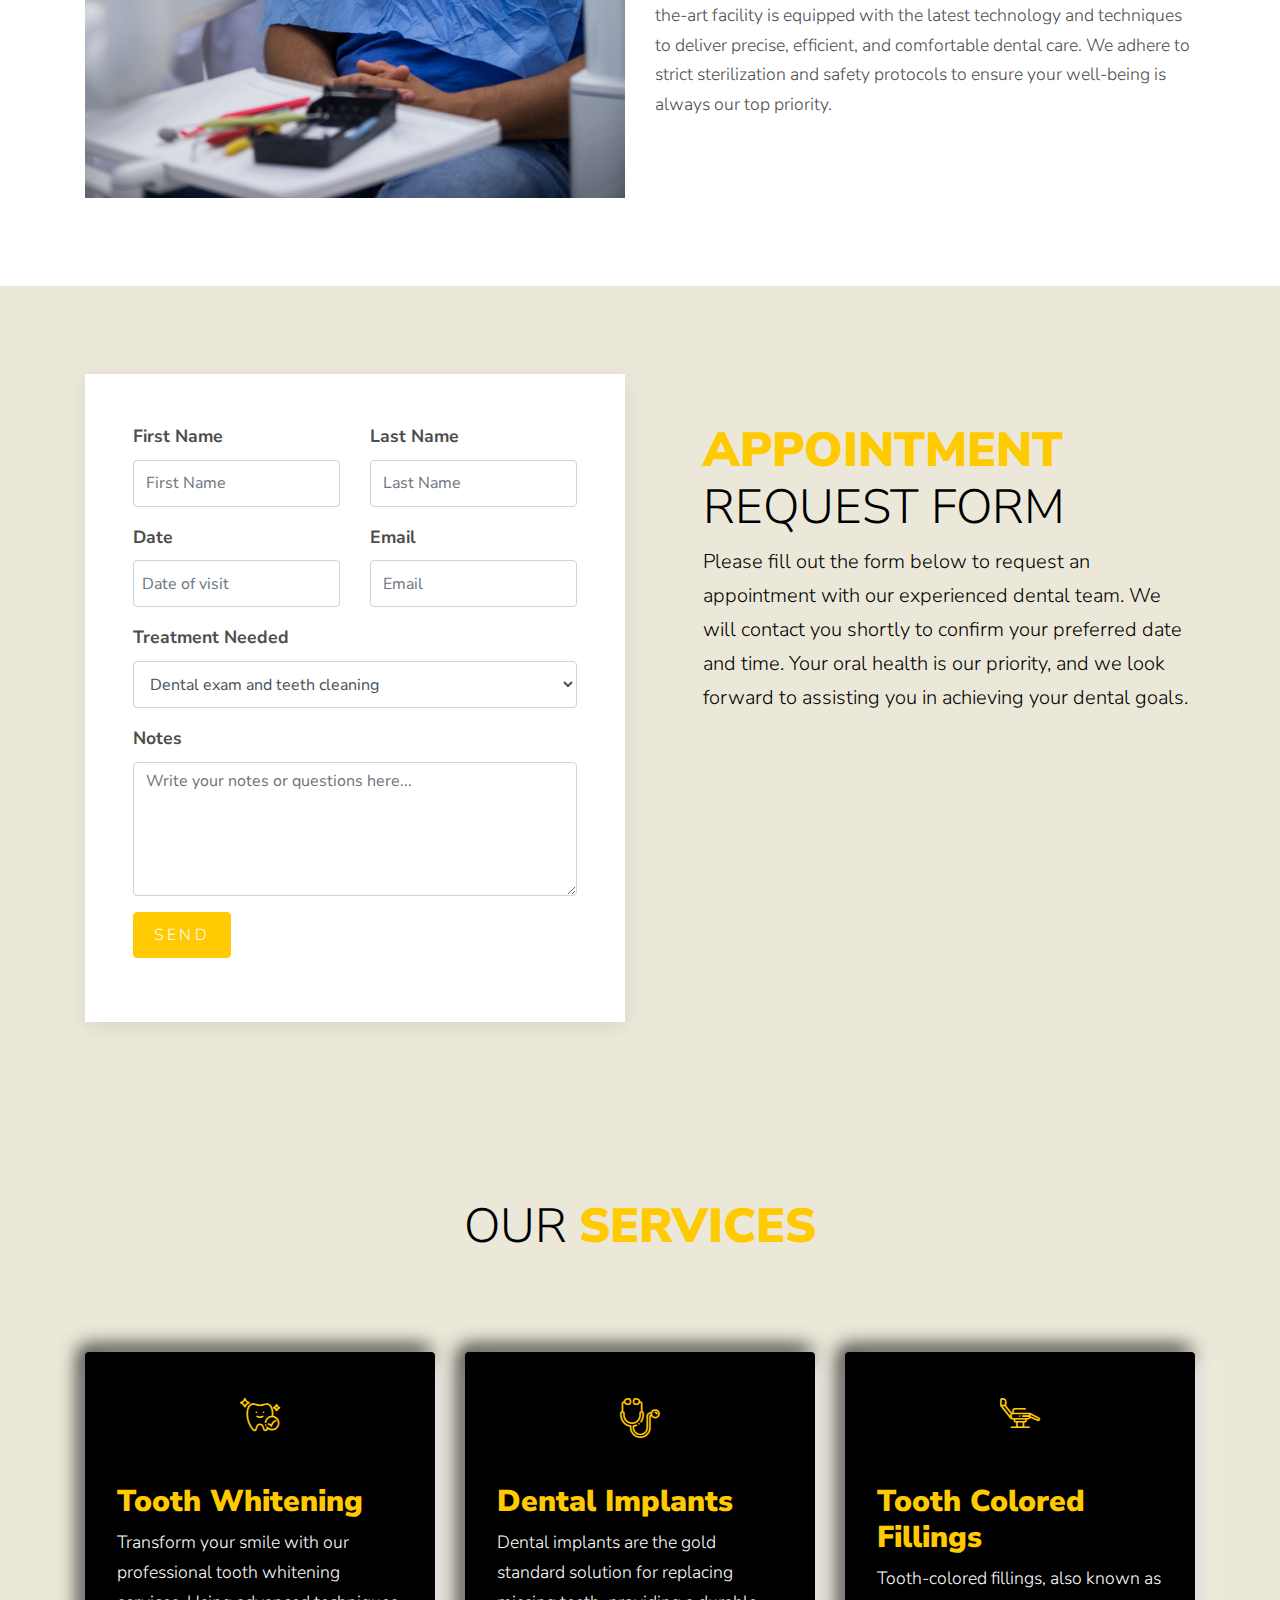
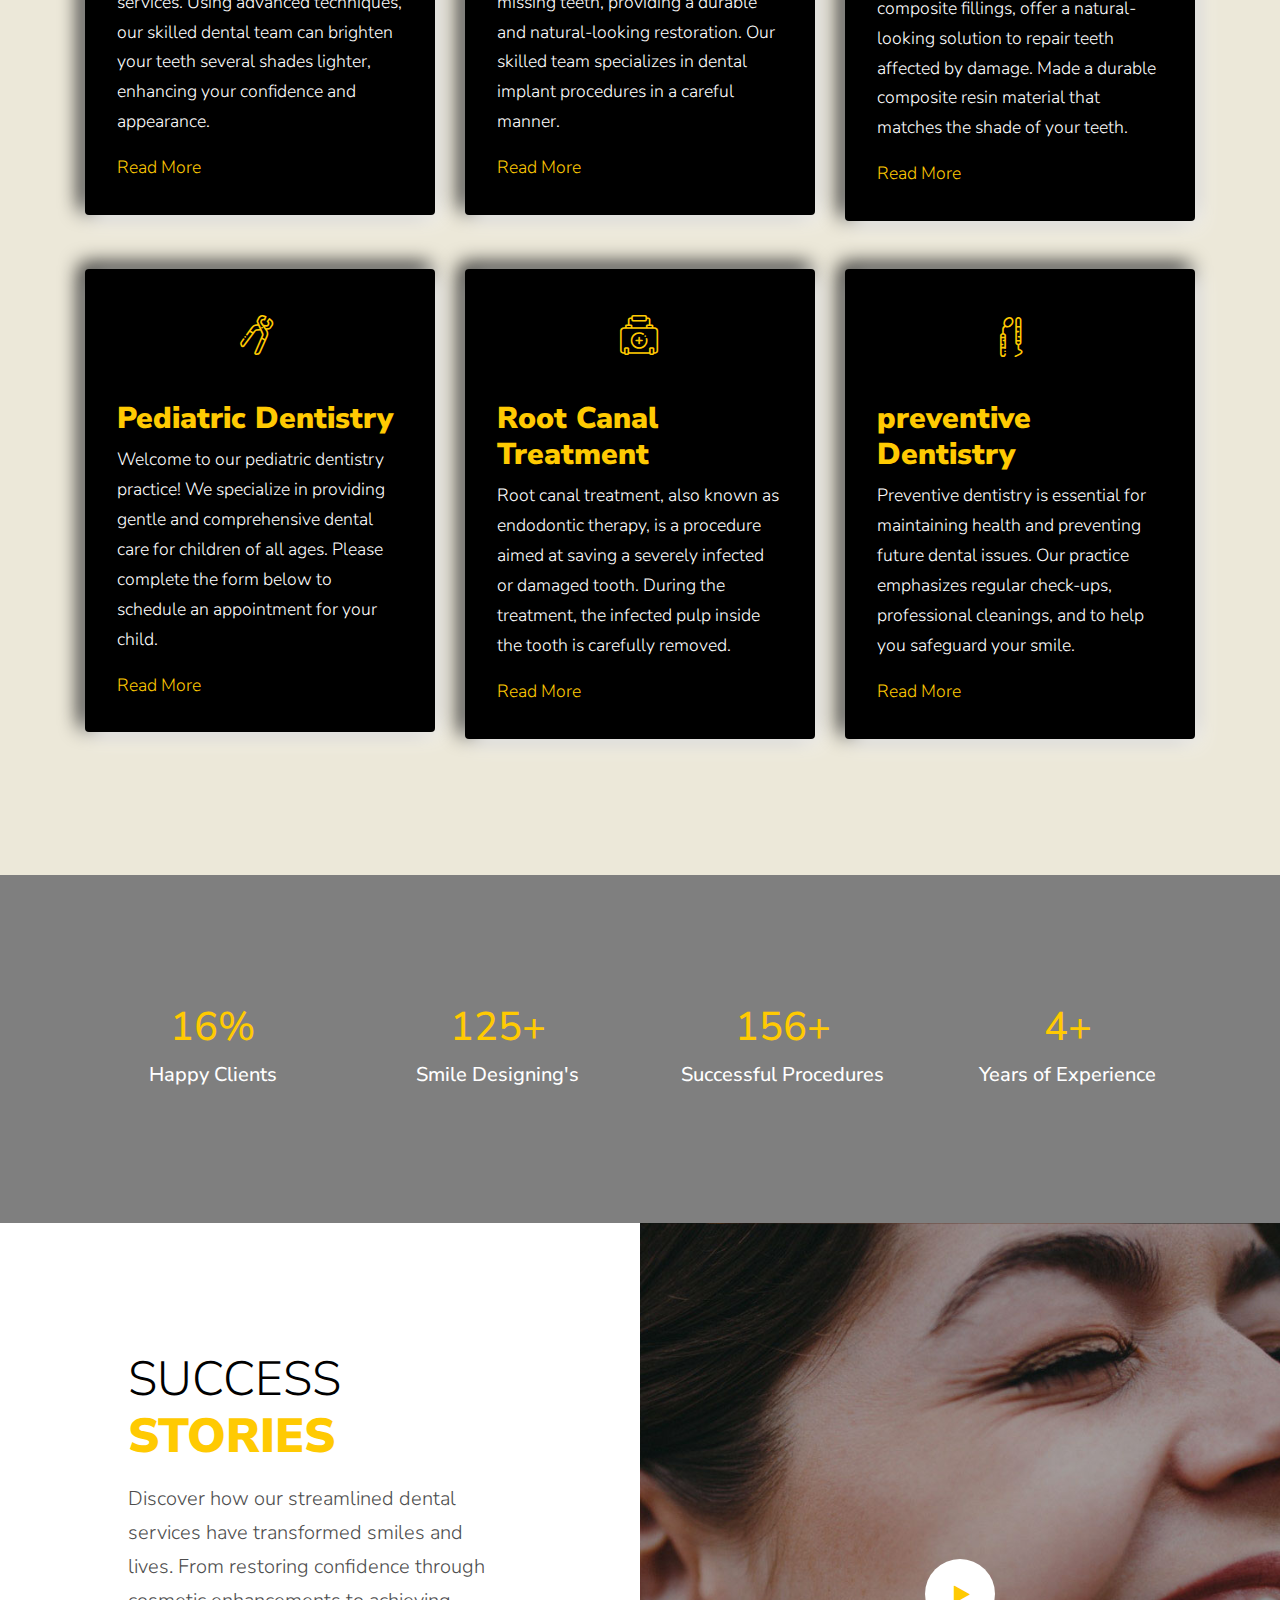
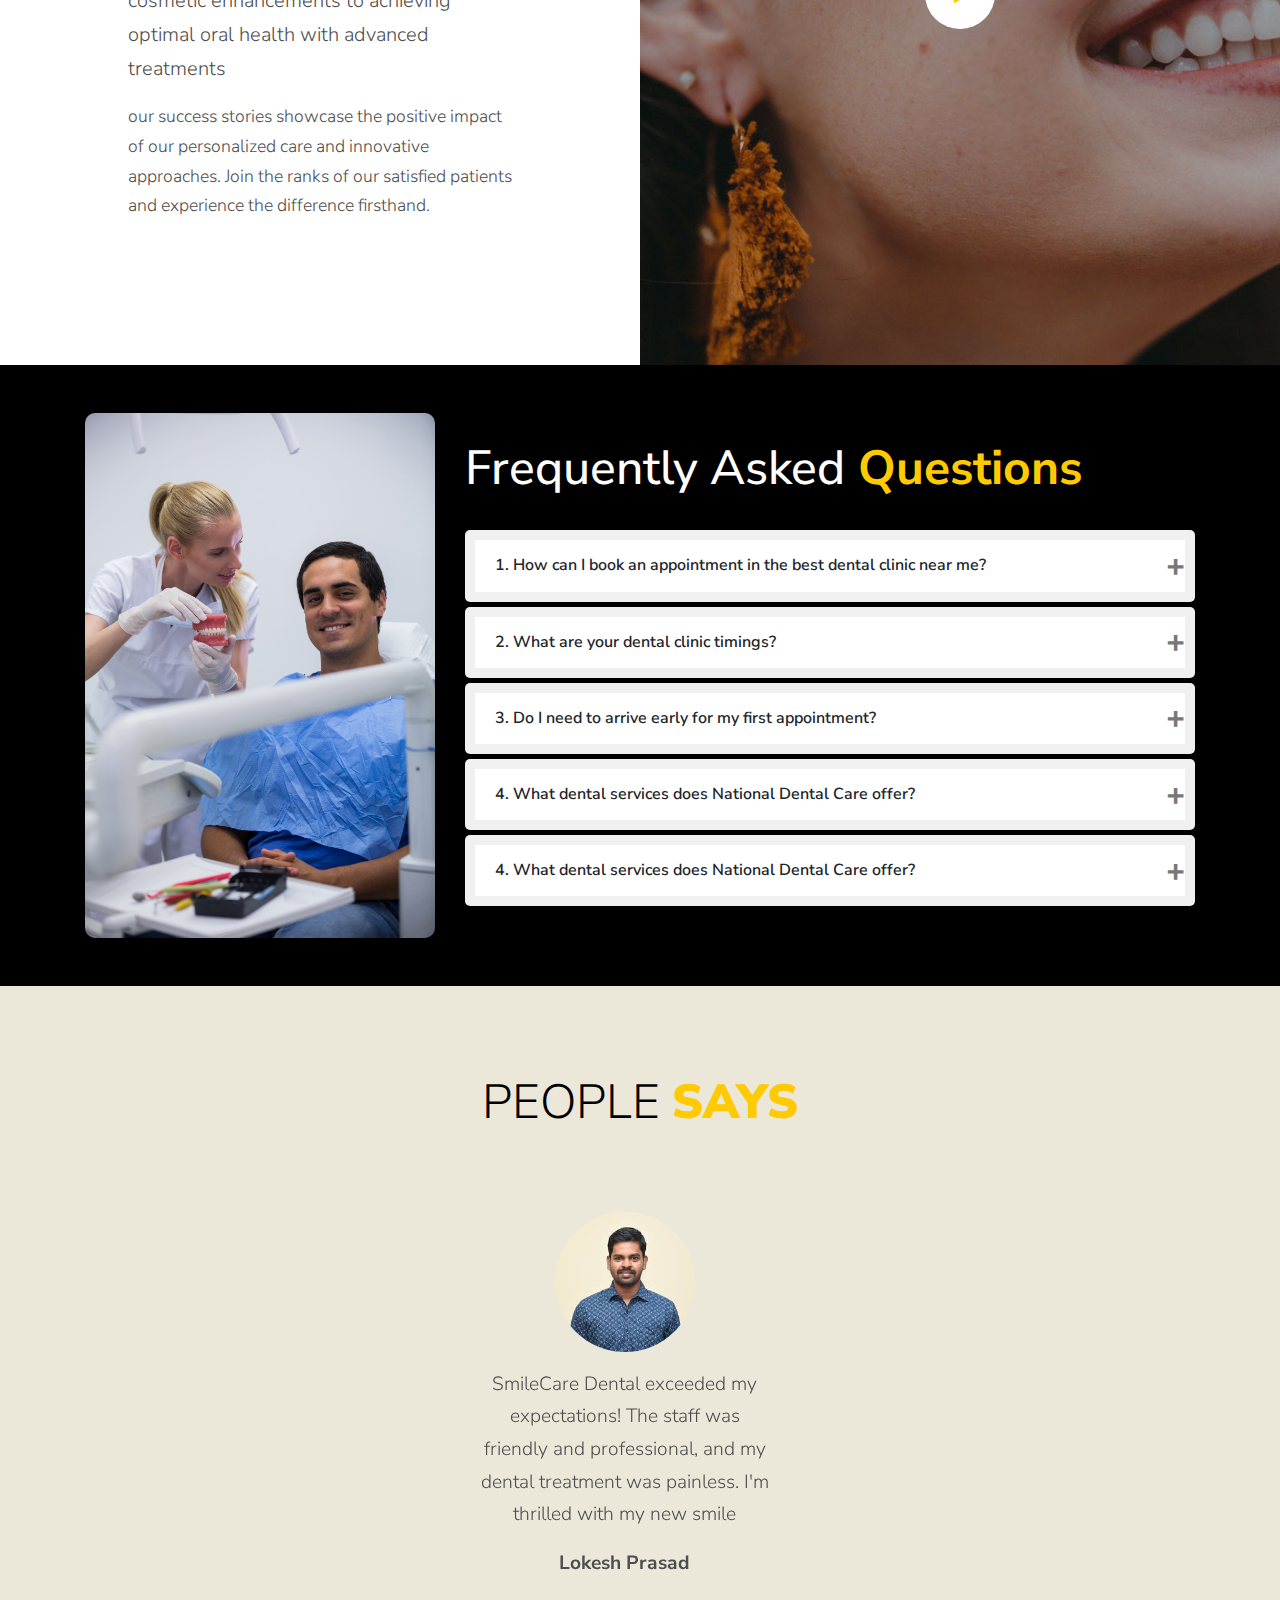
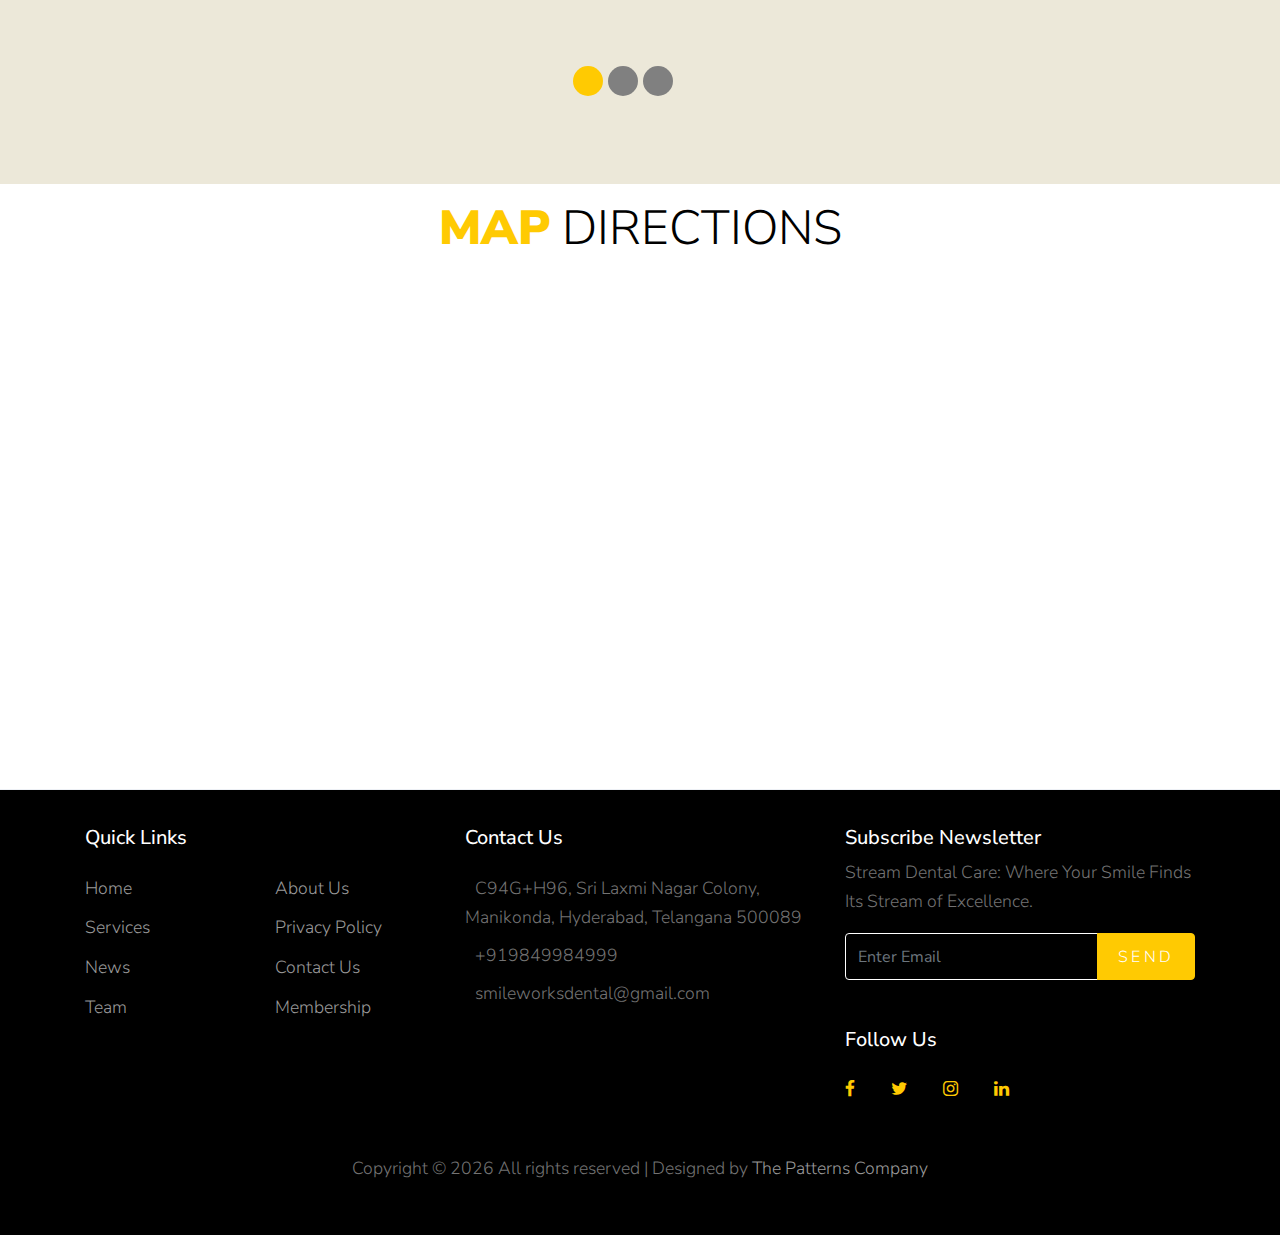
==== commit d3165d66: "p" ====
--- a/index.html
+++ b/index.html
@@ -67,7 +67,7 @@
       <div class="site-navbar">
         <div class="container py-1" style="max-width: 100%;">
           <div class="row align-items-center">
-            <div class="col-4 logo">
+            <div class="col-6 logo col-lg-4">
               <a href="/">
                 <!-- Smileworks Dental Care -->
                 <img src="./images/small-logo-transt.png" alt="" style="max-width: 90px;">
@@ -75,7 +75,7 @@
               </a>
 
             </div>
-            <div class="col-8">
+            <div class="col-6 col-lg-8">
               <nav class="site-navigation text-right" role="navigation">
                 <div class="container">
                   <div class="d-inline-block d-lg-none ml-md-0 mr-auto py-3"><a href="#"
@@ -107,25 +107,7 @@
       </div>
     </div>
 <style>
-  .logo a{
-  display: flex;
-  justify-content: center;
-  align-items: center;
-}
-.logo a h2{
-  font-size: 16px;
-  letter-spacing: 10px;
-  color: black;
-}
-.logo a h2 span{
-  font-size: 28px;
-  font-weight: 900;
-  letter-spacing: 1px;
-  color: transparent;
-  background: rgba(255,255,255);
-  background:radial-gradient(circle, rgba(255,255,255,1) 7%, rgba(255,202,2,1) 54%);
-  -webkit-background-clip: text;
-}
+
 </style>
     <div class="site-blocks-cover" style="background-image: url(images/hero-section.jpg);" data-aos="fade"
       data-stellar-background-ratio="0.5">
@@ -147,7 +129,7 @@
           <div class="col-lg-4">
             <div class="site-block-feature d-flex p-4 rounded mb-4">
               <div class="mr-3">
-                <span class="icon flaticon-tooth font-weight-light text-white h2"></span>
+                <span class="icon flaticon-tooth font-weight-light  h2"></span>
               </div>
               <div class="text">
                 <h3>Periontodology</h3>
@@ -159,7 +141,7 @@
           <div class="col-lg-4">
             <div class="site-block-feature d-flex p-4 rounded mb-4">
               <div class="mr-3">
-                <span class="icon flaticon-tooth-whitening font-weight-light text-white h2"></span>
+                <span class="icon flaticon-tooth-whitening font-weight-light h2"></span>
               </div>
               <div class="text">
                 <h3>Tooth Whitening</h3>
@@ -170,7 +152,7 @@
           <div class="col-lg-4">
             <div class="site-block-feature d-flex p-4 rounded mb-4">
               <div class="mr-3">
-                <span class="icon flaticon-tooth-pliers font-weight-light text-white h2"></span>
+                <span class="icon flaticon-tooth-pliers font-weight-light h2"></span>
               </div>
               <div class="text">
                 <h3>Preventative Care</h3>
@@ -221,6 +203,26 @@
     <div class="site-section site-block-appointment">
       <div class="container">
         <div class="row">
+          <!-- <div
+            class="col-lg-6 wow zoomIn"
+            data-wow-delay="0.3s"
+            style="min-height: 400px"
+          >
+            <div
+              class="twentytwenty-container position-relative h-100 rounded overflow-hidden"
+            >
+              <img
+                class="position-absolute w-100 h-100"
+                src="images/img_1.jpg"
+                style="object-fit: cover"
+              />
+              <img
+                class="position-absolute w-100 h-100"
+                src="images/img_2.jpg"
+                style="object-fit: cover"
+              />
+            </div>
+          </div> -->
           <div class="col-lg-6 mb-5  order-1 order-lg-2">
             <div class=" ml-lg-5 py-5">
               <h2 class="site-heading text-black"><strong>Appointment</strong> Request Form</h2>
@@ -777,7 +779,8 @@
     <script src="js/jquery.magnific-popup.min.js"></script>
     <script src="js/bootstrap-datepicker.min.js"></script>
     <script src="js/aos.js"></script>
-
+    <script src="js/twenty1.js"></script>
+<script src="js/twenty.js"></script>
     <script src="js/main.js"></script>
 
 </body>
--- a/css/style.css
+++ b/css/style.css
@@ -326,11 +326,13 @@
   display: flex;
   justify-content: center;
   align-items: center;
+
 }
 .logo a h2{
   font-size: 16px;
   letter-spacing: 10px;
   color: black;
+  margin: 0;
 }
 .logo a h2 span{
   font-size: 28px;
@@ -340,6 +342,50 @@
   background: rgba(255,255,255);
   background:radial-gradient(circle, rgba(255,255,255,1) 7%, rgba(255,202,2,1) 54%);
   -webkit-background-clip: text;
+}
+/* Responsive adjustments */
+@media screen and (max-width: 992px) {
+  .logo img{
+width: 50px;
+  }
+  .logo a h2 {
+    font-size: 0.875rem; /* Adjust font size for smaller screens */
+    letter-spacing: 0.5rem; /* Adjust letter spacing for smaller screens */
+  }
+
+  .logo a h2 span {
+    font-size: 1.5rem; /* Adjust font size for smaller screens */
+    letter-spacing: 0.03125rem; /* Adjust letter spacing for smaller screens */
+  }
+}
+@media screen and (max-width: 768px) {
+  .logo img{
+width: 50px;
+  }
+  .logo a h2 {
+    font-size: 0.5rem; /* Adjust font size for smaller screens */
+    letter-spacing: 0.5935rem; /* Adjust letter spacing for smaller screens */
+  }
+
+  .logo a h2 span {
+    font-size: 1.2rem; /* Adjust font size for smaller screens */
+    letter-spacing: 0.1rem; /* Adjust letter spacing for smaller screens */
+  }
+}
+
+@media screen and (max-width: 480px) {
+  .logo img{
+    width: 30px;
+  }
+  .logo a h2 {
+    font-size: 0.3rem; /* Further adjust font size for smaller screens */
+    letter-spacing: 0.5rem; /* Further adjust letter spacing for smaller screens */
+  }
+
+  .logo a h2 span {
+    font-size: 1rem; /* Further adjust font size for smaller screens */
+    letter-spacing: 0.015625rem; /* Further adjust letter spacing for smaller screens */
+  }
 }
 .site-navbar {
   margin-bottom: 0px;
@@ -850,10 +896,12 @@
 .site-block-feature {
   background: rgba(0, 0, 0, 0.5);
   position: relative;
+  box-shadow:inset 4px 4px 8px var(--primary-color),inset -4px -4px 8px var(--primary-color);
 }
 
 .site-block-feature .icon {
   font-size: 50px;
+color: var(--primary-color);
 }
 
 .site-block-feature h3 {
@@ -1575,4 +1623,211 @@
 .about-heading span {
   font-weight: 800;
   color: var(--primary-color);
-}+}
+
+.twentytwenty-horizontal .twentytwenty-handle:before, .twentytwenty-horizontal .twentytwenty-handle:after, .twentytwenty-vertical .twentytwenty-handle:before, .twentytwenty-vertical .twentytwenty-handle:after {
+  content: " ";
+  display: block;
+  background: white;
+  position: absolute;
+  z-index: 30;
+  -webkit-box-shadow: 0px 0px 12px rgba(51, 51, 51, 0.5);
+  -moz-box-shadow: 0px 0px 12px rgba(51, 51, 51, 0.5);
+  box-shadow: 0px 0px 12px rgba(51, 51, 51, 0.5); }
+
+.twentytwenty-horizontal .twentytwenty-handle:before, .twentytwenty-horizontal .twentytwenty-handle:after {
+  width: 3px;
+  height: 9999px;
+  left: 50%;
+  margin-left: -1.5px; }
+
+.twentytwenty-vertical .twentytwenty-handle:before, .twentytwenty-vertical .twentytwenty-handle:after {
+  width: 9999px;
+  height: 3px;
+  top: 50%;
+  margin-top: -1.5px; }
+
+.twentytwenty-before-label, .twentytwenty-after-label, .twentytwenty-overlay {
+  position: absolute;
+  top: 0;
+  width: 100%;
+  height: 100%; }
+
+.twentytwenty-before-label, .twentytwenty-after-label, .twentytwenty-overlay {
+  -webkit-transition-duration: 0.5s;
+  -moz-transition-duration: 0.5s;
+  transition-duration: 0.5s; }
+
+.twentytwenty-before-label, .twentytwenty-after-label {
+  -webkit-transition-property: opacity;
+  -moz-transition-property: opacity;
+  transition-property: opacity; }
+
+.twentytwenty-before-label:before, .twentytwenty-after-label:before {
+  color: white;
+  font-size: 13px;
+  letter-spacing: 0.1em; }
+
+.twentytwenty-before-label:before, .twentytwenty-after-label:before {
+  position: absolute;
+  background: rgba(255, 255, 255, 0.2);
+  line-height: 38px;
+  padding: 0 20px;
+  -webkit-border-radius: 2px;
+  -moz-border-radius: 2px;
+  border-radius: 2px; }
+
+.twentytwenty-horizontal .twentytwenty-before-label:before, .twentytwenty-horizontal .twentytwenty-after-label:before {
+  top: 50%;
+  margin-top: -19px; }
+
+.twentytwenty-vertical .twentytwenty-before-label:before, .twentytwenty-vertical .twentytwenty-after-label:before {
+  left: 50%;
+  margin-left: -45px;
+  text-align: center;
+  width: 90px; }
+
+.twentytwenty-left-arrow, .twentytwenty-right-arrow, .twentytwenty-up-arrow, .twentytwenty-down-arrow {
+  width: 0;
+  height: 0;
+  border: 6px inset transparent;
+  position: absolute; }
+
+.twentytwenty-left-arrow, .twentytwenty-right-arrow {
+  top: 50%;
+  margin-top: -6px; }
+
+.twentytwenty-up-arrow, .twentytwenty-down-arrow {
+  left: 50%;
+  margin-left: -6px; }
+
+.twentytwenty-container {
+  -webkit-box-sizing: content-box;
+  -moz-box-sizing: content-box;
+  box-sizing: content-box;
+  z-index: 0;
+  overflow: hidden;
+  position: relative;
+  -webkit-user-select: none;
+  -moz-user-select: none;
+  -ms-user-select: none; }
+  .twentytwenty-container img {
+    max-width: 100%;
+    position: absolute;
+    top: 0;
+    display: block; }
+  .twentytwenty-container.active .twentytwenty-overlay, .twentytwenty-container.active :hover.twentytwenty-overlay {
+    background: rgba(0, 0, 0, 0); }
+    .twentytwenty-container.active .twentytwenty-overlay .twentytwenty-before-label,
+    .twentytwenty-container.active .twentytwenty-overlay .twentytwenty-after-label, .twentytwenty-container.active :hover.twentytwenty-overlay .twentytwenty-before-label,
+    .twentytwenty-container.active :hover.twentytwenty-overlay .twentytwenty-after-label {
+      opacity: 0; }
+  .twentytwenty-container * {
+    -webkit-box-sizing: content-box;
+    -moz-box-sizing: content-box;
+    box-sizing: content-box; }
+
+.twentytwenty-before-label {
+  opacity: 0; }
+  .twentytwenty-before-label:before {
+    content: attr(data-content); }
+
+.twentytwenty-after-label {
+  opacity: 0; }
+  .twentytwenty-after-label:before {
+    content: attr(data-content); }
+
+.twentytwenty-horizontal .twentytwenty-before-label:before {
+  left: 10px; }
+
+.twentytwenty-horizontal .twentytwenty-after-label:before {
+  right: 10px; }
+
+.twentytwenty-vertical .twentytwenty-before-label:before {
+  top: 10px; }
+
+.twentytwenty-vertical .twentytwenty-after-label:before {
+  bottom: 10px; }
+
+.twentytwenty-overlay {
+  -webkit-transition-property: background;
+  -moz-transition-property: background;
+  transition-property: background;
+  background: rgba(0, 0, 0, 0);
+  z-index: 25; }
+  .twentytwenty-overlay:hover {
+    background: rgba(0, 0, 0, 0.5); }
+    .twentytwenty-overlay:hover .twentytwenty-after-label {
+      opacity: 1; }
+    .twentytwenty-overlay:hover .twentytwenty-before-label {
+      opacity: 1; }
+
+.twentytwenty-before {
+  z-index: 20; }
+
+.twentytwenty-after {
+  z-index: 10; }
+
+.twentytwenty-handle {
+  height: 38px;
+  width: 38px;
+  position: absolute;
+  left: 50%;
+  top: 50%;
+  margin-left: -22px;
+  margin-top: -22px;
+  border: 3px solid white;
+  -webkit-border-radius: 1000px;
+  -moz-border-radius: 1000px;
+  border-radius: 1000px;
+  -webkit-box-shadow: 0px 0px 12px rgba(51, 51, 51, 0.5);
+  -moz-box-shadow: 0px 0px 12px rgba(51, 51, 51, 0.5);
+  box-shadow: 0px 0px 12px rgba(51, 51, 51, 0.5);
+  z-index: 40;
+  cursor: pointer; }
+
+.twentytwenty-horizontal .twentytwenty-handle:before {
+  bottom: 50%;
+  margin-bottom: 22px;
+  -webkit-box-shadow: 0 3px 0 white, 0px 0px 12px rgba(51, 51, 51, 0.5);
+  -moz-box-shadow: 0 3px 0 white, 0px 0px 12px rgba(51, 51, 51, 0.5);
+  box-shadow: 0 3px 0 white, 0px 0px 12px rgba(51, 51, 51, 0.5); }
+.twentytwenty-horizontal .twentytwenty-handle:after {
+  top: 50%;
+  margin-top: 22px;
+  -webkit-box-shadow: 0 -3px 0 white, 0px 0px 12px rgba(51, 51, 51, 0.5);
+  -moz-box-shadow: 0 -3px 0 white, 0px 0px 12px rgba(51, 51, 51, 0.5);
+  box-shadow: 0 -3px 0 white, 0px 0px 12px rgba(51, 51, 51, 0.5); }
+
+.twentytwenty-vertical .twentytwenty-handle:before {
+  left: 50%;
+  margin-left: 22px;
+  -webkit-box-shadow: 3px 0 0 white, 0px 0px 12px rgba(51, 51, 51, 0.5);
+  -moz-box-shadow: 3px 0 0 white, 0px 0px 12px rgba(51, 51, 51, 0.5);
+  box-shadow: 3px 0 0 white, 0px 0px 12px rgba(51, 51, 51, 0.5); }
+.twentytwenty-vertical .twentytwenty-handle:after {
+  right: 50%;
+  margin-right: 22px;
+  -webkit-box-shadow: -3px 0 0 white, 0px 0px 12px rgba(51, 51, 51, 0.5);
+  -moz-box-shadow: -3px 0 0 white, 0px 0px 12px rgba(51, 51, 51, 0.5);
+  box-shadow: -3px 0 0 white, 0px 0px 12px rgba(51, 51, 51, 0.5); }
+
+.twentytwenty-left-arrow {
+  border-right: 6px solid white;
+  left: 50%;
+  margin-left: -17px; }
+
+.twentytwenty-right-arrow {
+  border-left: 6px solid white;
+  right: 50%;
+  margin-right: -17px; }
+
+.twentytwenty-up-arrow {
+  border-bottom: 6px solid white;
+  top: 50%;
+  margin-top: -17px; }
+
+.twentytwenty-down-arrow {
+  border-top: 6px solid white;
+  bottom: 50%;
+  margin-bottom: -17px; }
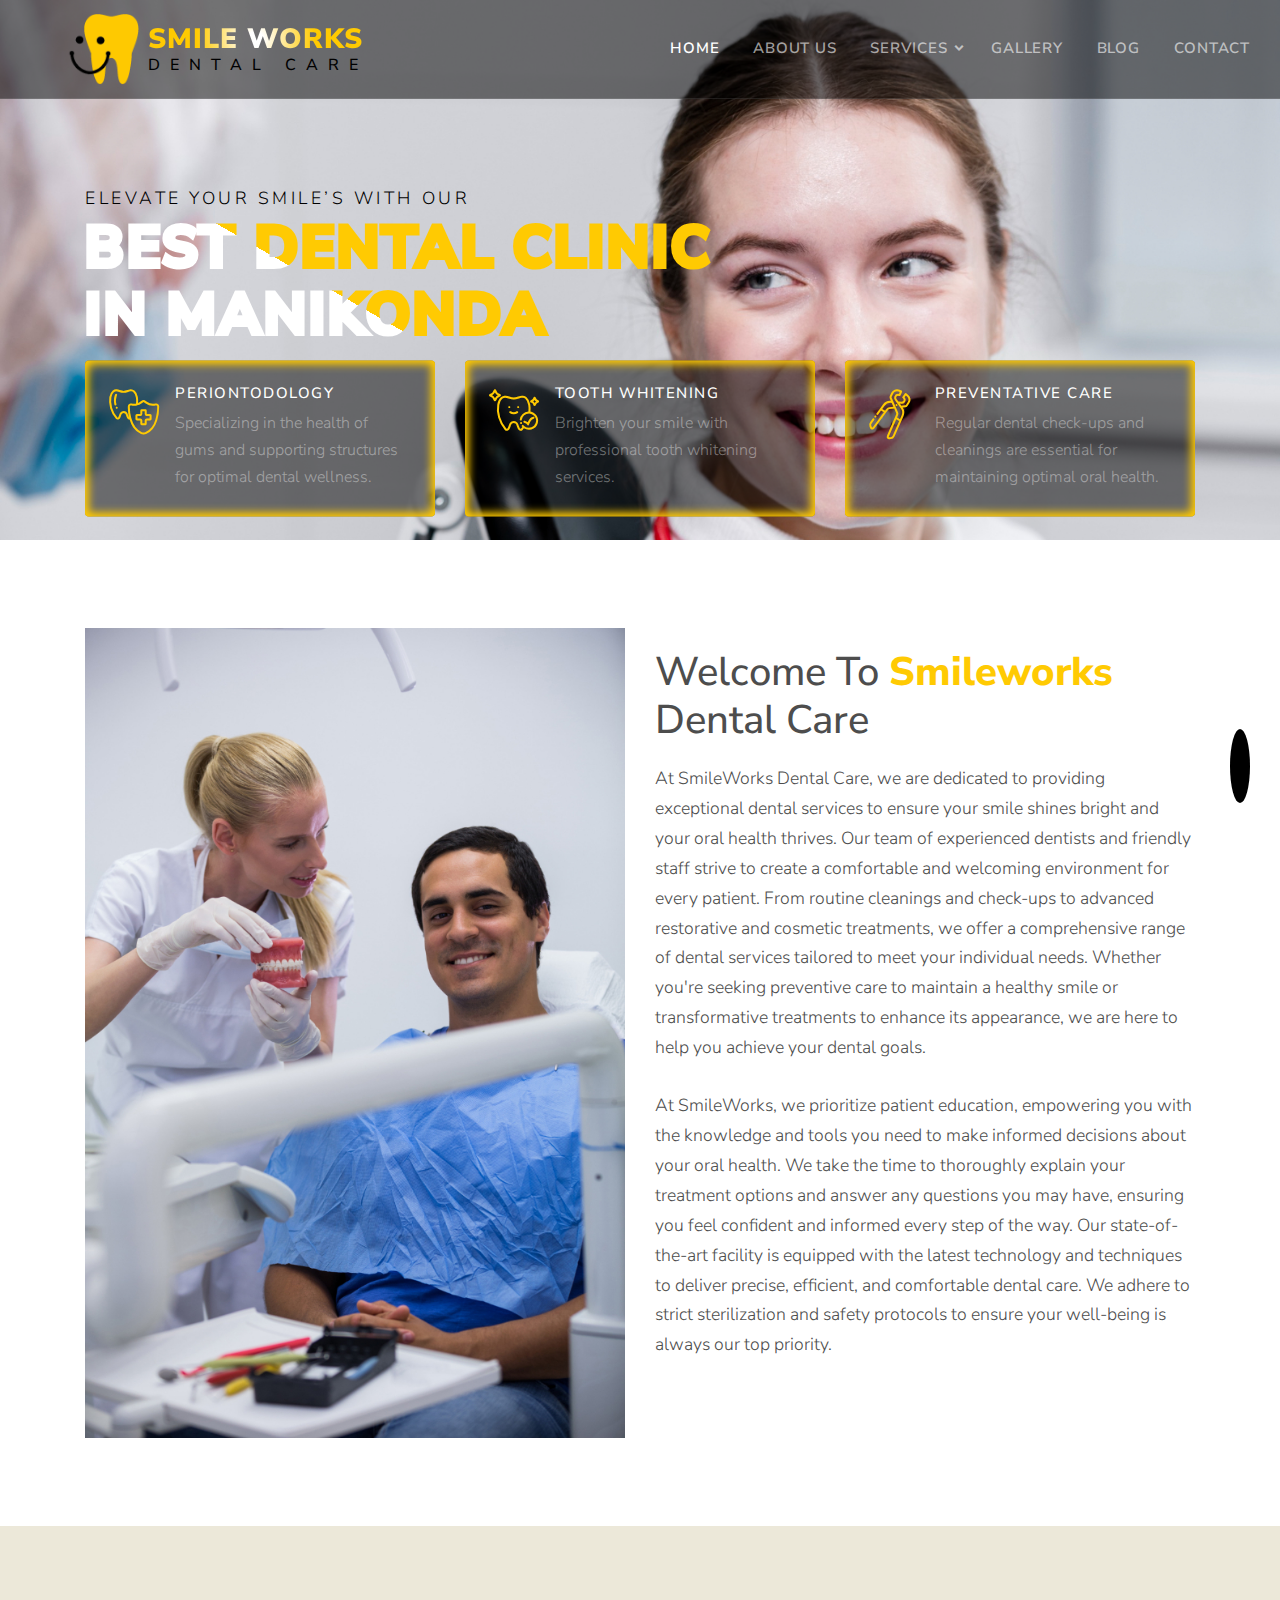
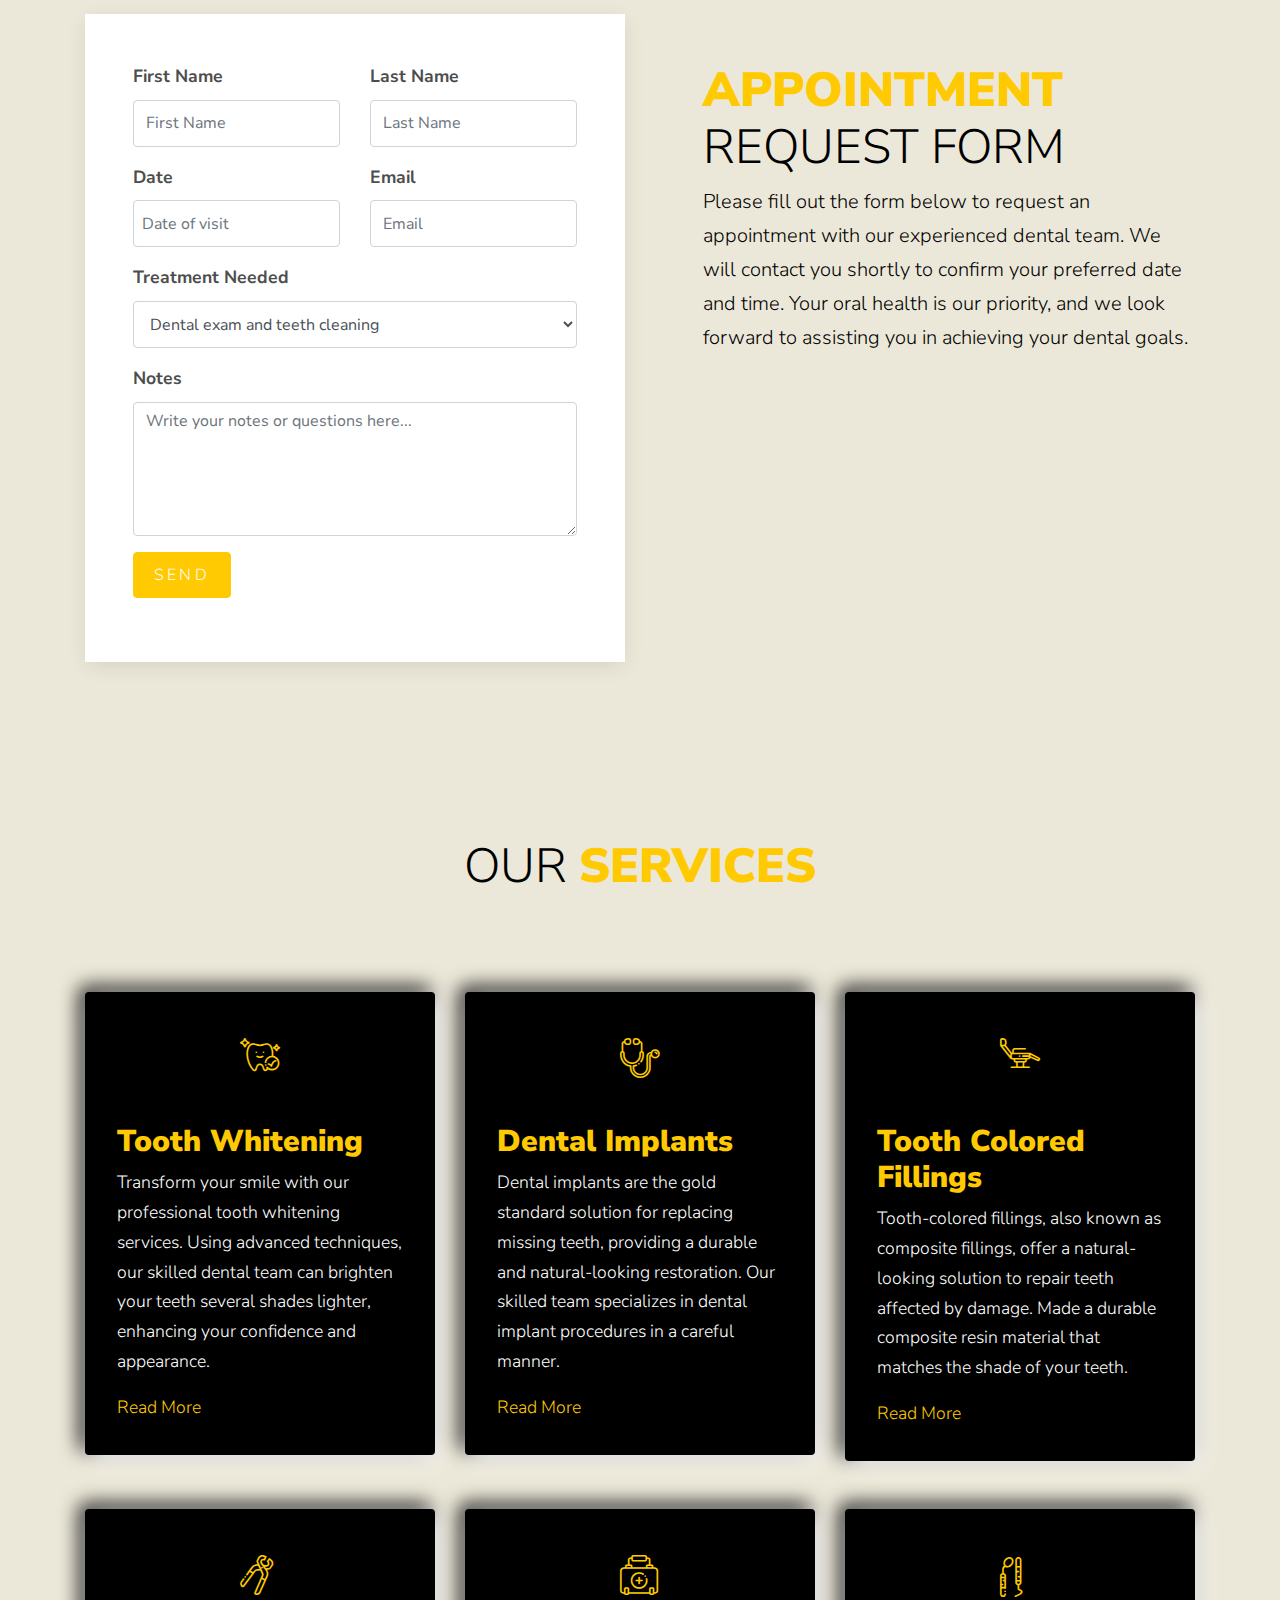
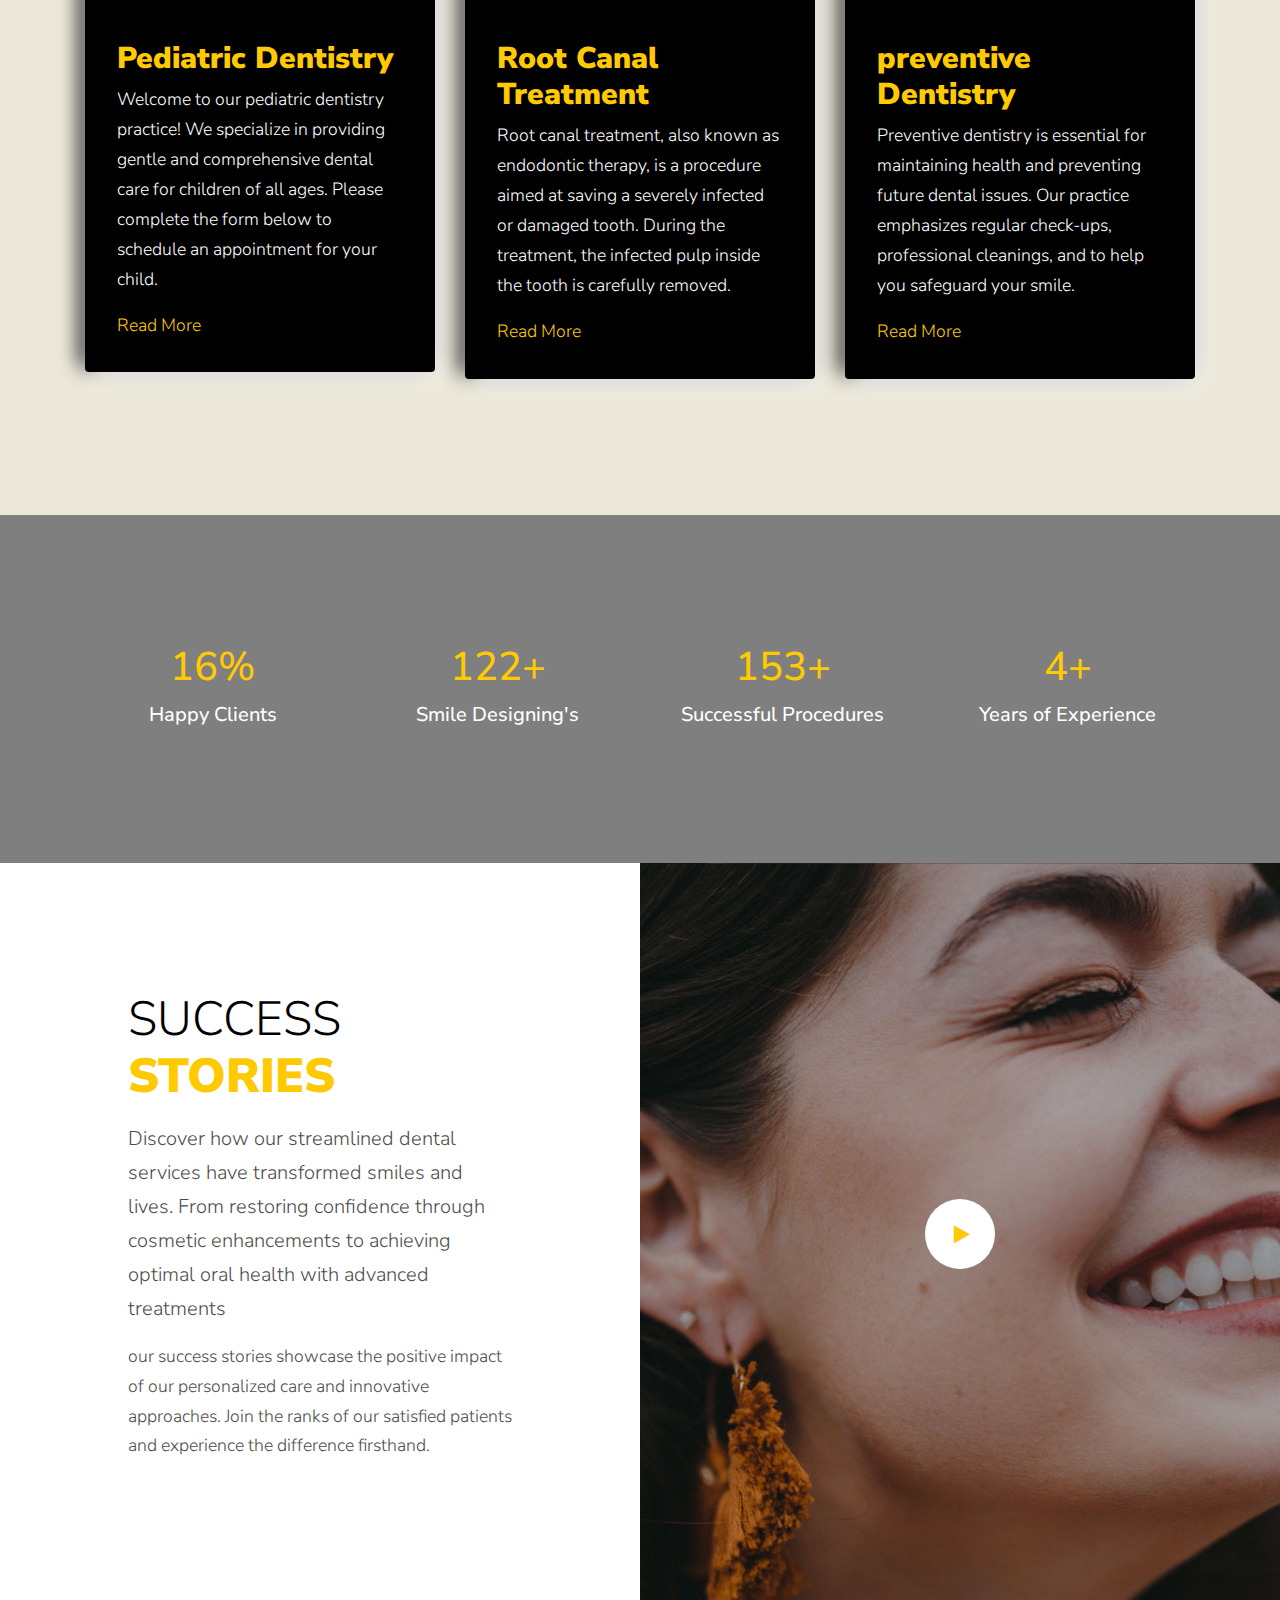
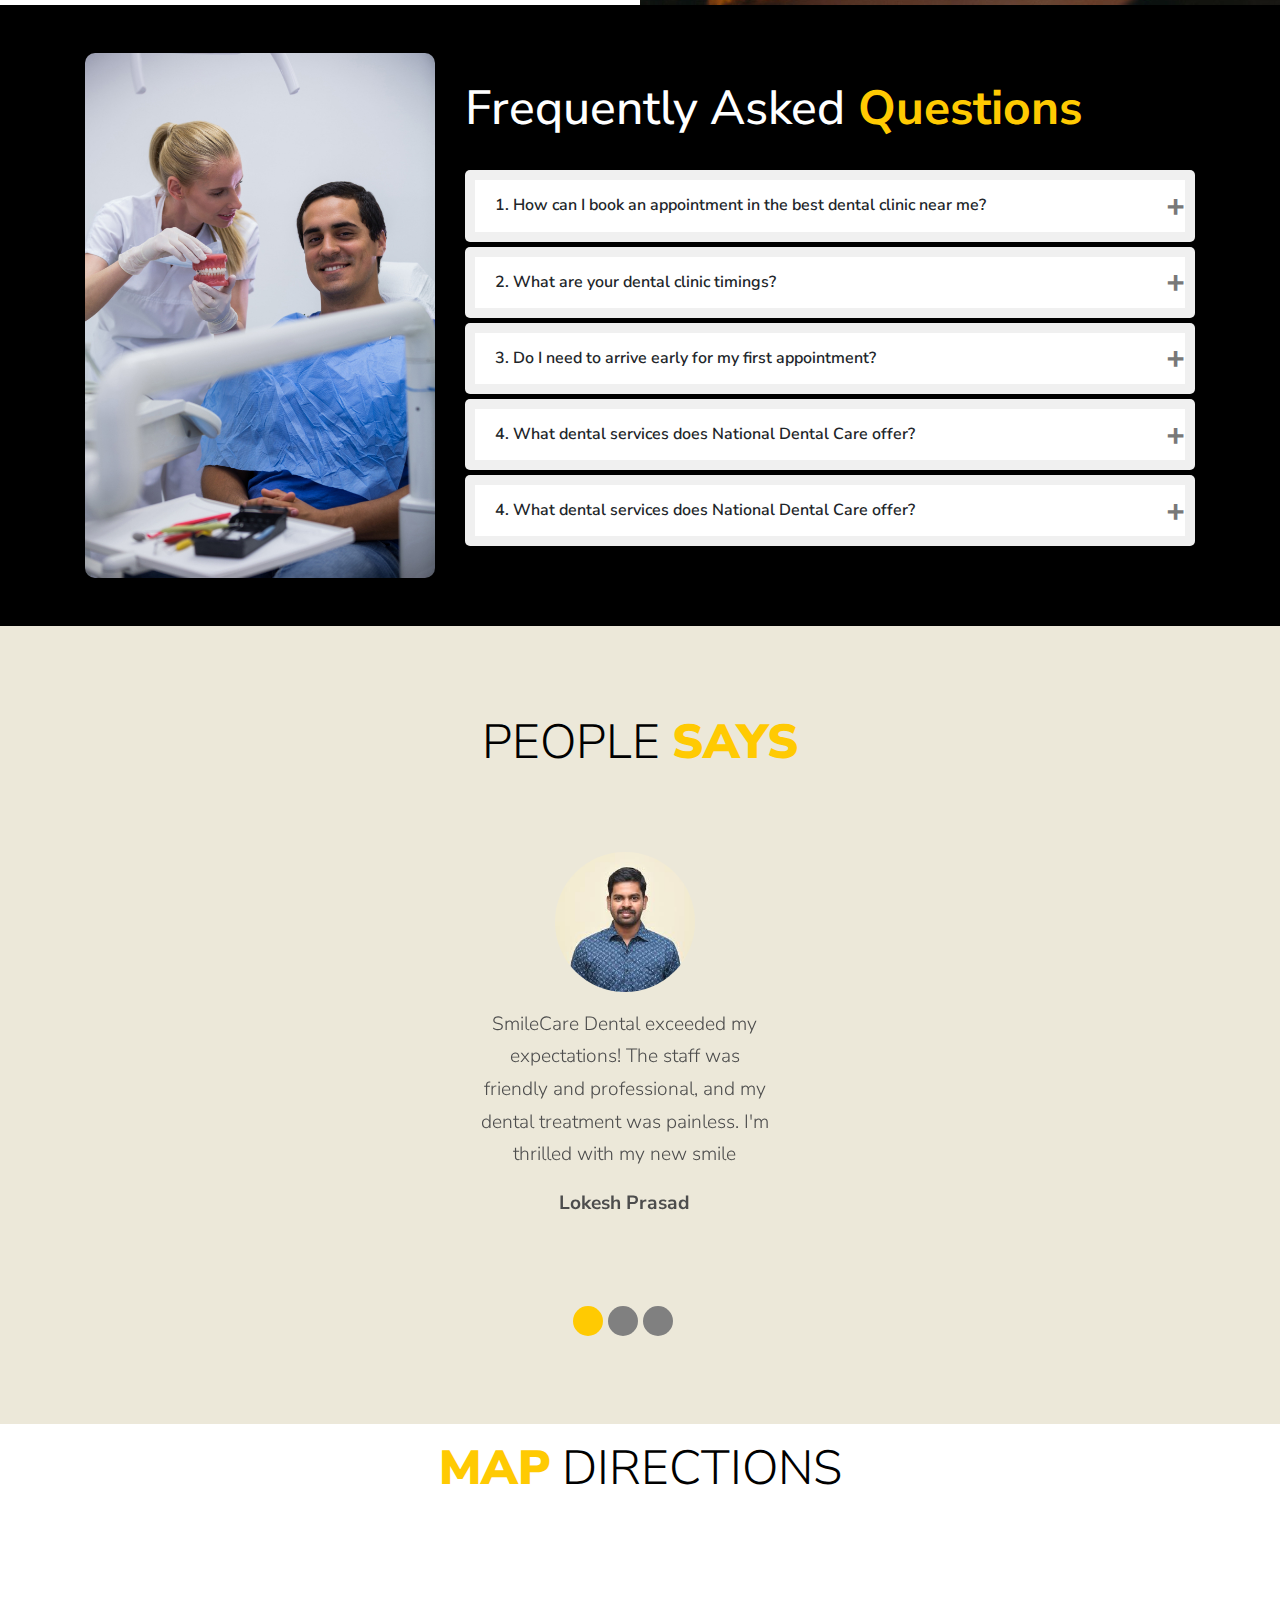
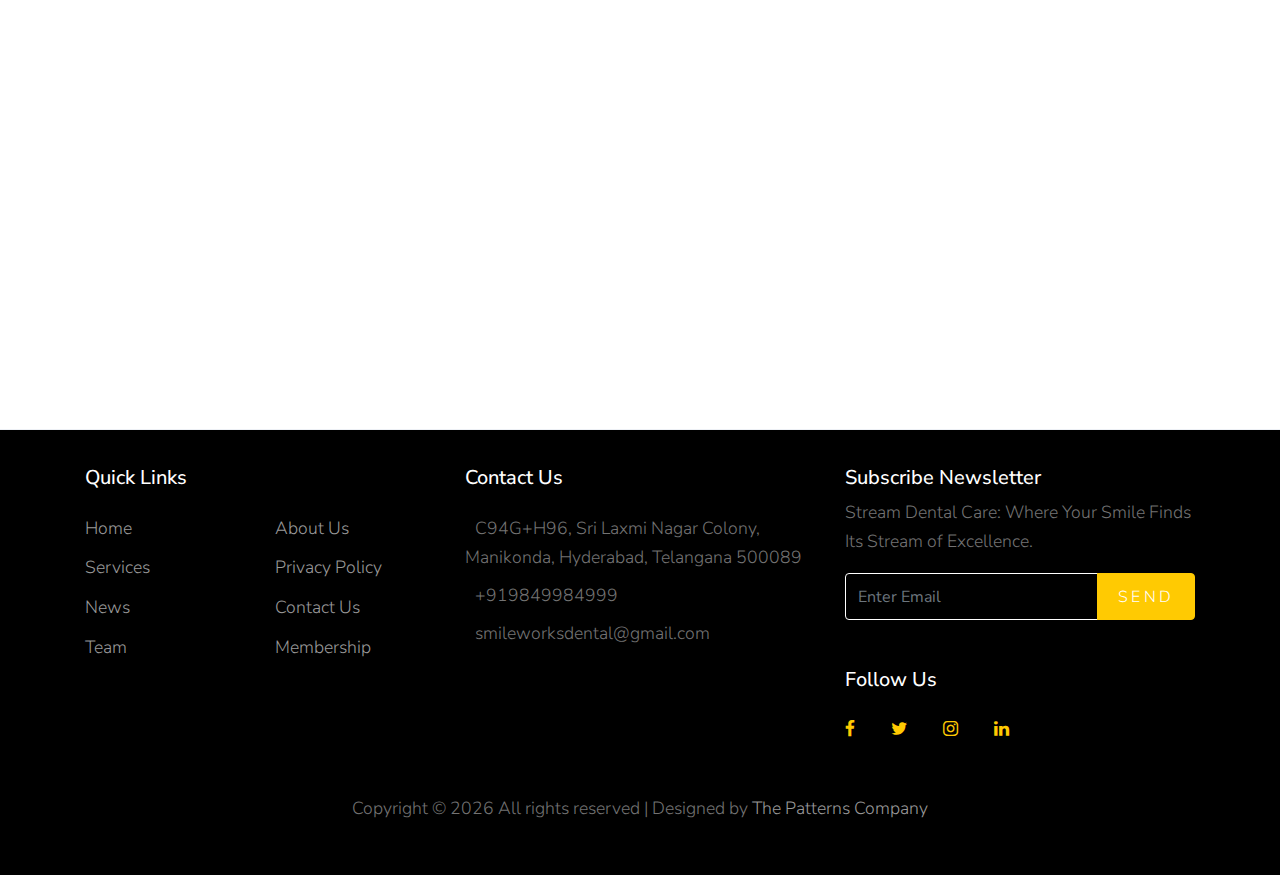
==== commit 6c11571f: "p" ====
--- a/index.html
+++ b/index.html
@@ -117,7 +117,7 @@
             <span class="sub-text">Elevate your smile’s with our</span>
             <h1 class="h1"> Best Dental Clinic in Manikonda</h1>
 
-            <h2></h2>
+         
           </div>
         </div>
       </div>
@@ -670,6 +670,13 @@
   </a>
 </div>
 
+
+
+<button onclick="topFunction()" id="topBtn"> <i class="fa fa-arrow-up"></i> </button>
+
+
+
+
     <footer class="site-footer border-top">
       <div class="container">
         <div class="row">
--- a/css/style.css
+++ b/css/style.css
@@ -11,9 +11,12 @@
   color: #4d4d4d;
   font-weight: 300;
   font-size: 1.1rem;
-  font-family: "Nunito Sans", -apple-system, BlinkMacSystemFont, "Segoe UI", Roboto, "Helvetica Neue", Arial, sans-serif, "Apple Color Emoji", "Segoe UI Emoji", "Segoe UI Symbol", "Noto Color Emoji";
-}
-.h1{
+ scroll-behavior: smooth;
+  font-family: "Nunito Sans", -apple-system, BlinkMacSystemFont, "Segoe UI", Roboto, "Helvetica Neue", Arial, sans-serif, "Apple Color Emoji", "Segoe UI Emoji", "Segoe UI Symbol", "Noto Color Emoji";}
+
+
+
+  .h1{
   font-size: 3.5rem !important;
   font-weight: 700 !important;
 background: linear-gradient(30deg , white 40%,var(--primary-color) 20%);
@@ -481,7 +484,7 @@
   padding: 0px 0;
   margin-top: 20px;
   margin-left: 0px;
-  background: #fff;
+  background: var(--primary-color);
   -webkit-transition: 0.2s 0s;
   -o-transition: 0.2s 0s;
   transition: 0.2s 0s;
@@ -520,7 +523,8 @@
 }
 
 .site-navbar .site-navigation .site-menu .has-children .dropdown .active>a {
-  color: #fff !important;
+  color: var(--primary-color) !important;
+  background: var(--secondary-color);
 }
 
 .site-navbar .site-navigation .site-menu .has-children .dropdown>li {
@@ -794,14 +798,14 @@
 
 .site-blocks-cover,
 .site-blocks-cover .row {
-  min-height: 600px;
-  height: calc(100vh);
+  min-height: 400px;
+  height: calc(60vh);
 }
 
 .site-blocks-cover.inner-page,
 .site-blocks-cover.inner-page .row {
-  min-height: 600px;
-  height: calc(80vh);
+  min-height: 500px;
+  height: calc(0vh);
 }
 
 .site-blocks-cover .sub-text {
@@ -812,7 +816,7 @@
 }
 
 .site-blocks-cover h1 {
-  font-weight: 900;
+  font-weight: 300;
   color: var(--bg-dark);
   text-transform: uppercase;
   font-size: 3rem;
@@ -823,14 +827,23 @@
   color: var(--primary-color);
 }
 
-@media (min-width: 768px) {
-  .site-blocks-cover h1 {
-    font-size: 5rem;
-    font-weight: 300;
-    line-height: 1.2;
-  }
-}
-
+.service-heading{
+background-color: var(--primary-color);
+padding-block: 2rem;
+color: var(--bg-dark);
+letter-spacing: 2px;
+text-transform: uppercase;
+}
+.gallery .img{
+
+height: 300px;
+}
+.gallery .img img{
+width: 100%;
+  max-height: 100%;
+  object-fit: cover;
+  padding: 5px;
+}
 .site-blocks-cover p {
   color: #fff;
   font-size: 1.5rem;
@@ -862,7 +875,23 @@
 .site-block-1 {
   padding-top: 50px;
 }
-
+@media (min-width: 768px) {
+  .site-blocks-cover h1 {
+    font-size: 3rem;
+    font-weight: 300;
+    line-height: 1.2;
+  }
+}
+@media (max-width: 575px) {
+  .site-blocks-cover h1 {
+    font-size: 1.5rem;
+    font-weight: 300;
+    line-height: 1;
+  }
+  .site-blocks-cover p{
+    font-size: 1rem;
+  }
+}
 @media (min-width: 992px) {
   .site-block-1 {
     padding-top: 0;
@@ -1401,6 +1430,11 @@
 .faq-about-plan-area  .heading h2{
   font-size: 3rem;
   color: white;
+  cursor: pointer;
+}
+
+.accordion-button{
+  cursor: pointer;
 }
 .faq-about-plan-area .heading strong{
 color:var(--primary-color);
@@ -1831,3 +1865,24 @@
   border-top: 6px solid white;
   bottom: 50%;
   margin-bottom: -17px; }
+
+  #topBtn {
+    display: none;
+    position: fixed;
+    bottom: 20px;
+    right: 40px;
+    z-index: 99;
+    font-size: 18px;
+    border: none;
+    outline: none;
+    background-color: var(--primary-color);
+    color: white;
+    cursor: pointer;
+    padding: 10px;
+    border-radius: 5px;
+  }
+
+  /* Style for the button when hovering */
+  #topBtn:hover {
+    background-color: var(--bg-dark);
+  }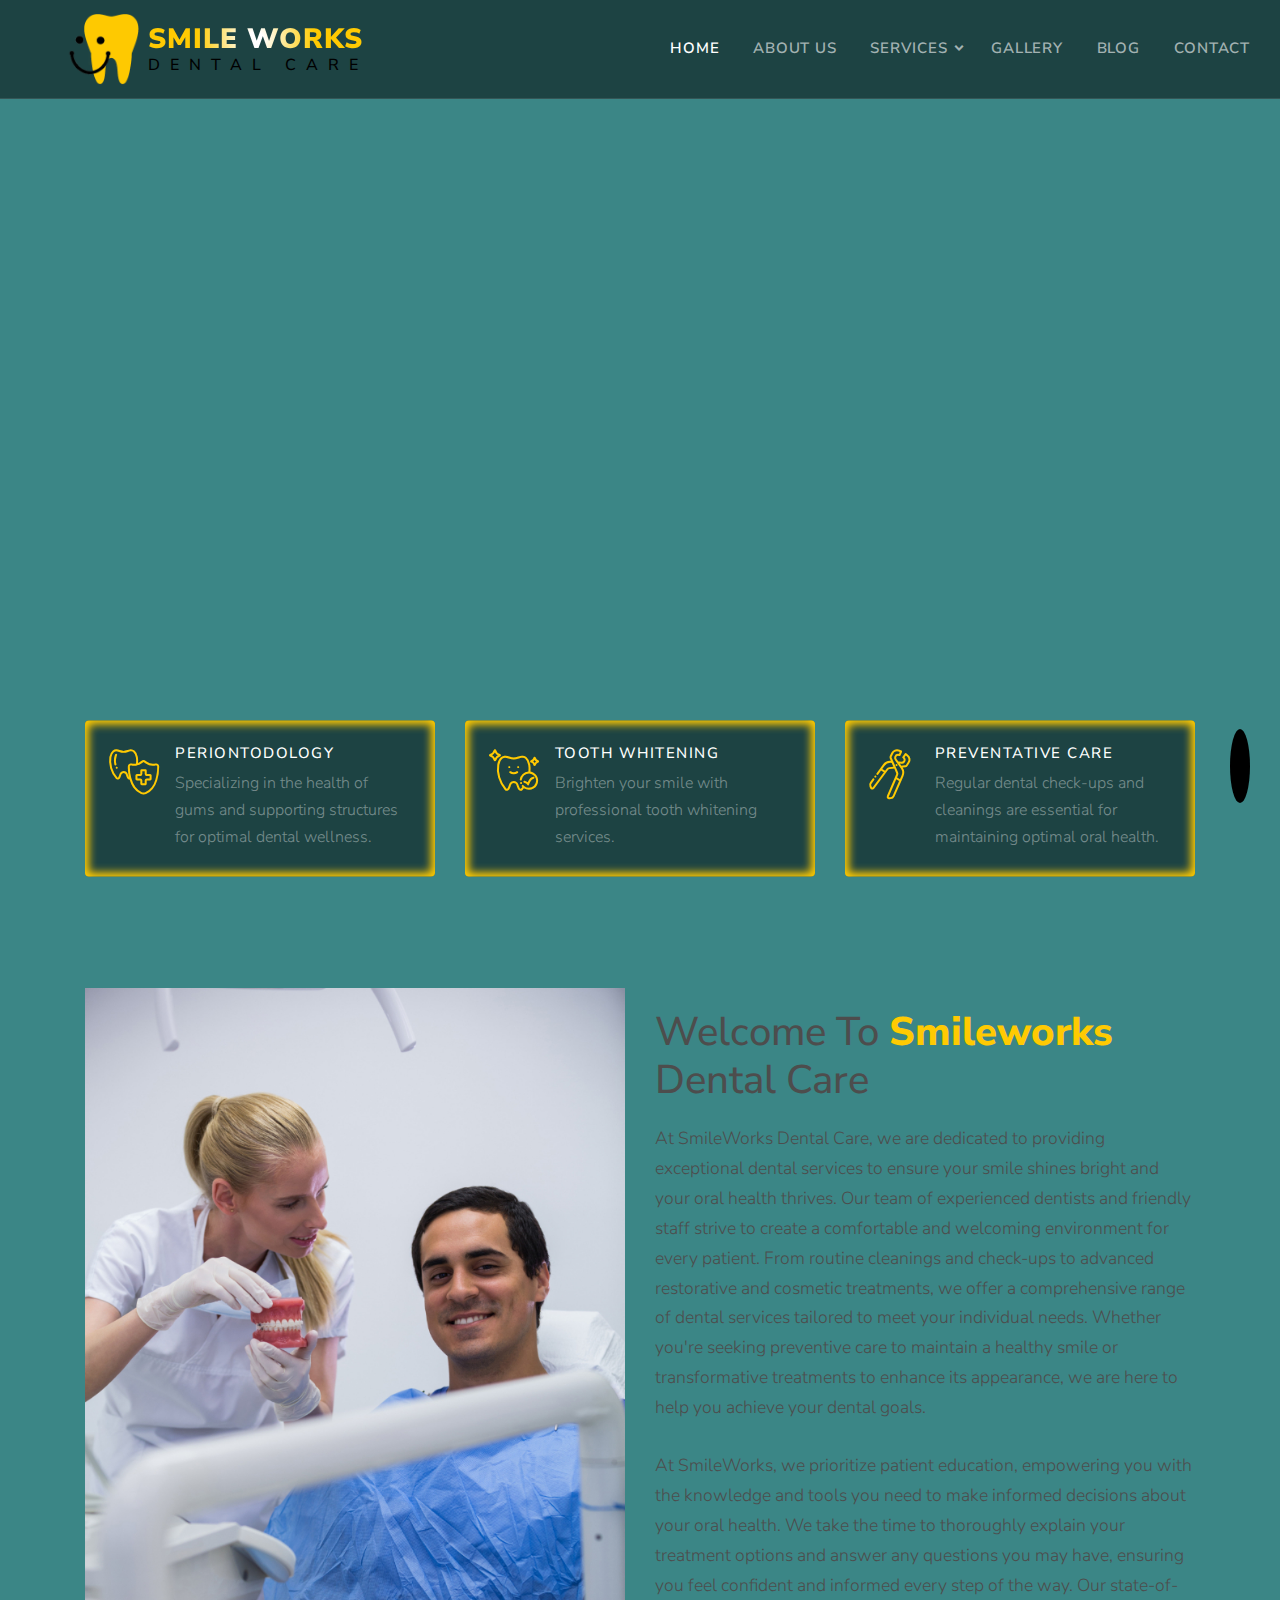
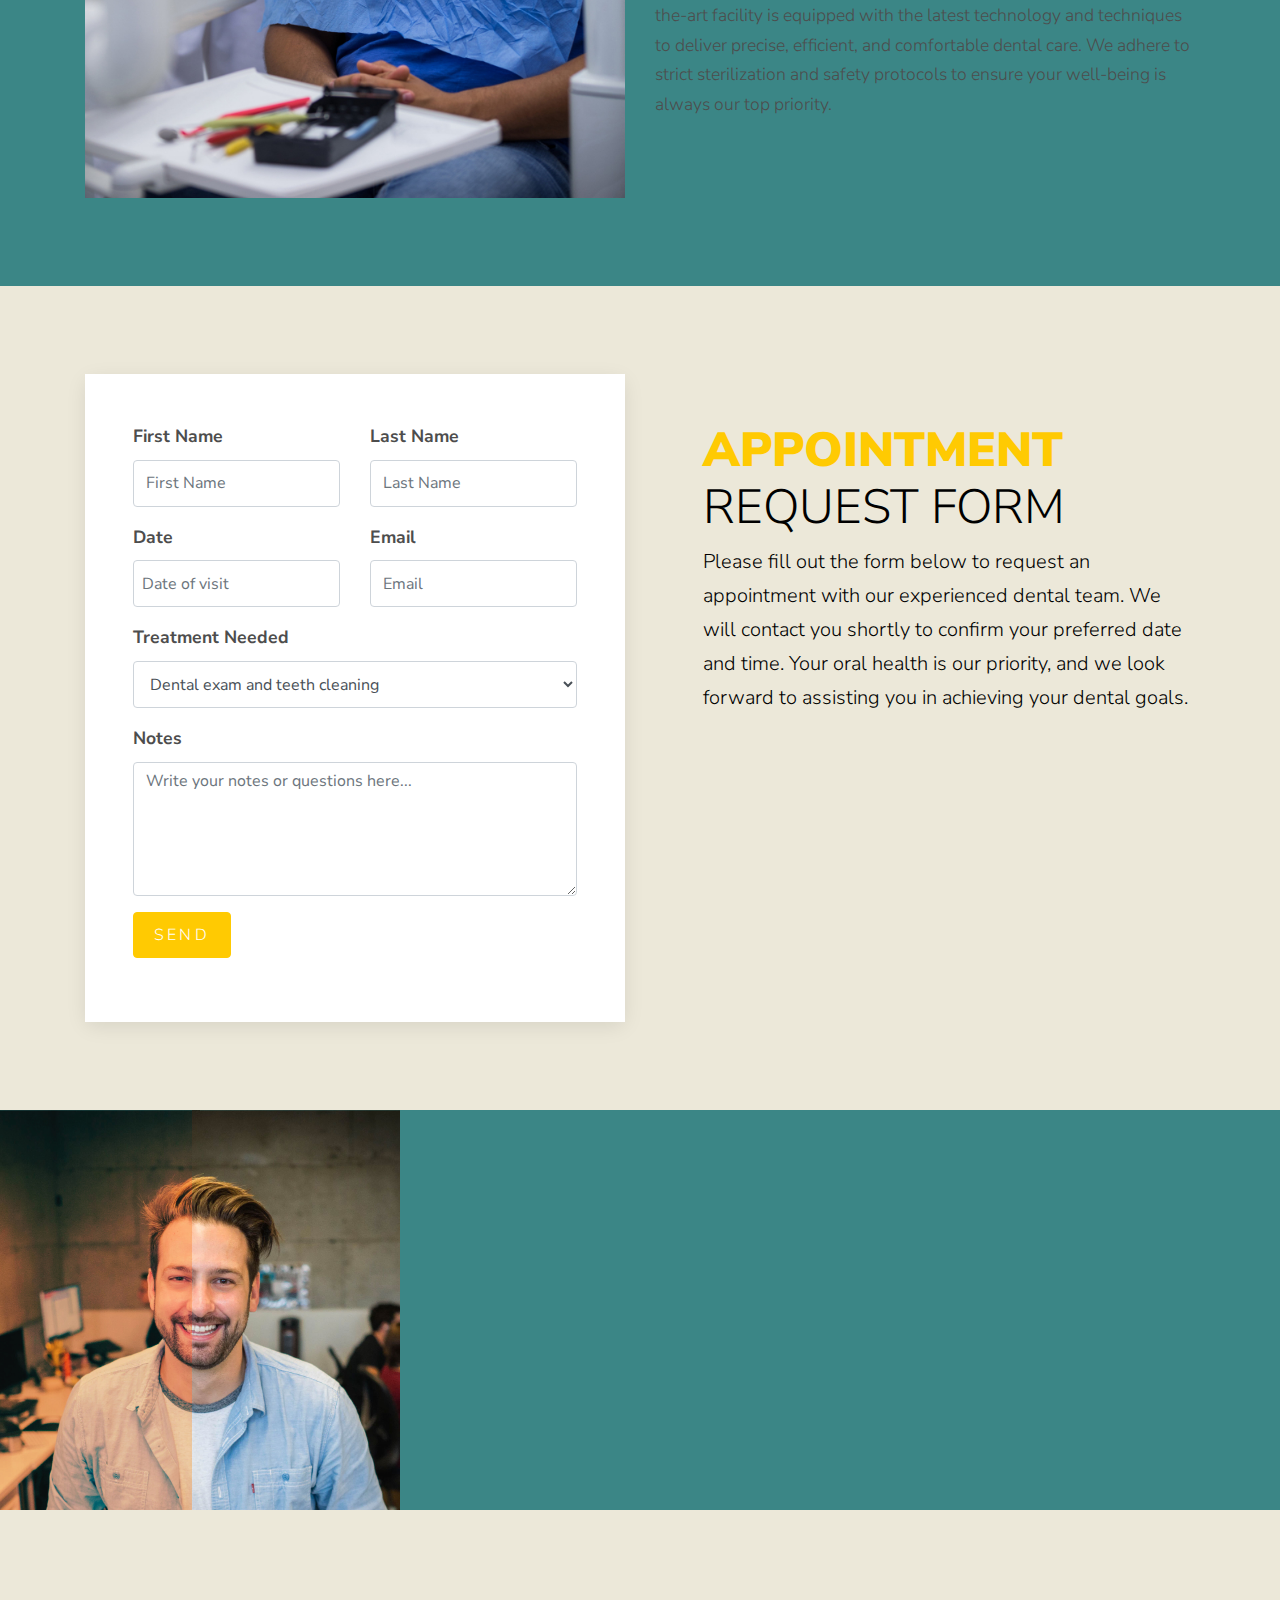
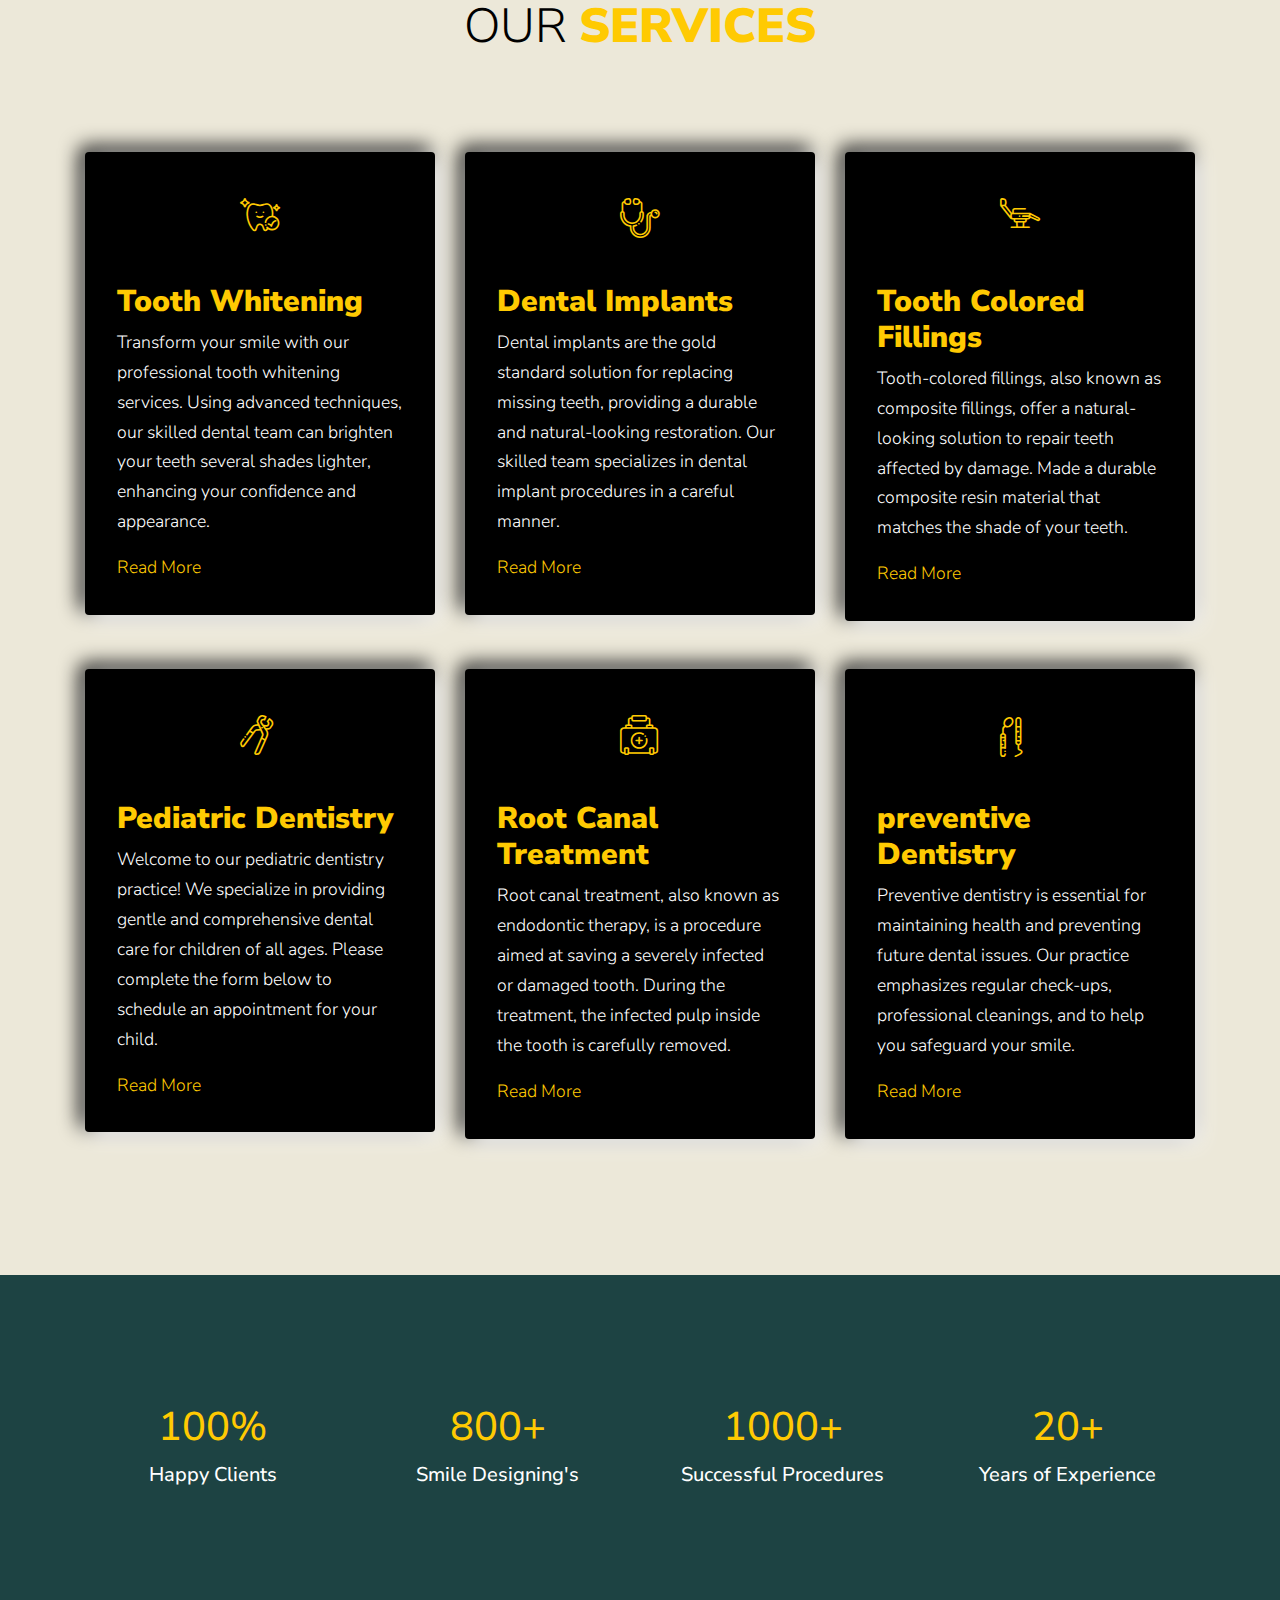
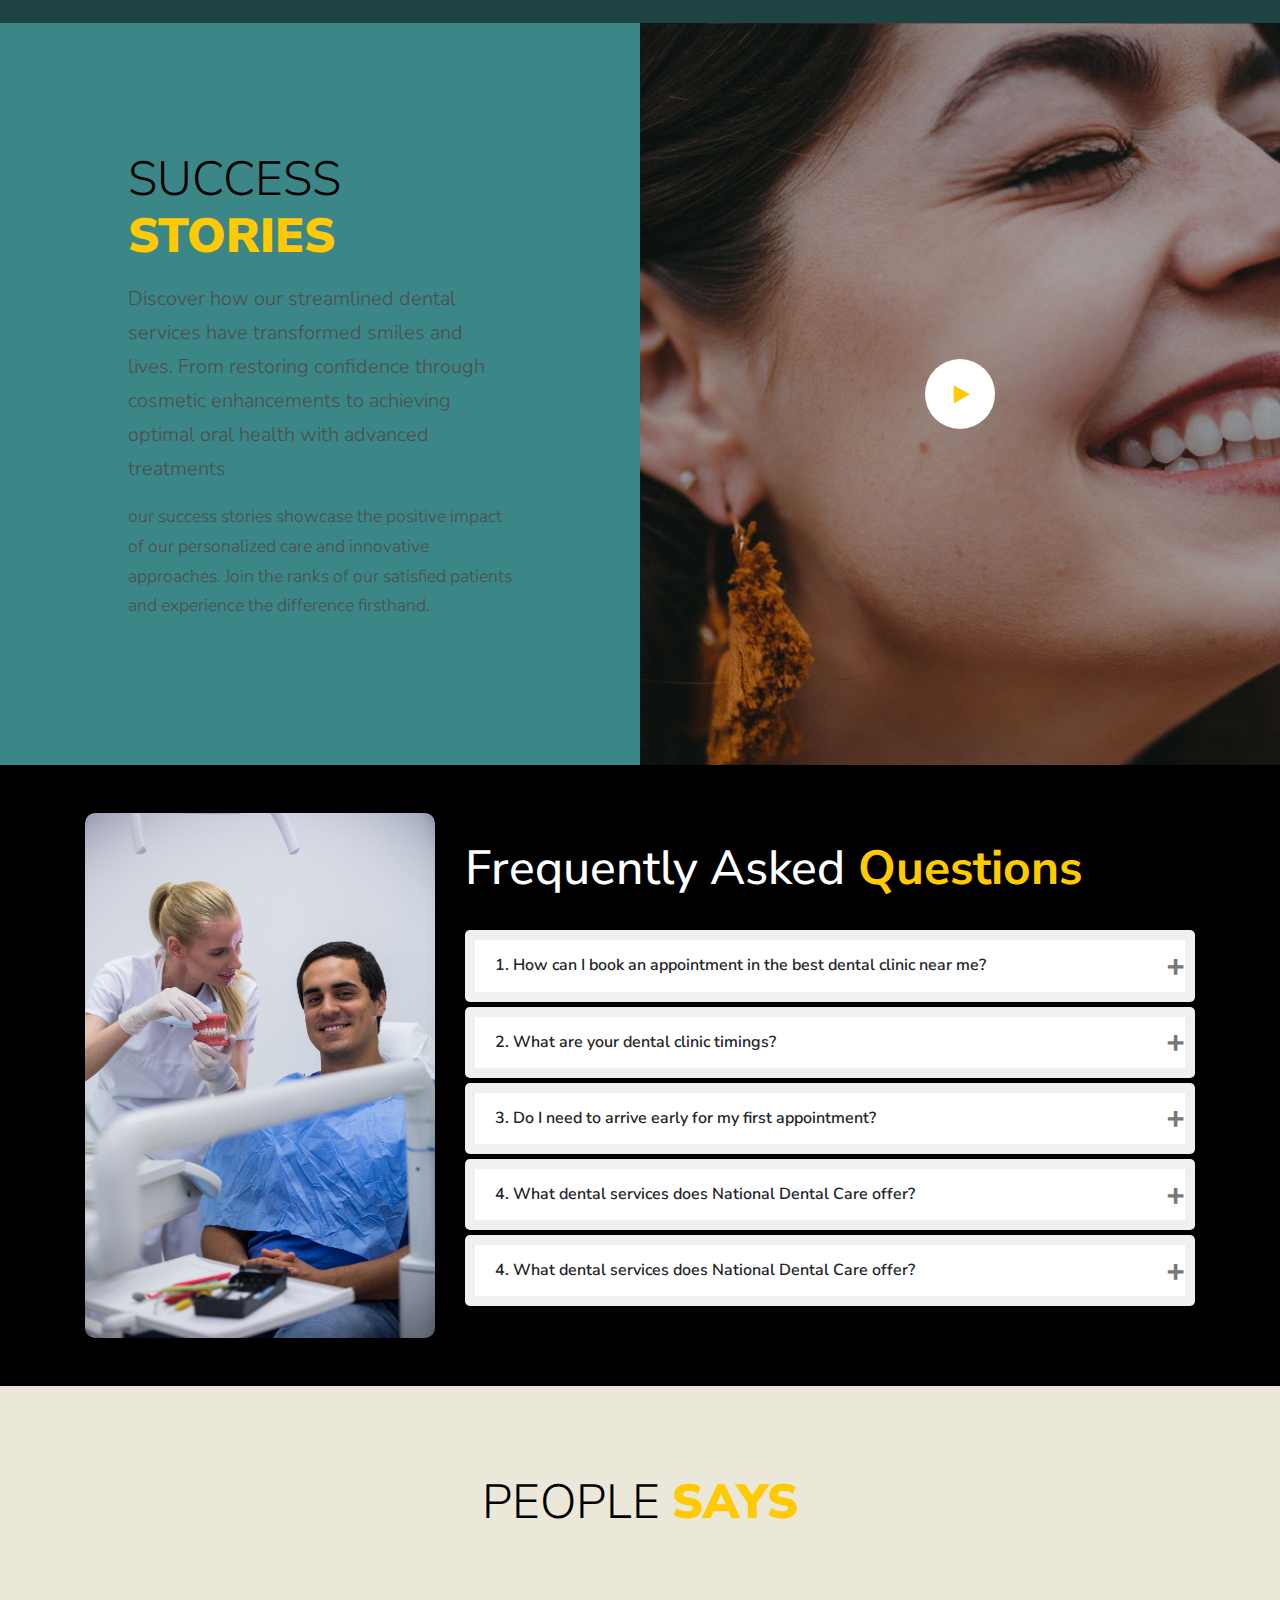
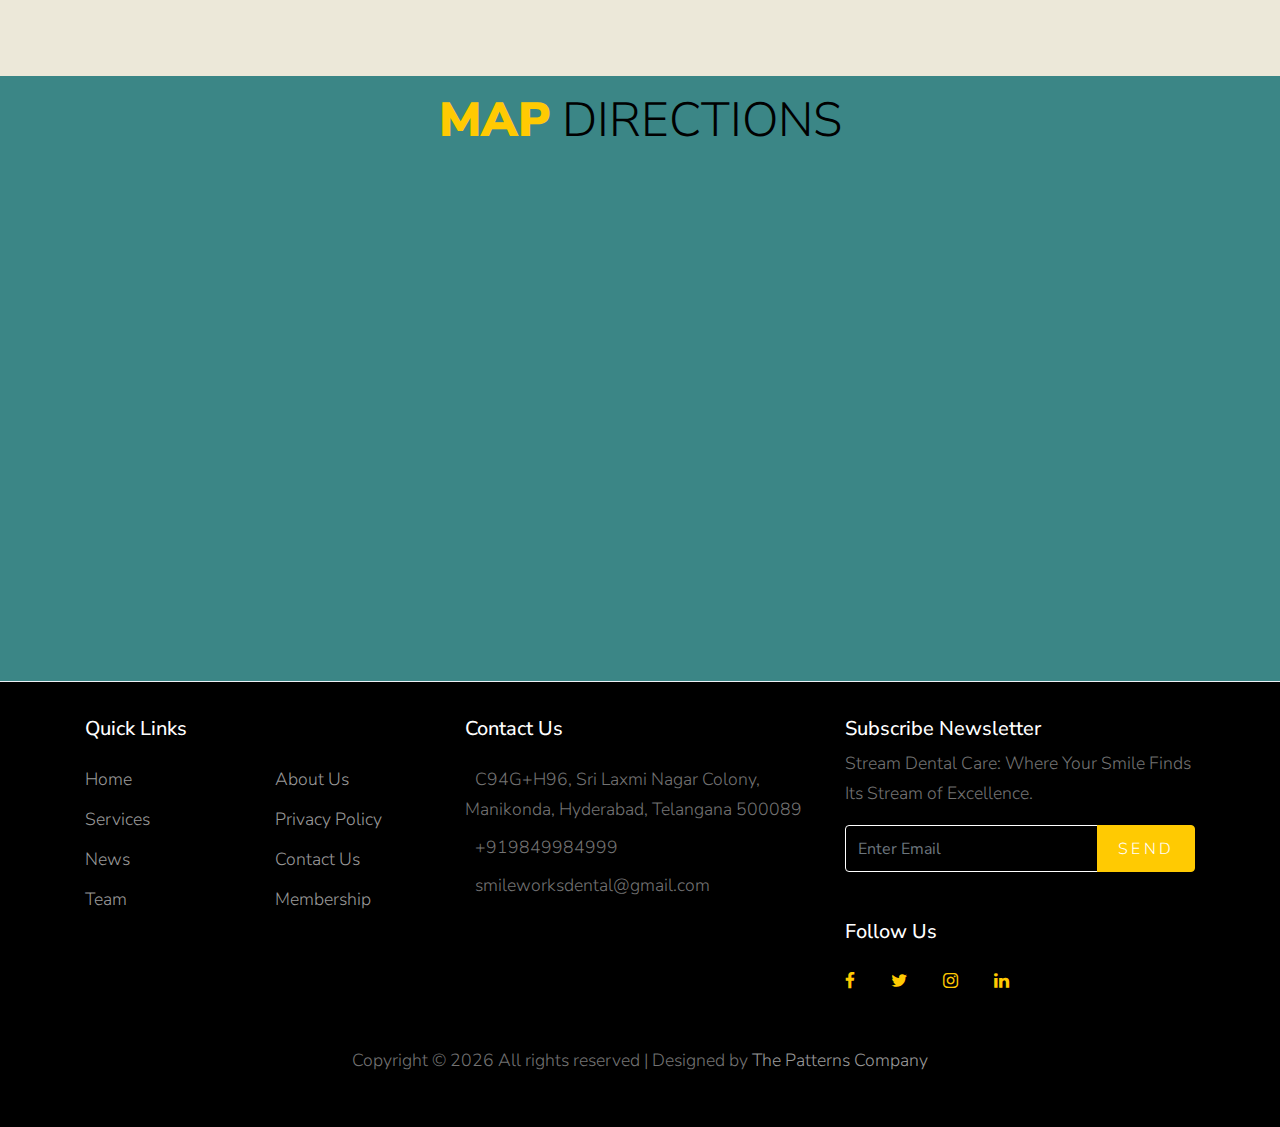
==== commit e2177692: "p" ====
--- a/index.html
+++ b/index.html
@@ -22,6 +22,8 @@
   <link rel="stylesheet" href="https://cdnjs.cloudflare.com/ajax/libs/font-awesome/6.5.2/css/all.min.css"
     integrity="sha512-SnH5WK+bZxgPHs44uWIX+LLJAJ9/2PkPKZ5QiAj6Ta86w+fsb2TkcmfRyVX3pBnMFcV7oQPJkl9QevSCWr3W6A=="
     crossorigin="anonymous" referrerpolicy="no-referrer" />
+
+
 </head>
 
 <body>
@@ -203,6 +205,7 @@
     <div class="site-section site-block-appointment">
       <div class="container">
         <div class="row">
+          
           <!-- <div
             class="col-lg-6 wow zoomIn"
             data-wow-delay="0.3s"
@@ -212,12 +215,12 @@
               class="twentytwenty-container position-relative h-100 rounded overflow-hidden"
             >
               <img
-                class="position-absolute w-100 h-100"
+                class="position-absolute w-100 h-100 img1"
                 src="images/img_1.jpg"
                 style="object-fit: cover"
               />
               <img
-                class="position-absolute w-100 h-100"
+                class="position-absolute w-100 h-100 img2"
                 src="images/img_2.jpg"
                 style="object-fit: cover"
               />
@@ -291,14 +294,80 @@
         </div>
       </div>
     </div>
-
-    <!-- <div class="promo py-5 bg-primary">
-      <div class="container text-center">
-        <span class="d-block h4 mb-3 font-weight-light text-white">Promo For Tooth Cleaning from <del>$140.00</del> now <strong class="font-weight-bold">$50.00</strong></span>
-        <div id="date-countdown" class="mt-0"></div>
-      </div>
-    </div> -->
-
+    <div class="gallery">
+      <img src="./images/img_11.jpg" alt="a hot air balloon">
+      <img src="./images/img_2.jpg" alt="a sky photo of an old city">
+     
+    </div>
+
+
+
+    <style>
+   .gallery {
+  --g: 8px;   /* the gap */
+  --s: 400px; /* the size */
+  display: grid;
+  border-radius: 50%;
+}
+
+.gallery > img {
+  grid-area: 1/1;
+  width: 400px;
+  aspect-ratio: 1;
+  object-fit: cover;
+  transform: translate(var(--_x,0),var(--_y,0));
+  cursor: pointer;
+  z-index: 0;
+  transition: .3s, z-index 0s .3s;
+}
+
+.gallery > img:nth-child(1) {
+  clip-path: polygon(50% 0%, 50% 50%, 50% 50%, 50% 100%, 0 100%, 0% 50%, 0 0);
+}
+
+.gallery > img:nth-child(2) {
+  clip-path: polygon(48% 0, 100% 0, 100% 49%, 100% 100%, 48% 100%, 48% 49%, 48% 49%);
+}
+
+.gallery > img:nth-child(1):hover {
+  clip-path: unset;
+  opacity: 1;
+  z-index: 1; /* Ensure the first image is on top when hovered */
+}
+
+.gallery > img:nth-child(2):hover {
+  clip-path: unset;
+  opacity: 1;
+  z-index: 1; /* Ensure the second image is on top when hovered */
+}
+
+.gallery > img:hover {
+  transform: translate(0,0);
+}
+
+
+
+body {
+  margin: 0;
+  min-height: 100vh;
+  display: grid;
+  place-content: center;
+  background: #3B8686;
+}
+    </style>
+<script>
+  $(document).ready(function() {
+  $('.combined-images-container').on('scroll', function() {
+    var scrollLeft = $(this).scrollLeft();
+    // Hide second image when scrolling left
+    if (scrollLeft > 0) {
+      $('.img2').css('opacity', '0');
+    } else {
+      $('.img2').css('opacity', '1');
+    }
+  });
+});
+</script>
 
     <div class="site-section bg-light services">
       <div class="container">
@@ -786,10 +855,8 @@
     <script src="js/jquery.magnific-popup.min.js"></script>
     <script src="js/bootstrap-datepicker.min.js"></script>
     <script src="js/aos.js"></script>
-    <script src="js/twenty1.js"></script>
-<script src="js/twenty.js"></script>
-    <script src="js/main.js"></script>
-
+   
+   
 </body>
 
 </html>--- a/css/style.css
+++ b/css/style.css
@@ -125,6 +125,19 @@
 
 .bg-black {
   background: #000;
+}
+.heading{
+  /* margin-top: 50px;
+  background-color:yellow;
+  padding: 20px; */
+  
+  
+}
+.heading333{
+  margin-top: 50px;
+  background-color:yellow;
+  padding: 20px;
+  
 }
 
 .form-control {
@@ -799,7 +812,7 @@
 .site-blocks-cover,
 .site-blocks-cover .row {
   min-height: 400px;
-  height: calc(60vh);
+  height: calc(100vh);
 }
 
 .site-blocks-cover.inner-page,
@@ -827,7 +840,7 @@
   color: var(--primary-color);
 }
 
-.service-heading{
+.services-headings{
 background-color: var(--primary-color);
 padding-block: 2rem;
 color: var(--bg-dark);
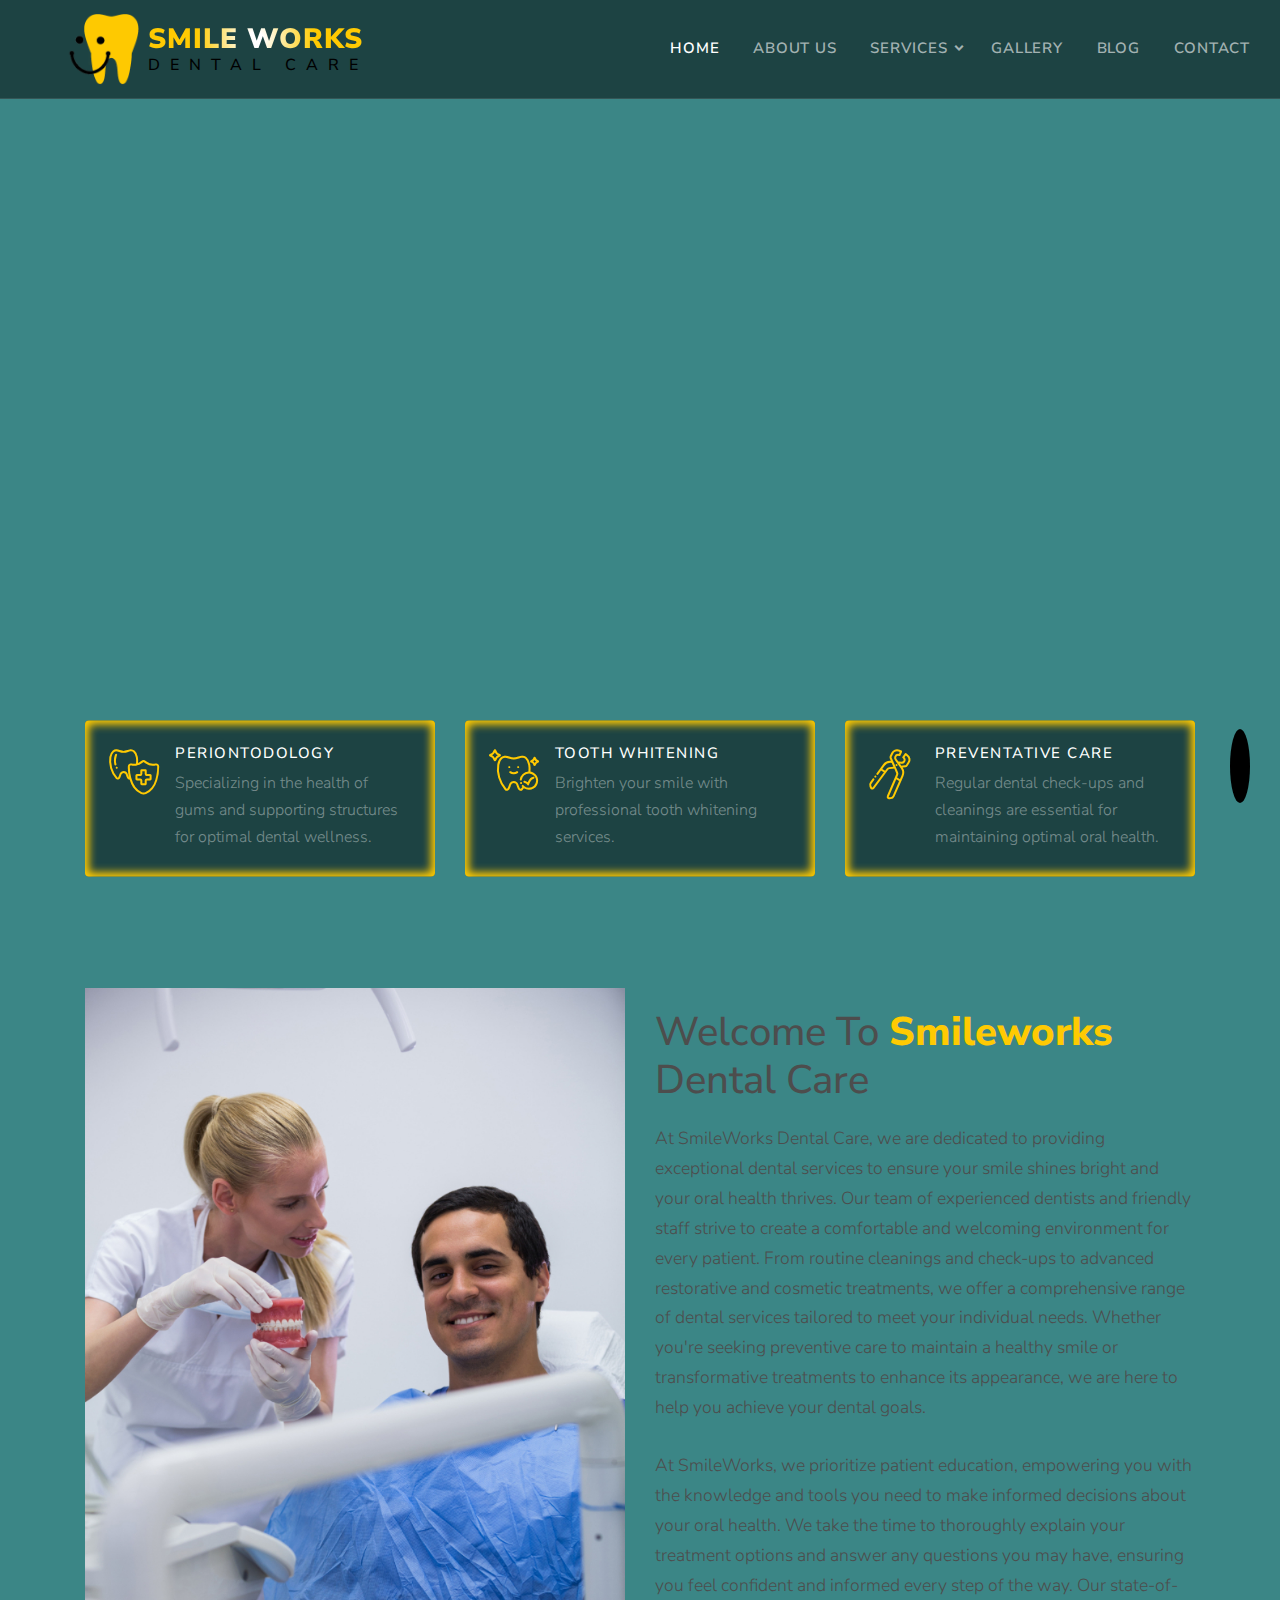
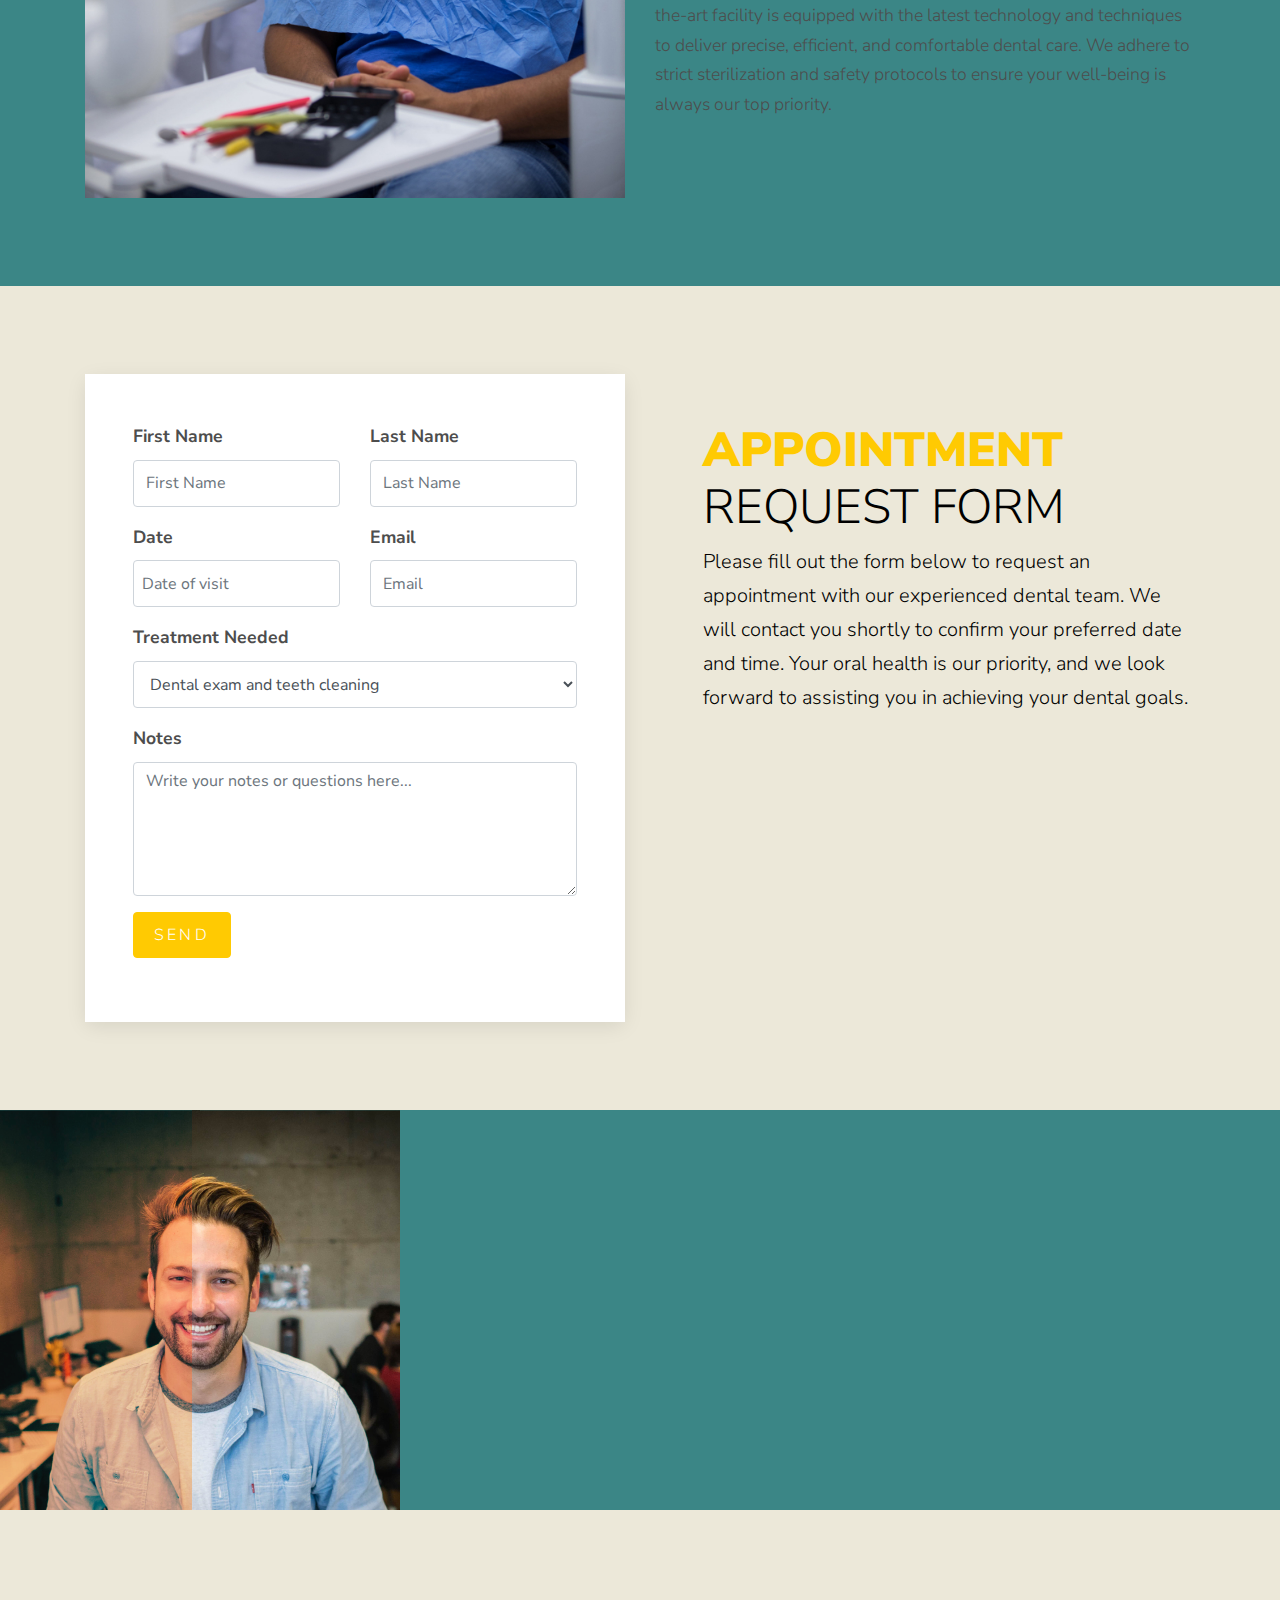
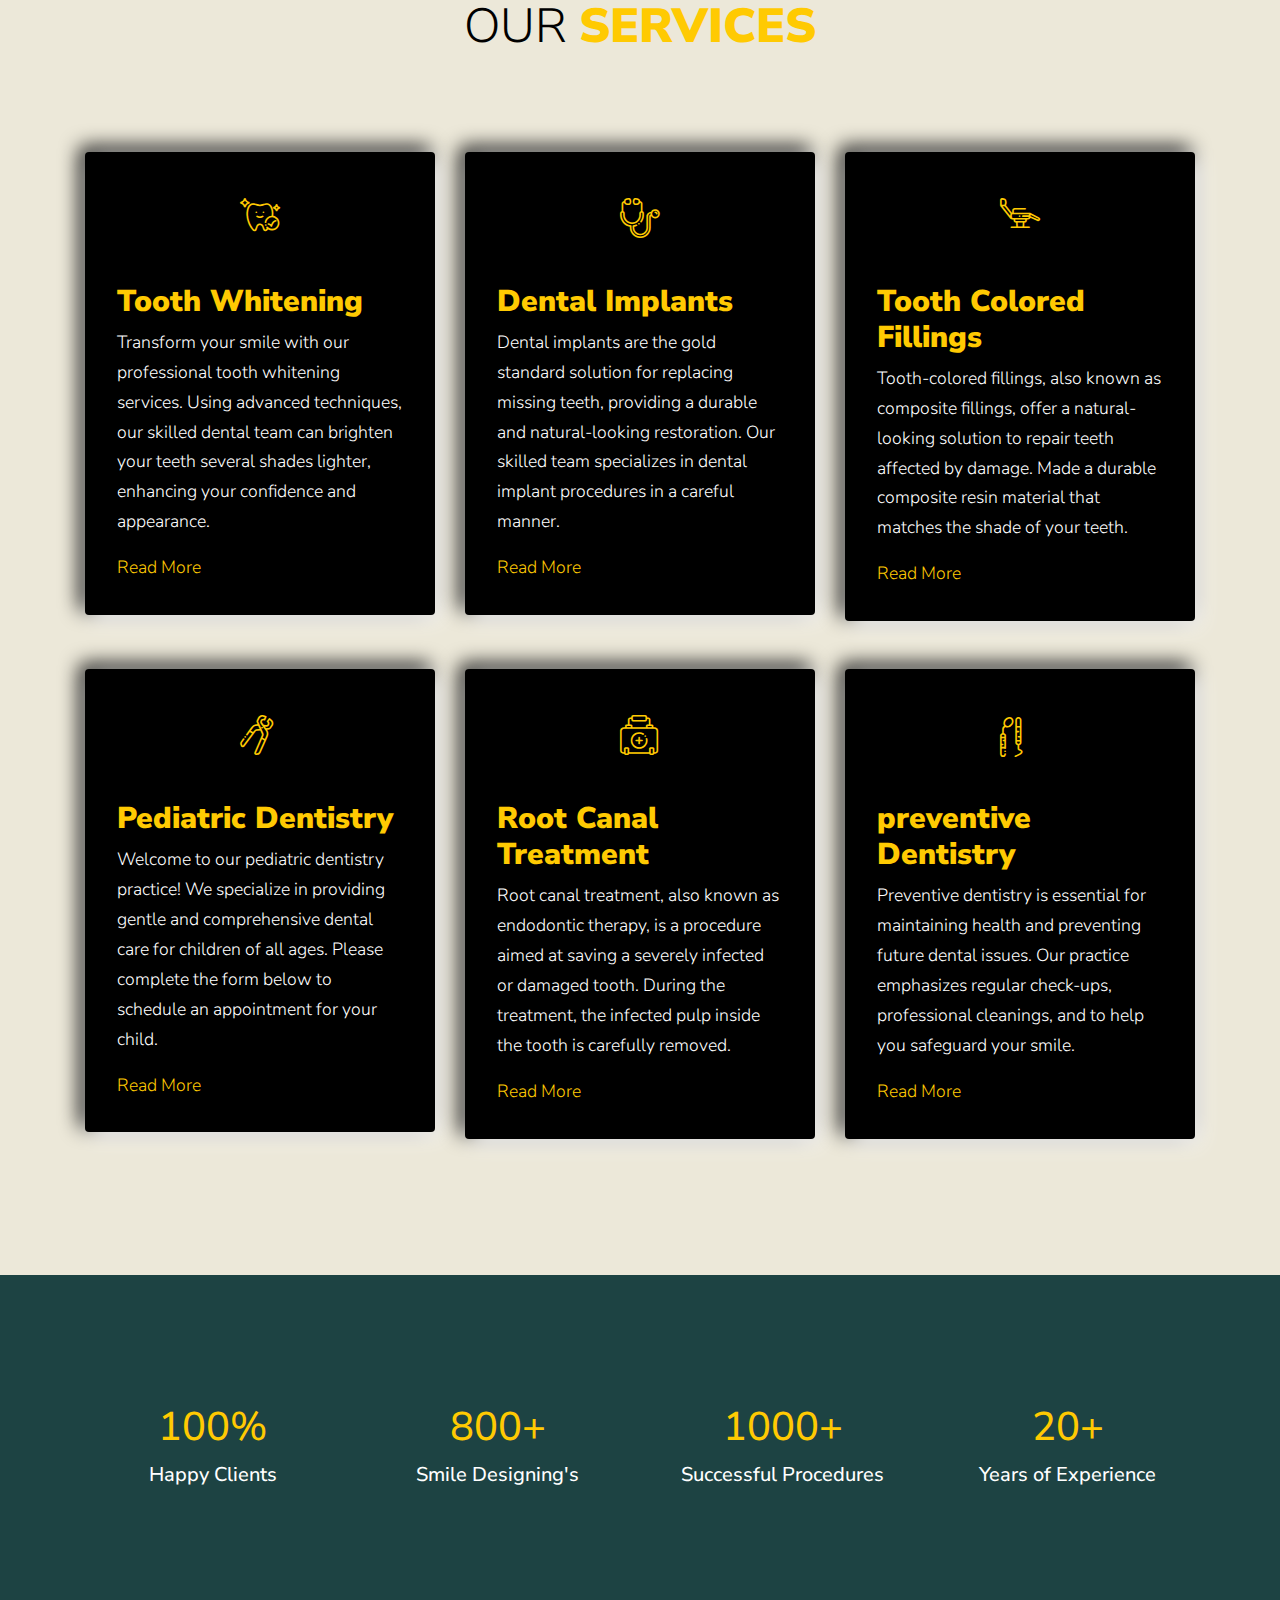
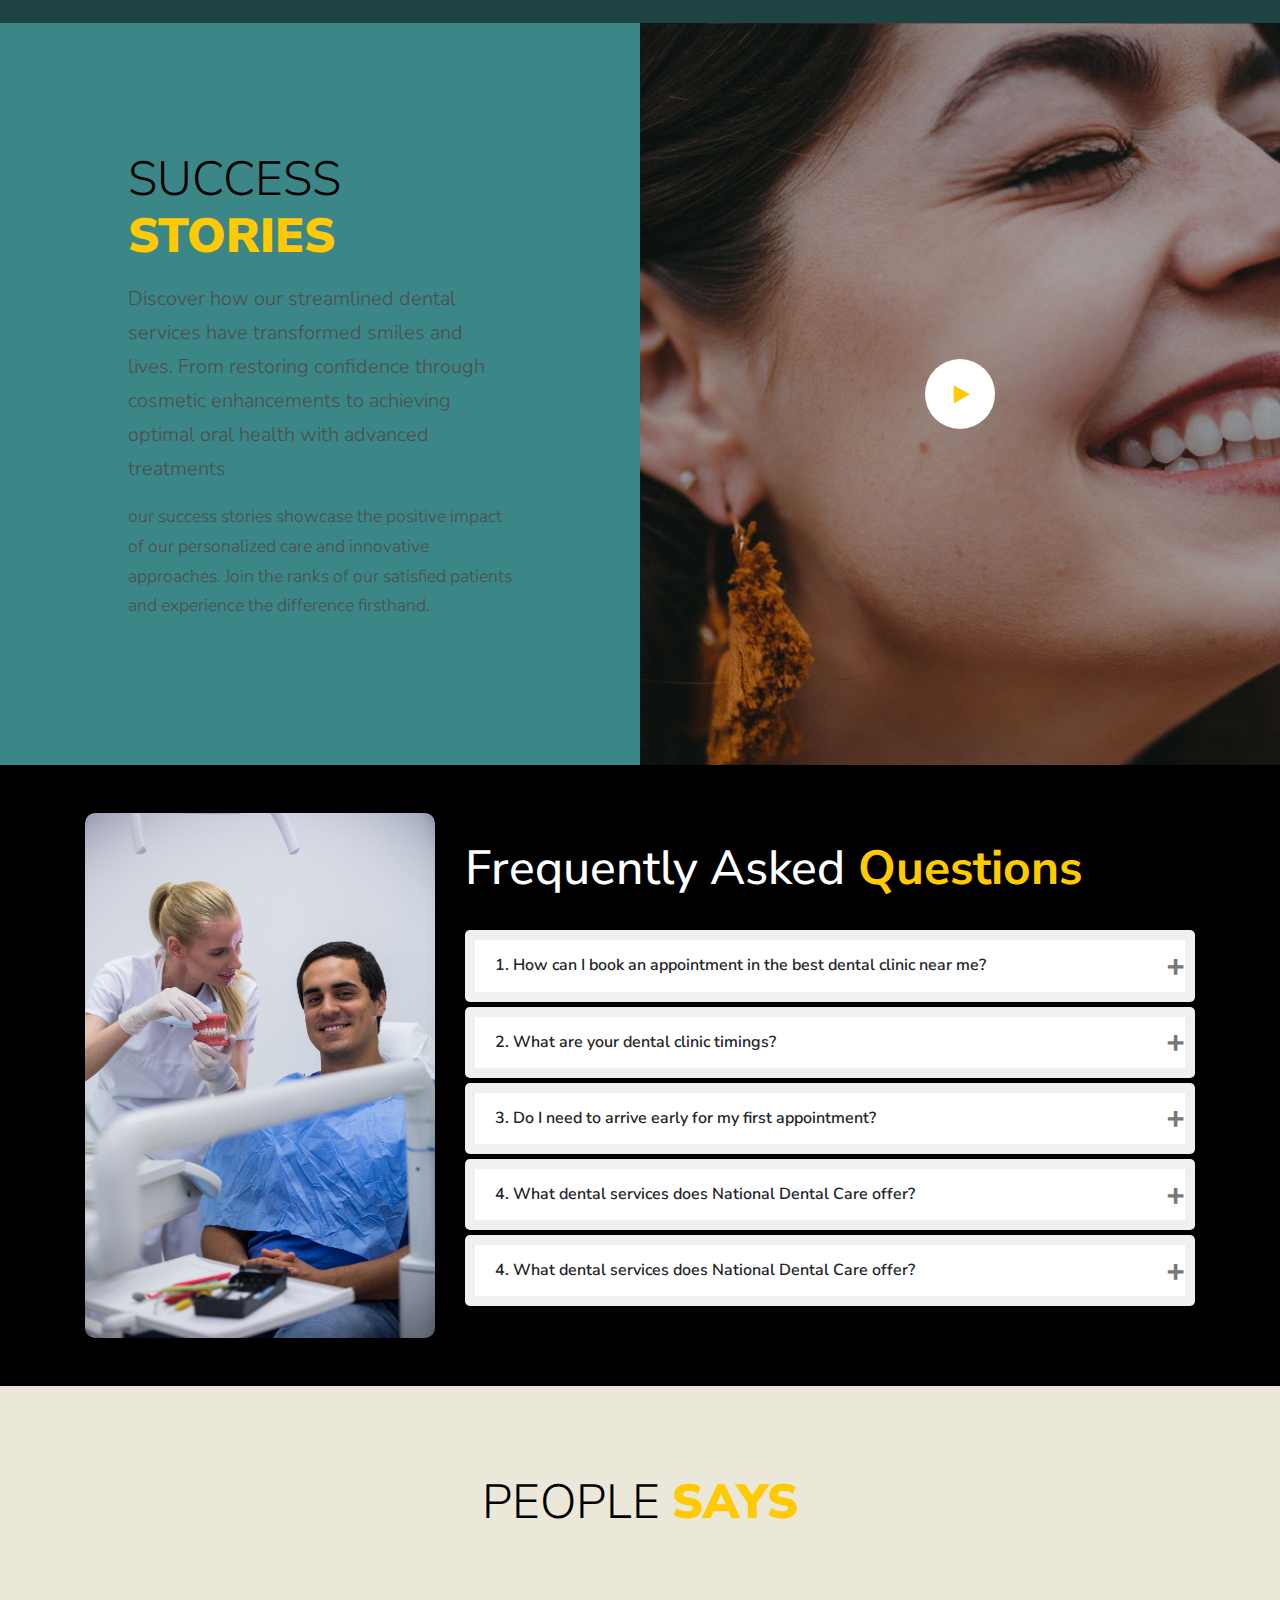
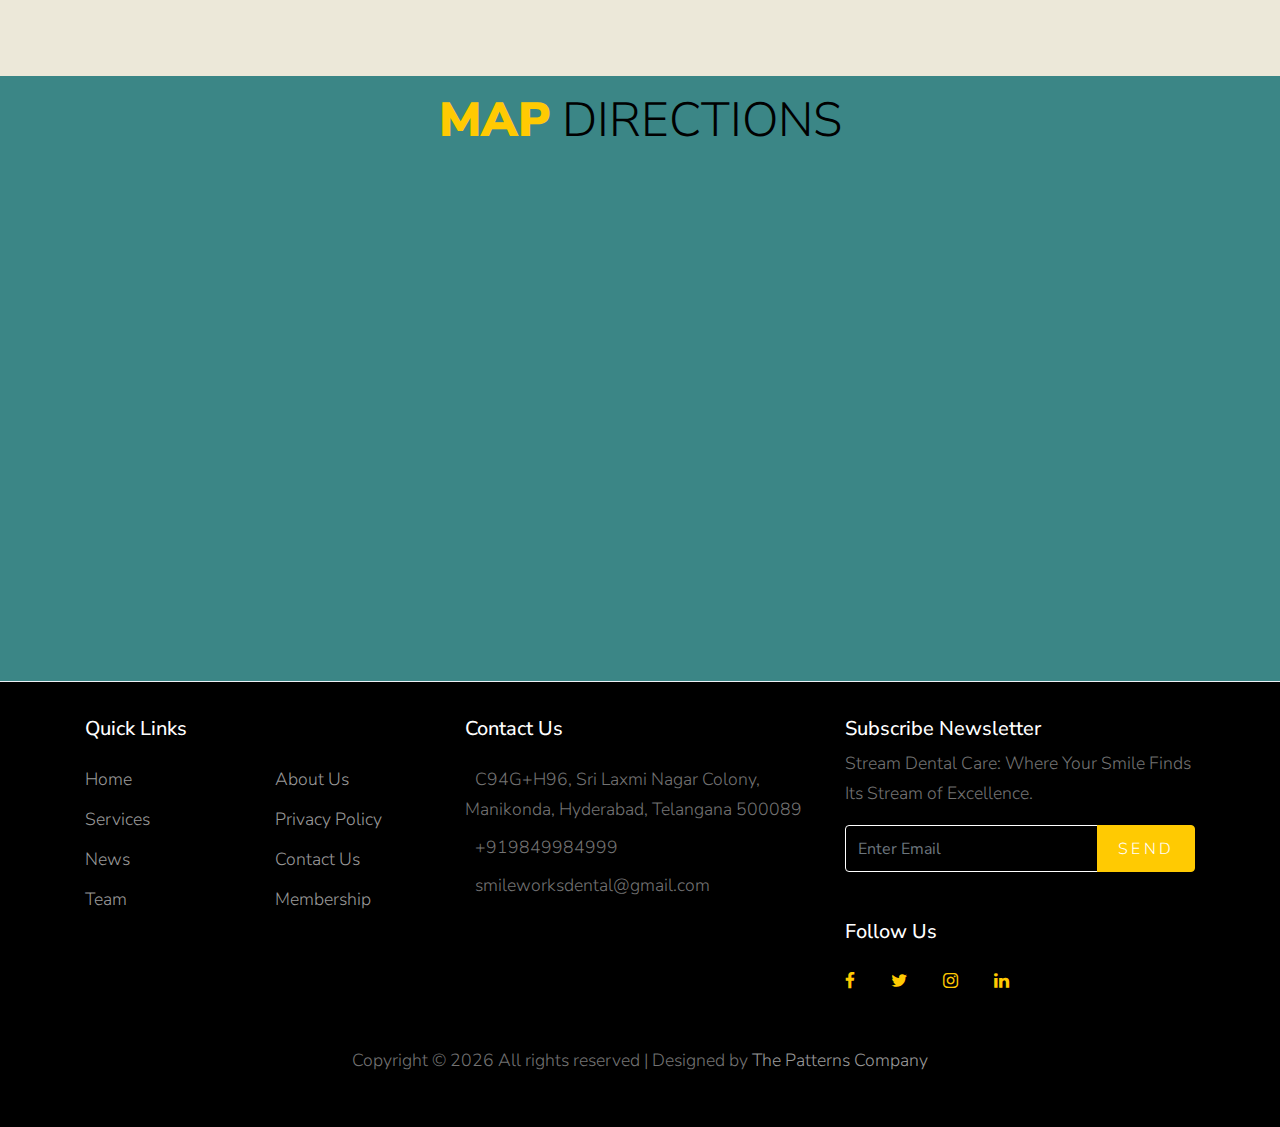
==== commit e095c78b: "p" ====
--- a/index.html
+++ b/index.html
@@ -315,7 +315,7 @@
   width: 400px;
   aspect-ratio: 1;
   object-fit: cover;
-  transform: translate(var(--_x,0),var(--_y,0));
+
   cursor: pointer;
   z-index: 0;
   transition: .3s, z-index 0s .3s;
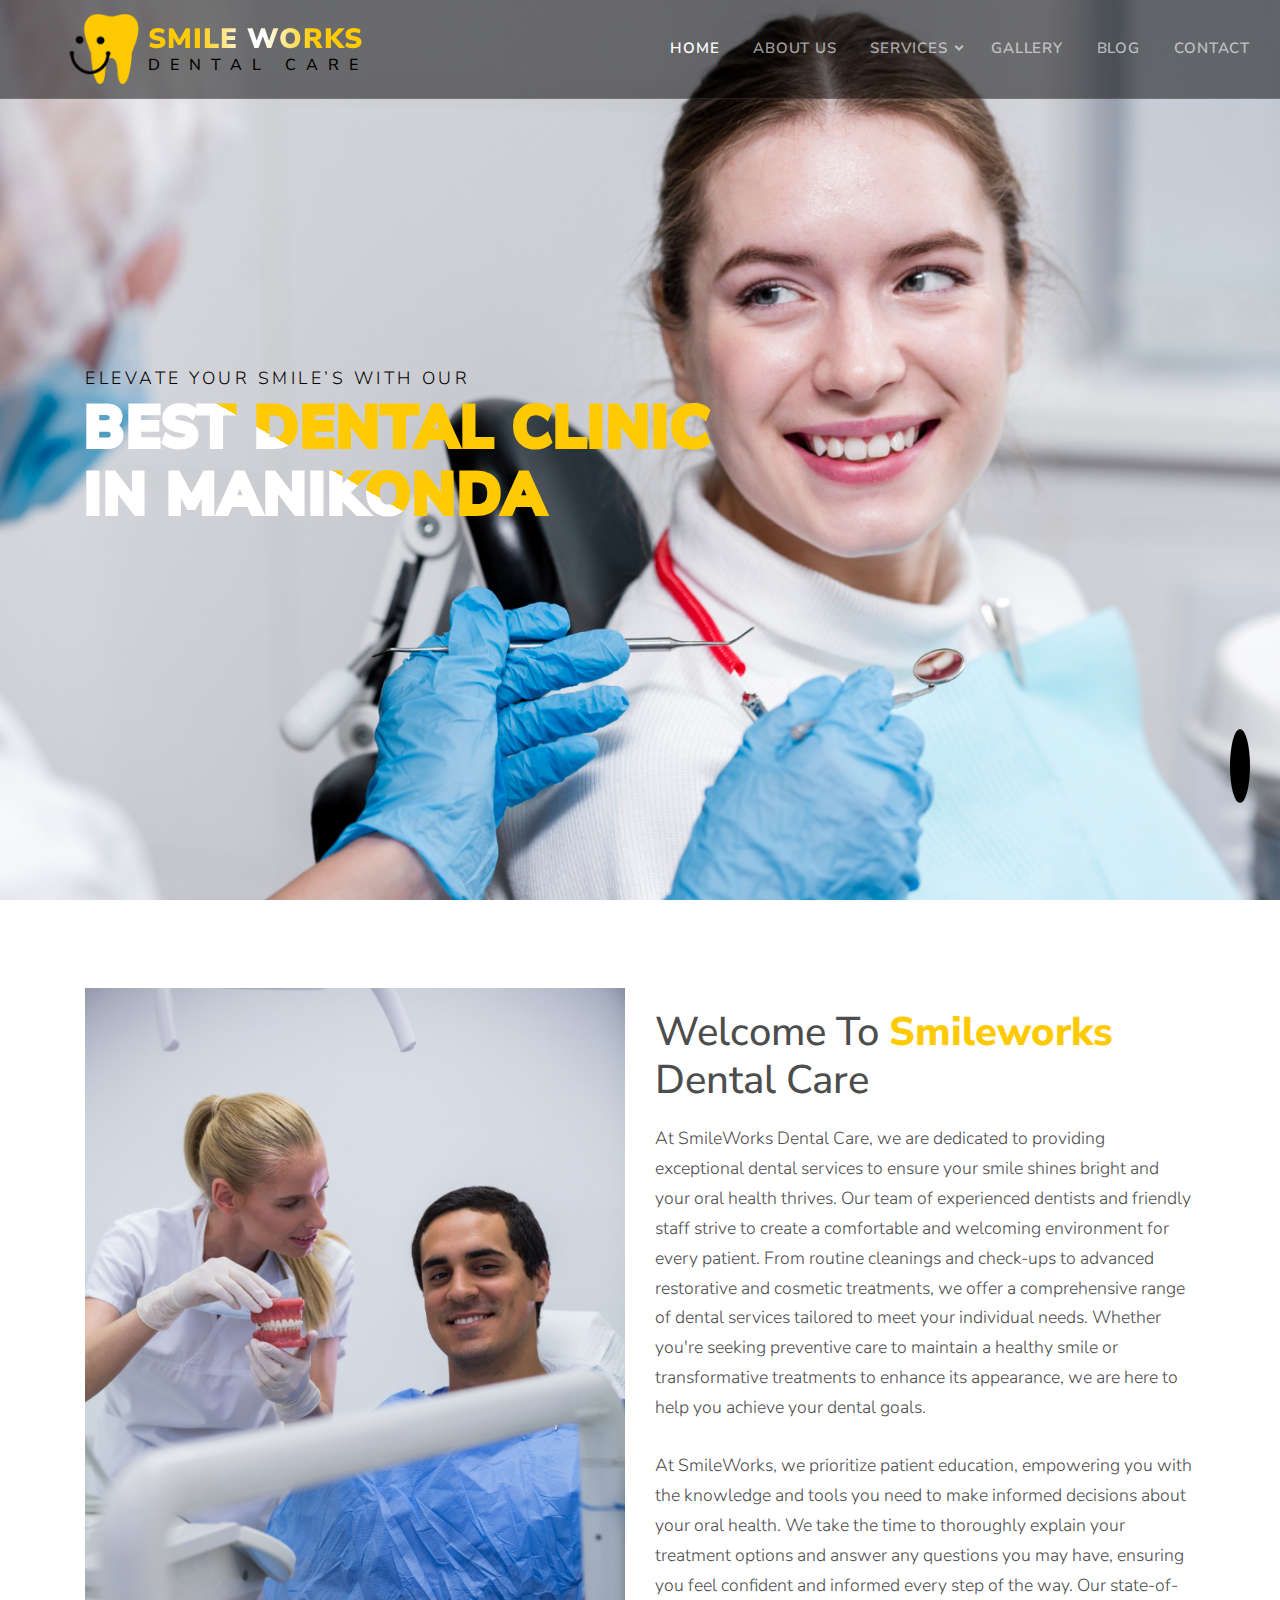
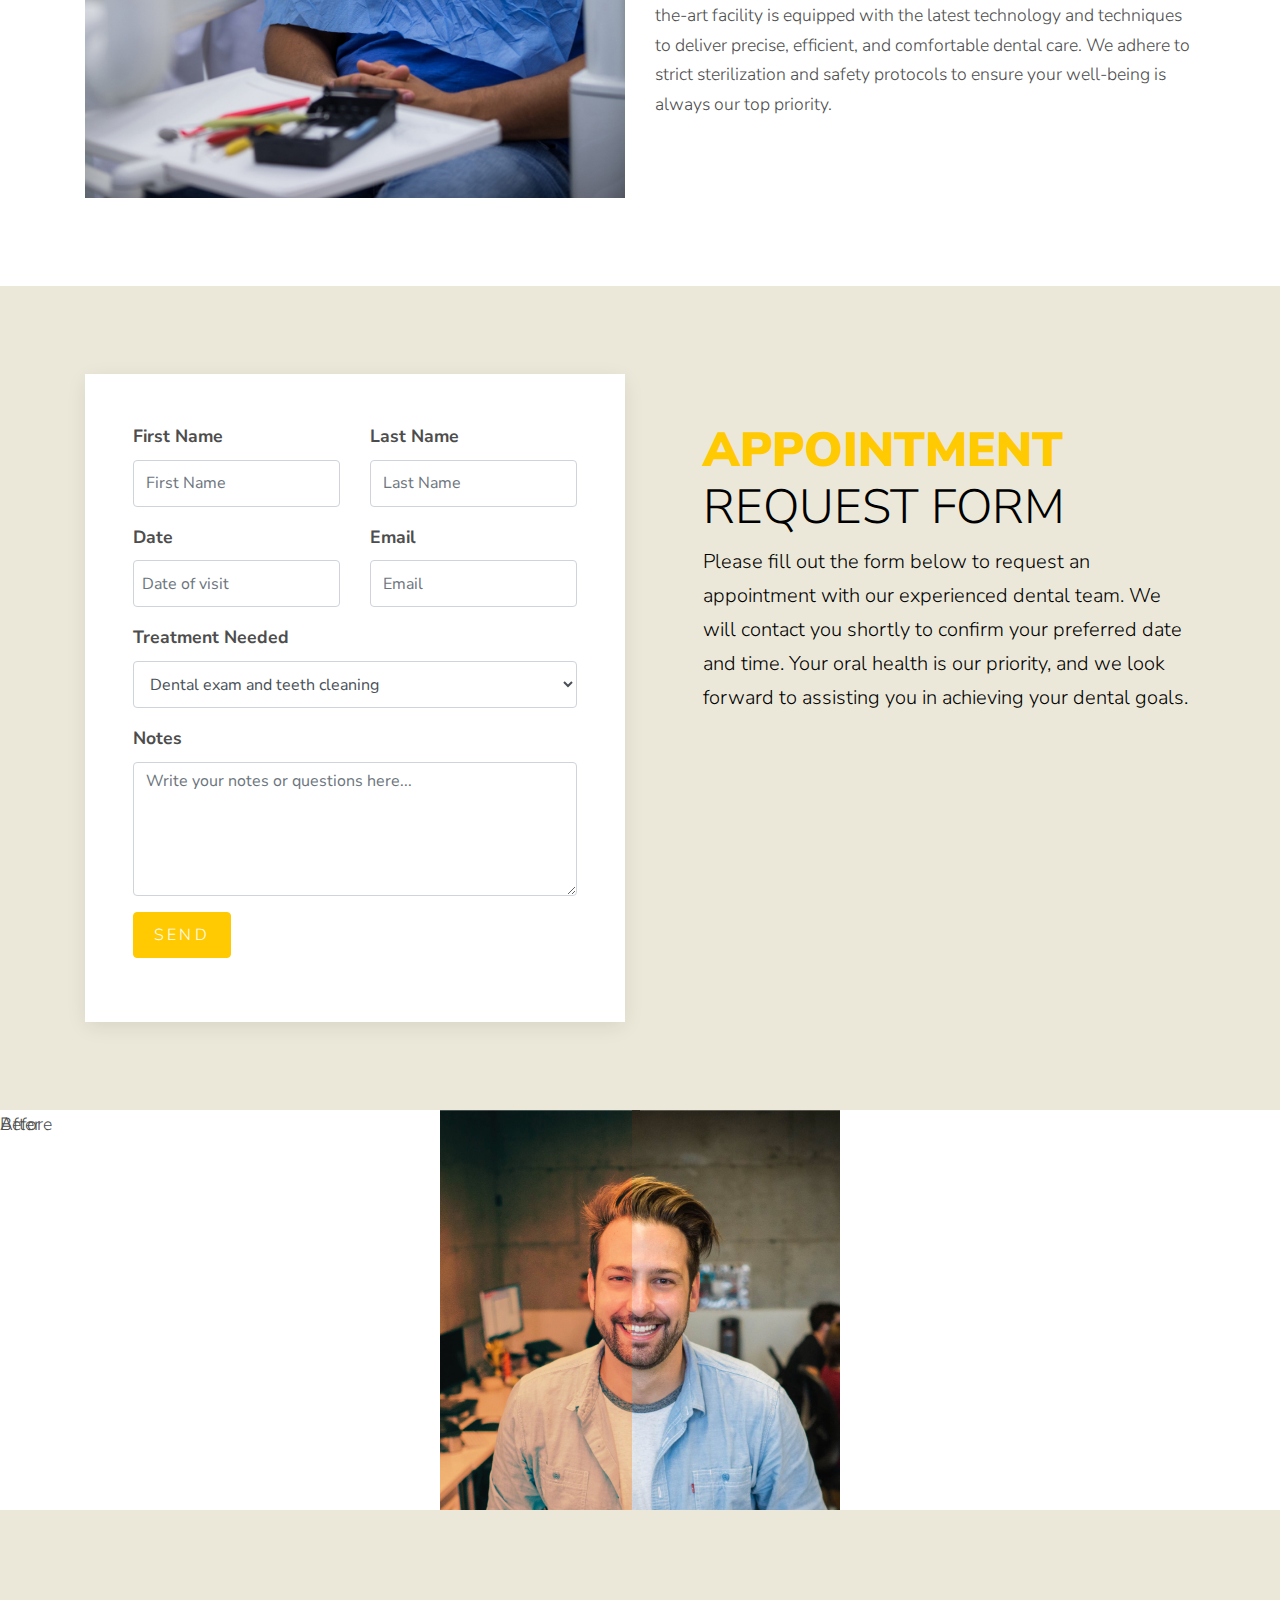
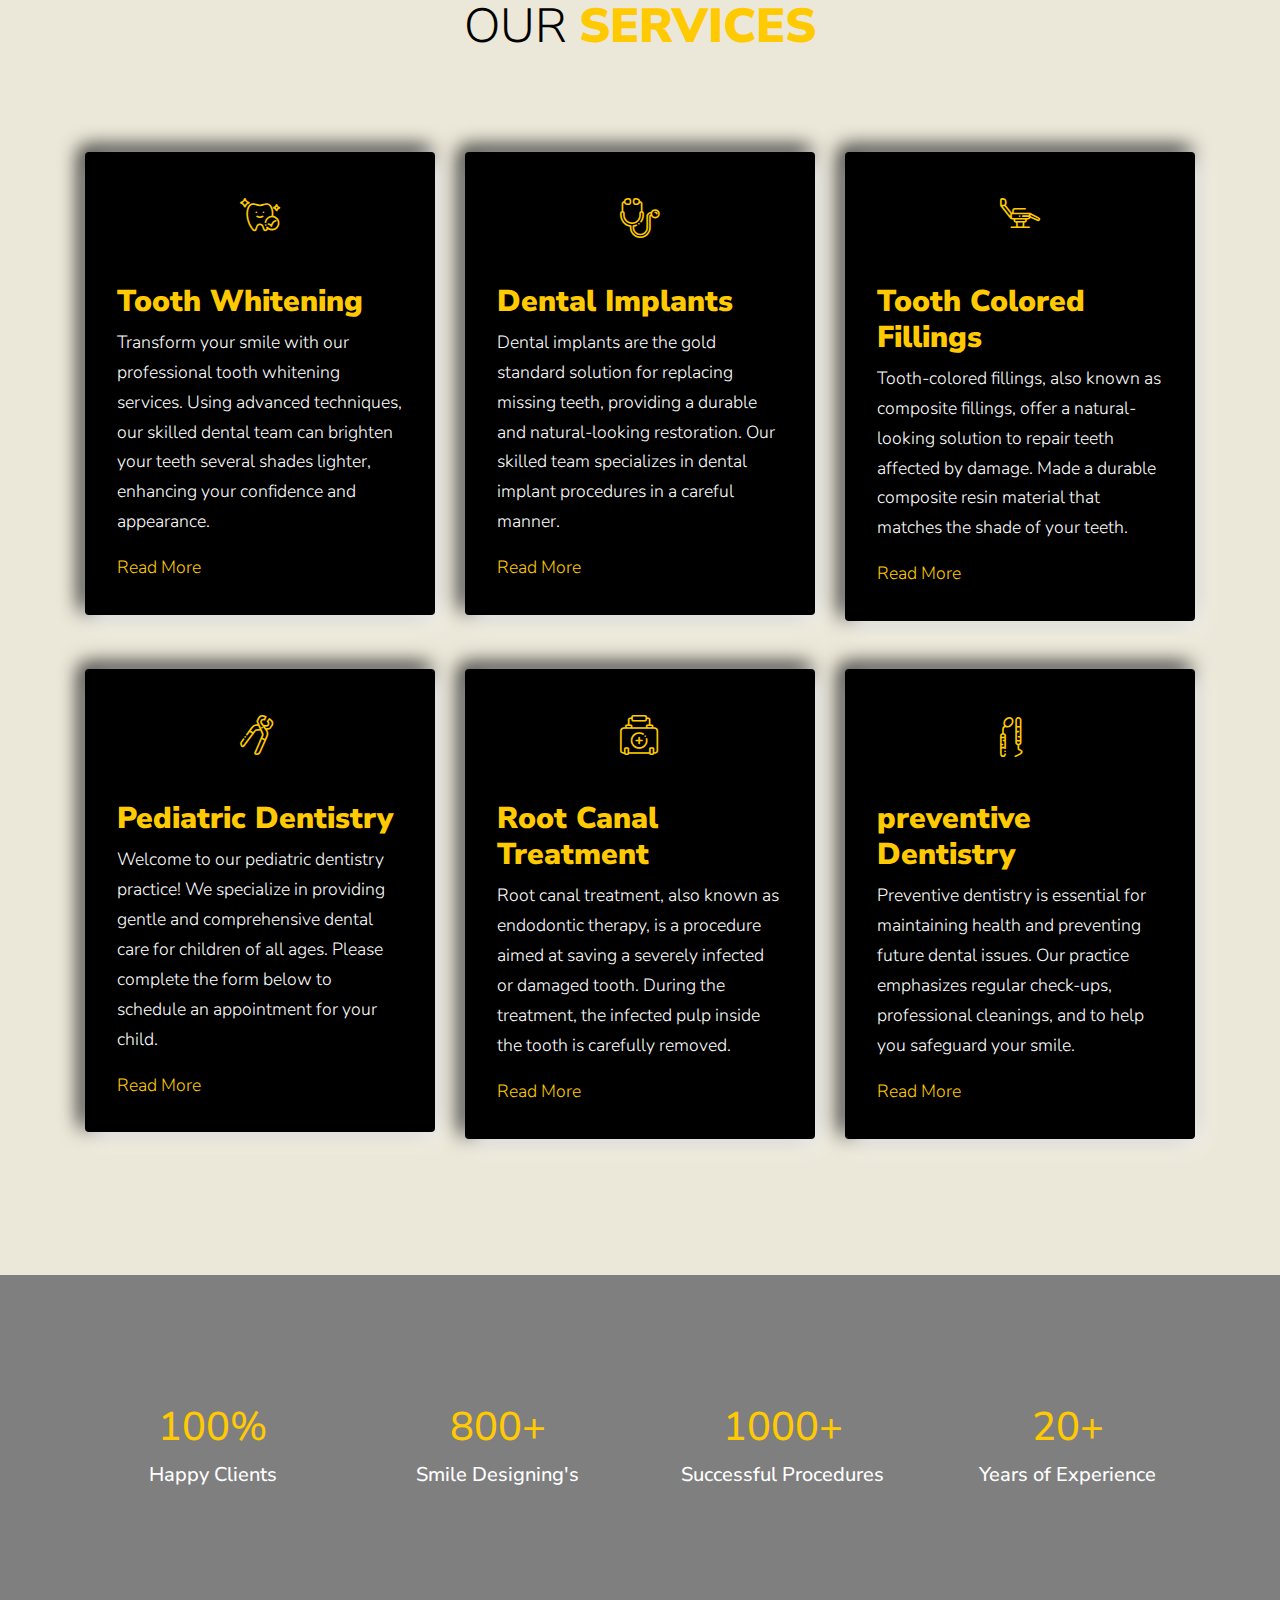
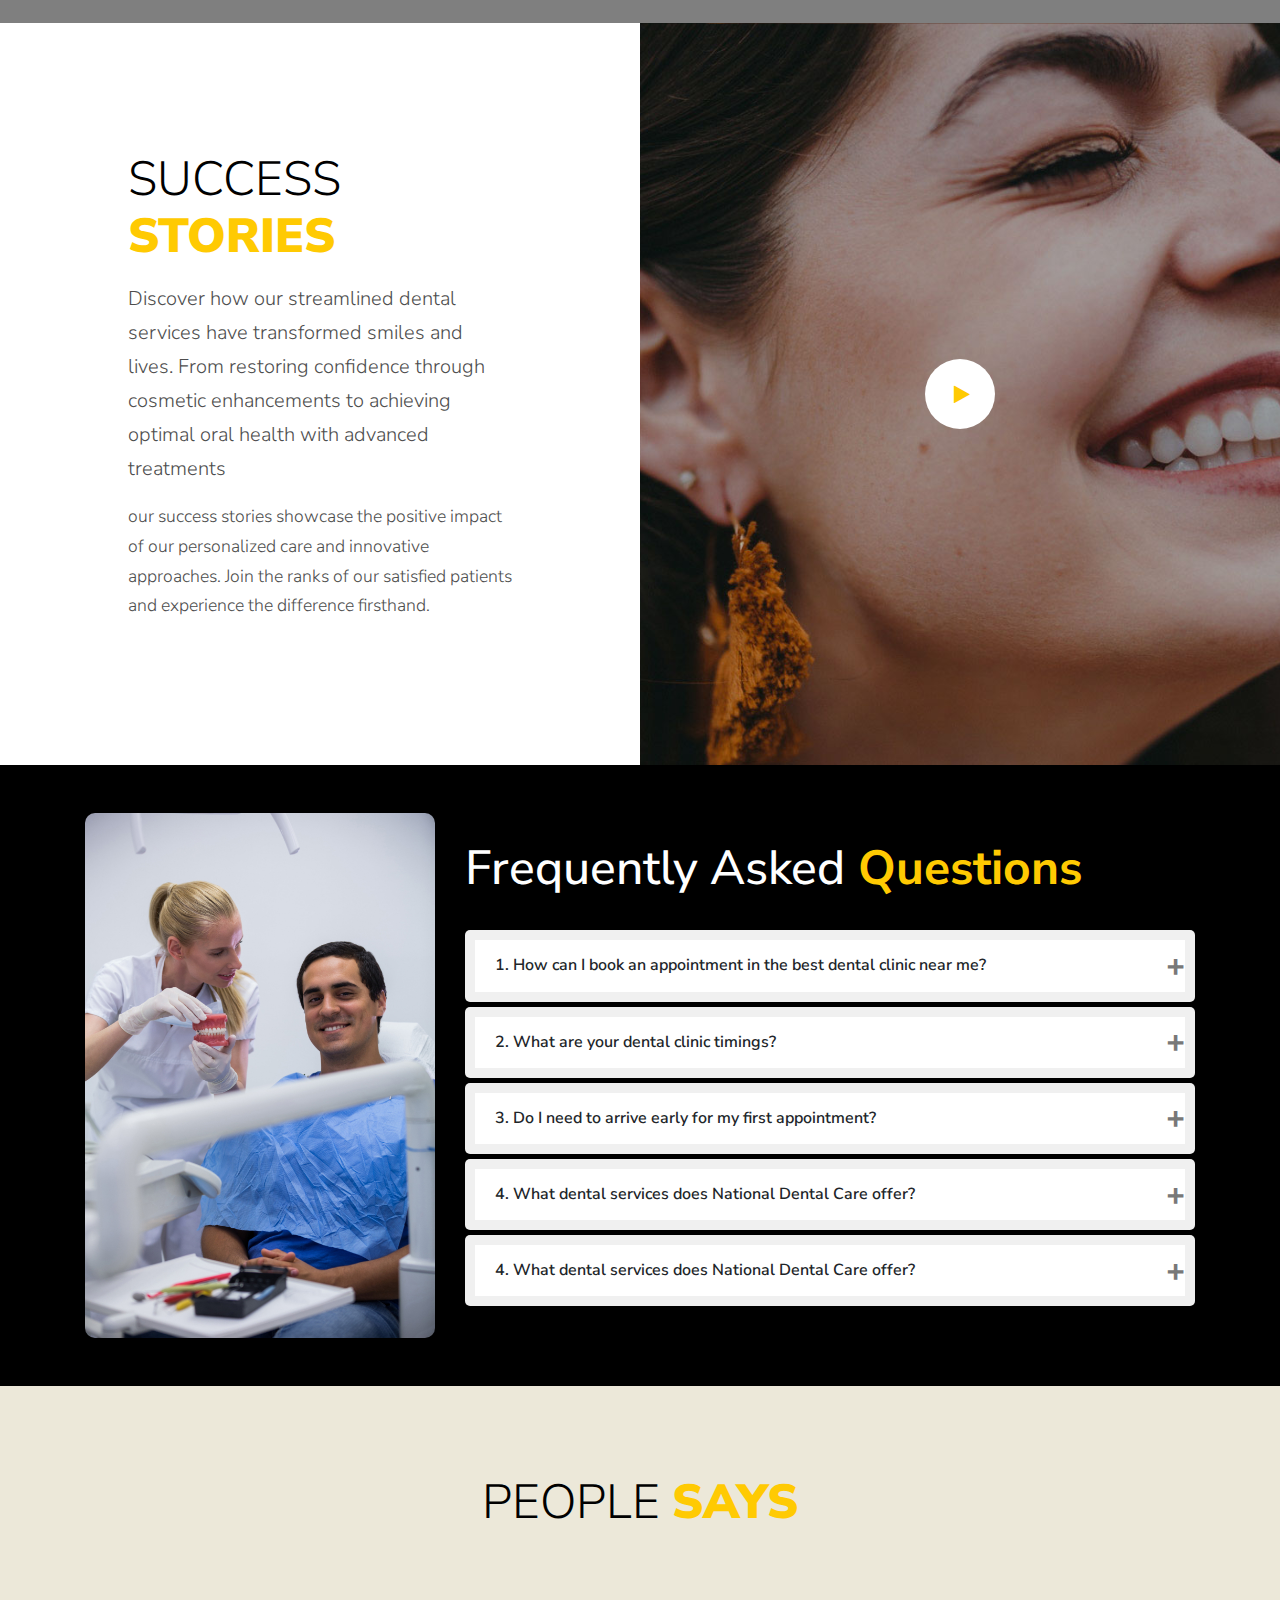
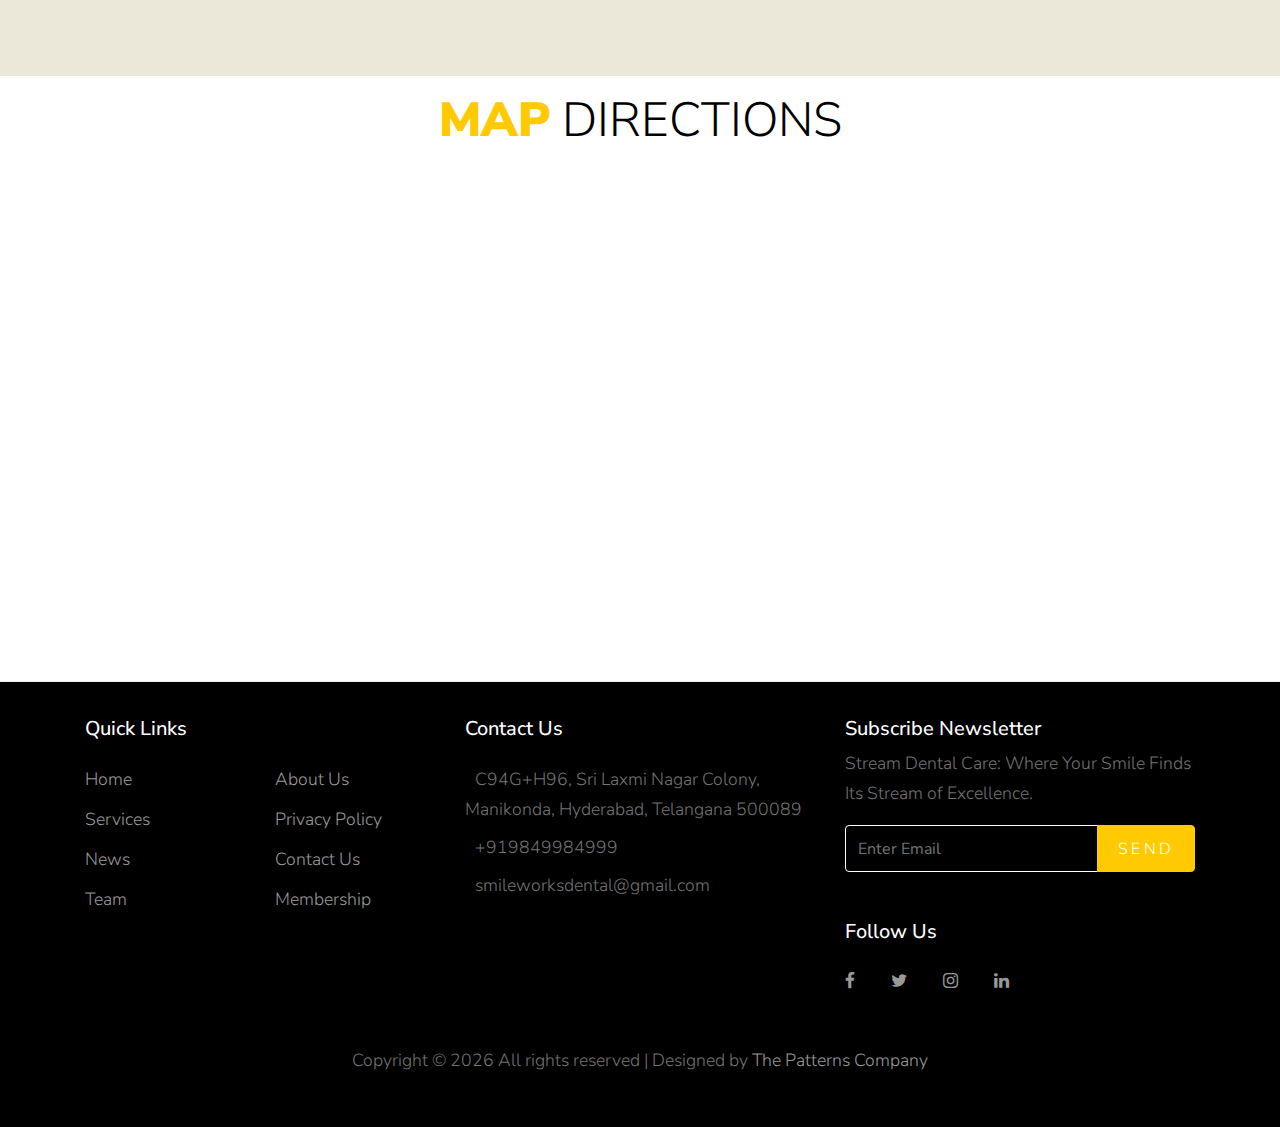
==== commit 39bec722: "p" ====
--- a/index.html
+++ b/index.html
@@ -108,9 +108,8 @@
         </div>
       </div>
     </div>
-<style>
-
-</style>
+  </div>
+
     <div class="site-blocks-cover" style="background-image: url(images/hero-section.jpg);" data-aos="fade"
       data-stellar-background-ratio="0.5">
       <div class="container">
@@ -118,8 +117,6 @@
           <div class="col-md-7">
             <span class="sub-text">Elevate your smile’s with our</span>
             <h1 class="h1"> Best Dental Clinic in Manikonda</h1>
-
-         
           </div>
         </div>
       </div>
@@ -294,28 +291,41 @@
         </div>
       </div>
     </div>
+    <div class="be">
+<p>Before</p>
+   
     <div class="gallery">
-      <img src="./images/img_11.jpg" alt="a hot air balloon">
-      <img src="./images/img_2.jpg" alt="a sky photo of an old city">
-     
-    </div>
-
-
+        <img src="./images/img_11.jpg" alt="a hot air balloon">
+        <img src="./images/img_2.jpg" alt="a sky photo of an old city">
+    </div>
+    <p>After</p>
+  </div>
 
     <style>
+      .be{
+position: relative;
+display: flex;
+justify-content: center;
+
+      }
+      .be p{
+        position: absolute;
+        left: 0;
+      }
    .gallery {
-  --g: 8px;   /* the gap */
-  --s: 400px; /* the size */
   display: grid;
   border-radius: 50%;
+  /* position: relative;
+  text-align: center; */
 }
-
+/* .gallery p{
+  position: absolute;
+} */
 .gallery > img {
   grid-area: 1/1;
   width: 400px;
   aspect-ratio: 1;
   object-fit: cover;
-
   cursor: pointer;
   z-index: 0;
   transition: .3s, z-index 0s .3s;
@@ -352,7 +362,7 @@
   min-height: 100vh;
   display: grid;
   place-content: center;
-  background: #3B8686;
+ 
 }
     </style>
 <script>
@@ -856,7 +866,24 @@
     <script src="js/bootstrap-datepicker.min.js"></script>
     <script src="js/aos.js"></script>
    
-   
+   <script>
+  const questions = document.querySelectorAll('.question');
+  const plus = document.querySelectorAll(".plus");
+  const answers = document.querySelectorAll('.answer'); // Select all answer elements
+  
+  questions.forEach((question, i) => {
+	  question.addEventListener('click', () => {
+		  answers.forEach((answer, index) => {
+			  if (index !== i) { // If it's not the clicked question
+				  answer.classList.remove('active'); // Deactivate all other answers
+				  plus[index].classList.remove('active'); // Deactivate all other plus icons
+			  }
+		  });
+		  question.nextElementSibling.classList.toggle('active'); // Toggle the active state of the clicked question's answer
+		  plus[i].classList.toggle('active'); // Toggle the active state of the clicked question's plus icon
+	  });
+  });
+   </script>
 </body>
 
 </html>--- a/css/style.css
+++ b/css/style.css
@@ -13,9 +13,6 @@
   font-size: 1.1rem;
  scroll-behavior: smooth;
   font-family: "Nunito Sans", -apple-system, BlinkMacSystemFont, "Segoe UI", Roboto, "Helvetica Neue", Arial, sans-serif, "Apple Color Emoji", "Segoe UI Emoji", "Segoe UI Symbol", "Noto Color Emoji";}
-
-
-
   .h1{
   font-size: 3.5rem !important;
   font-weight: 700 !important;
